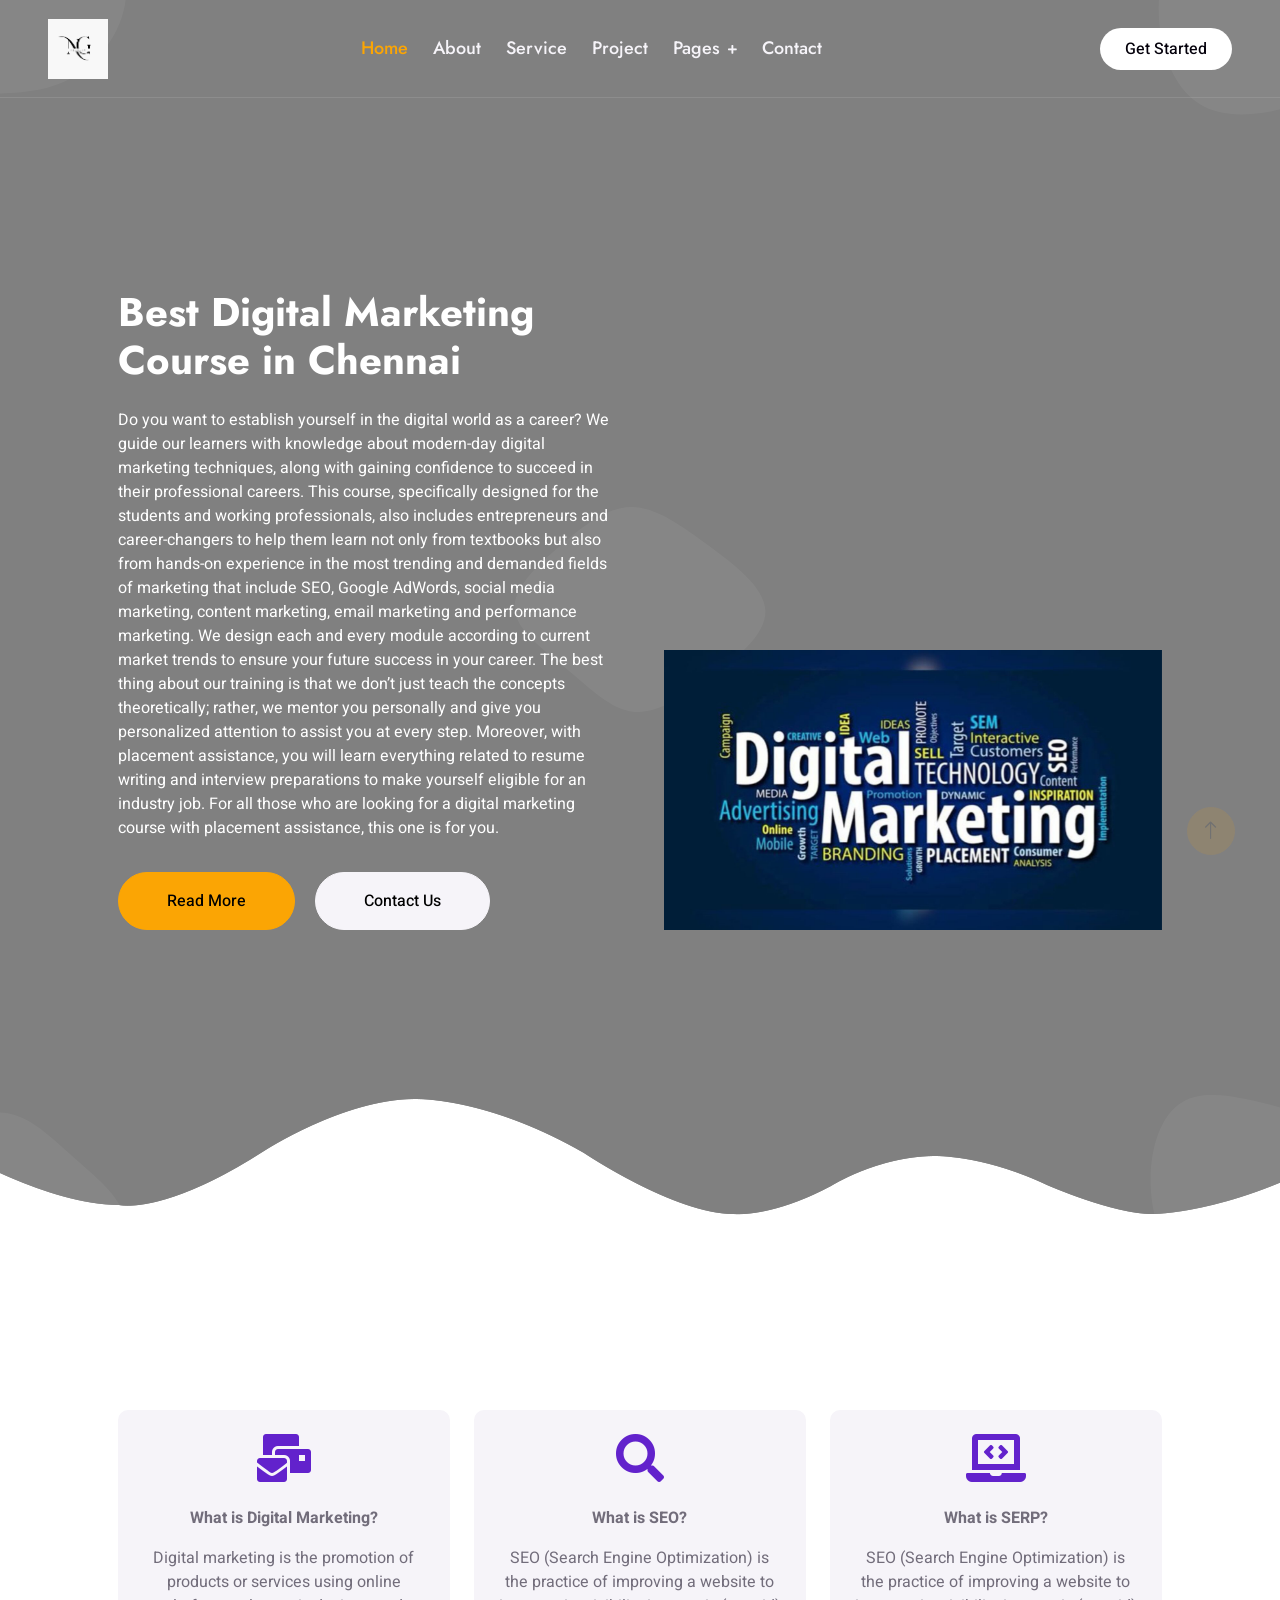
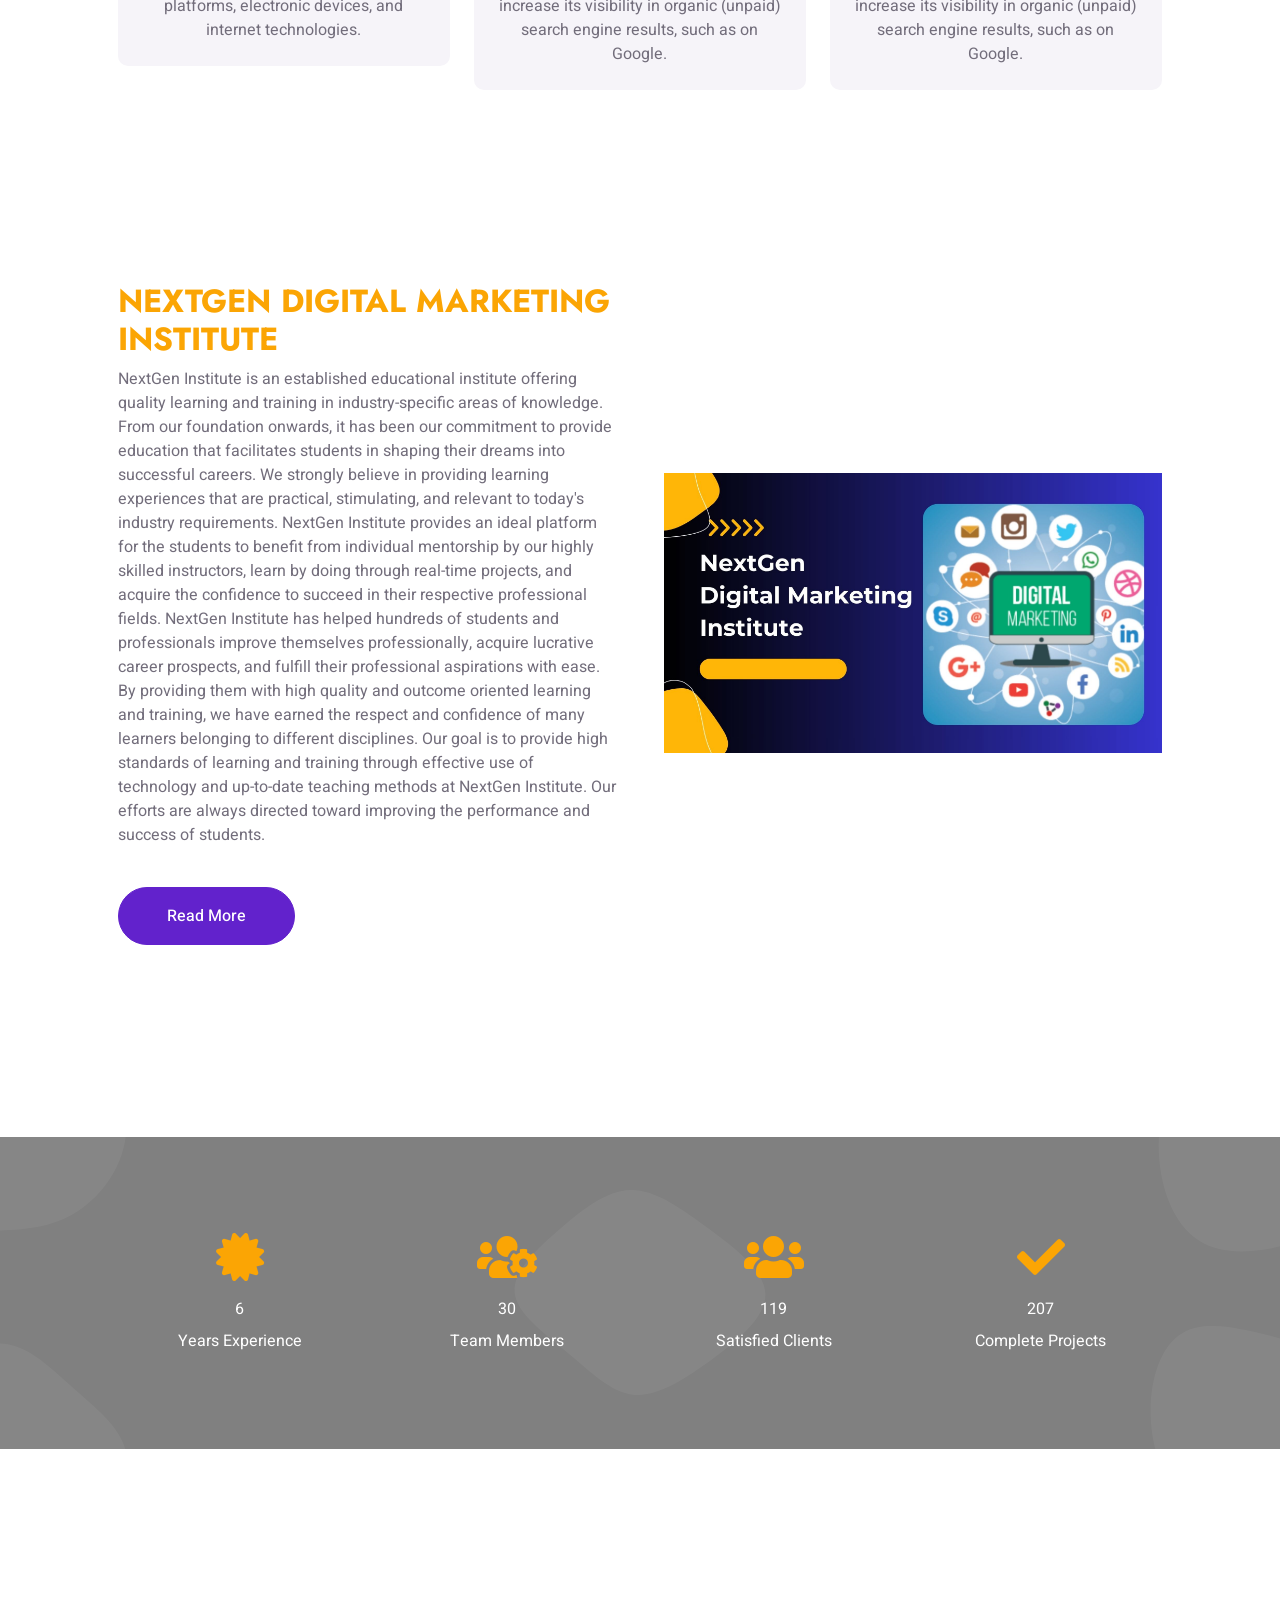
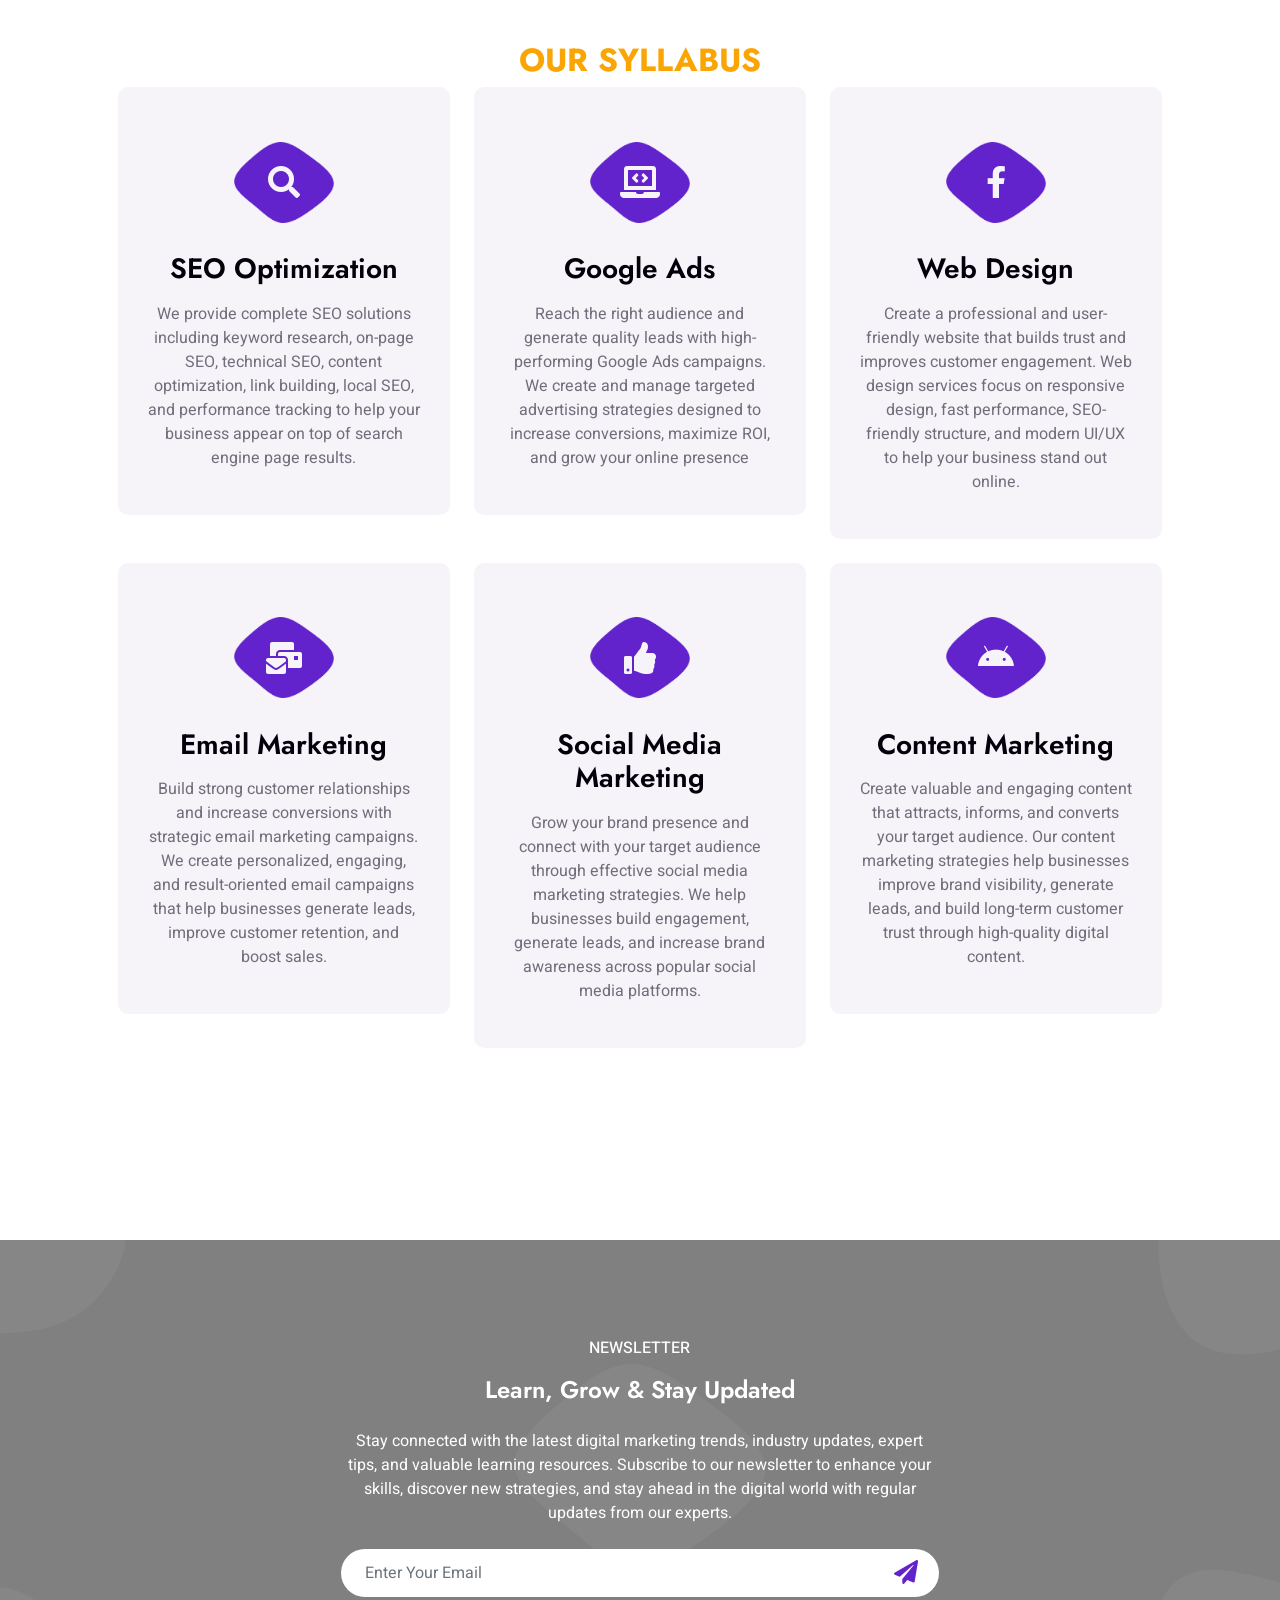
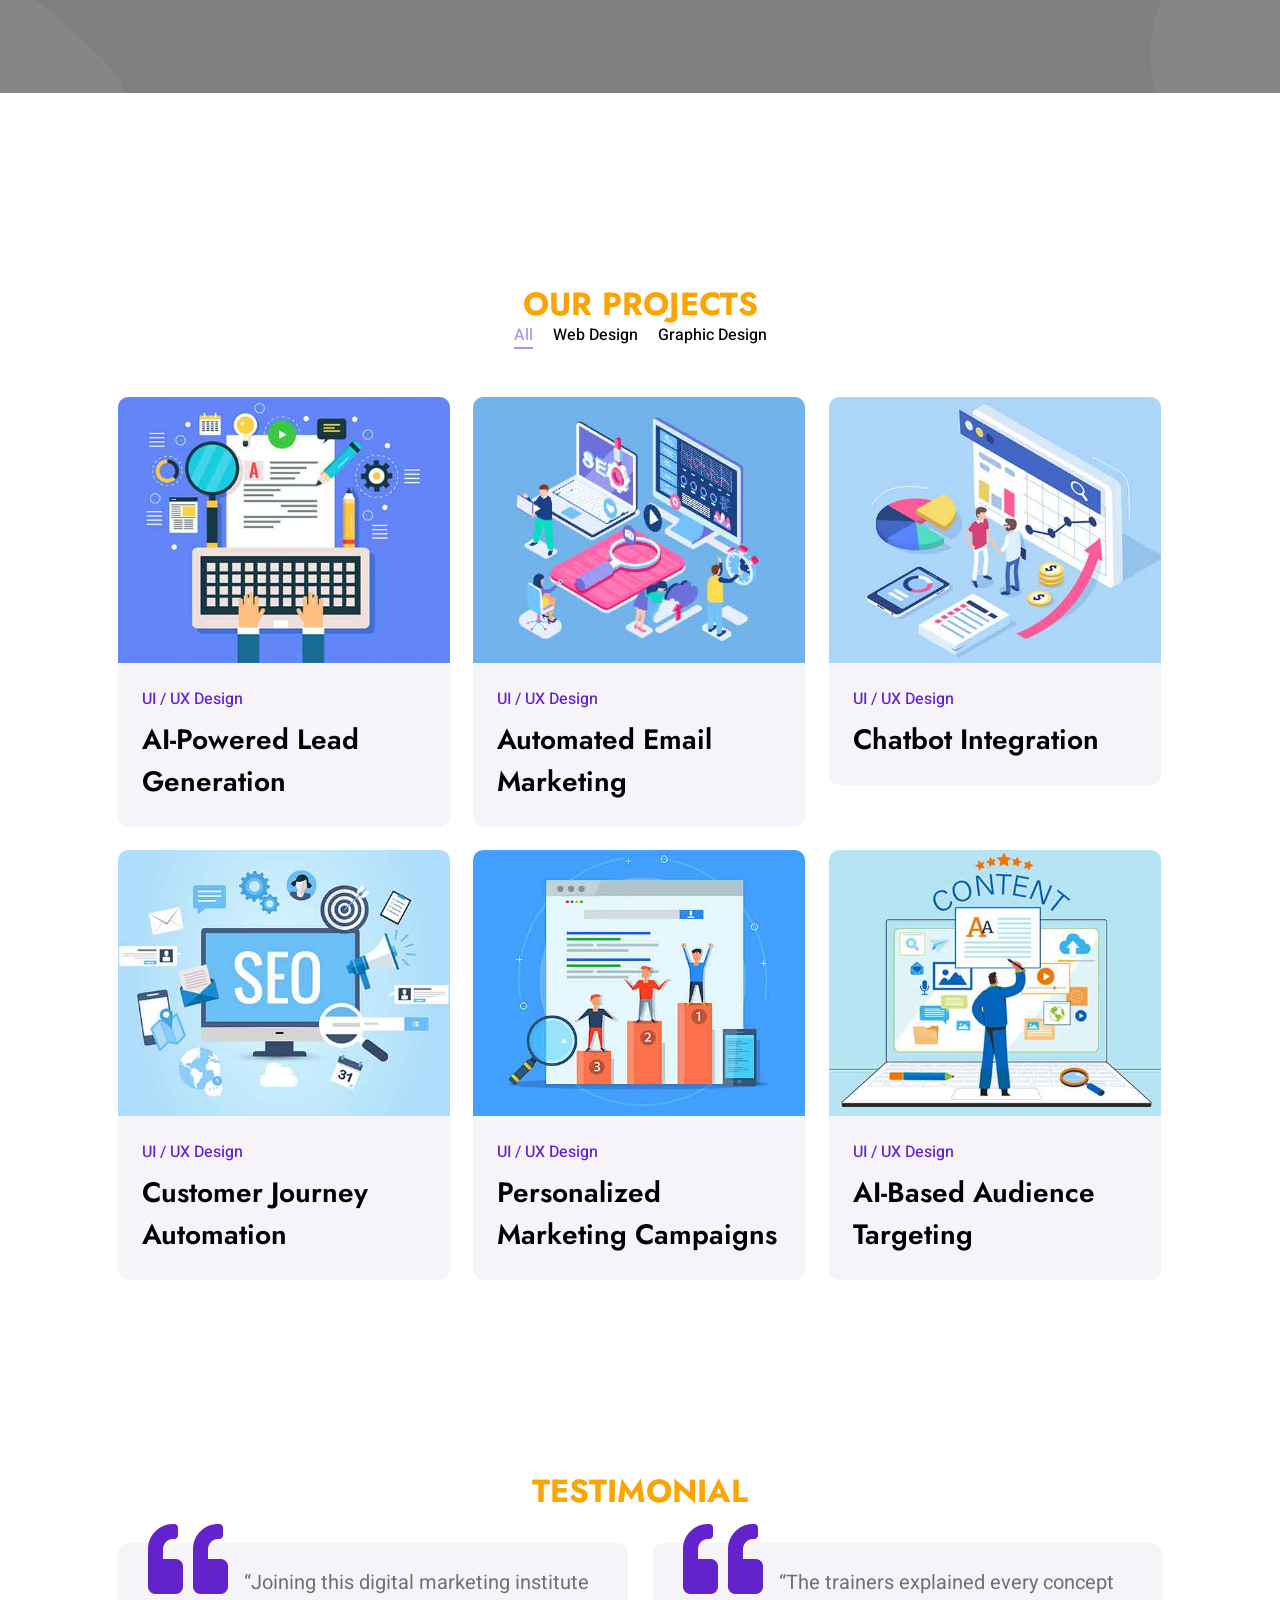
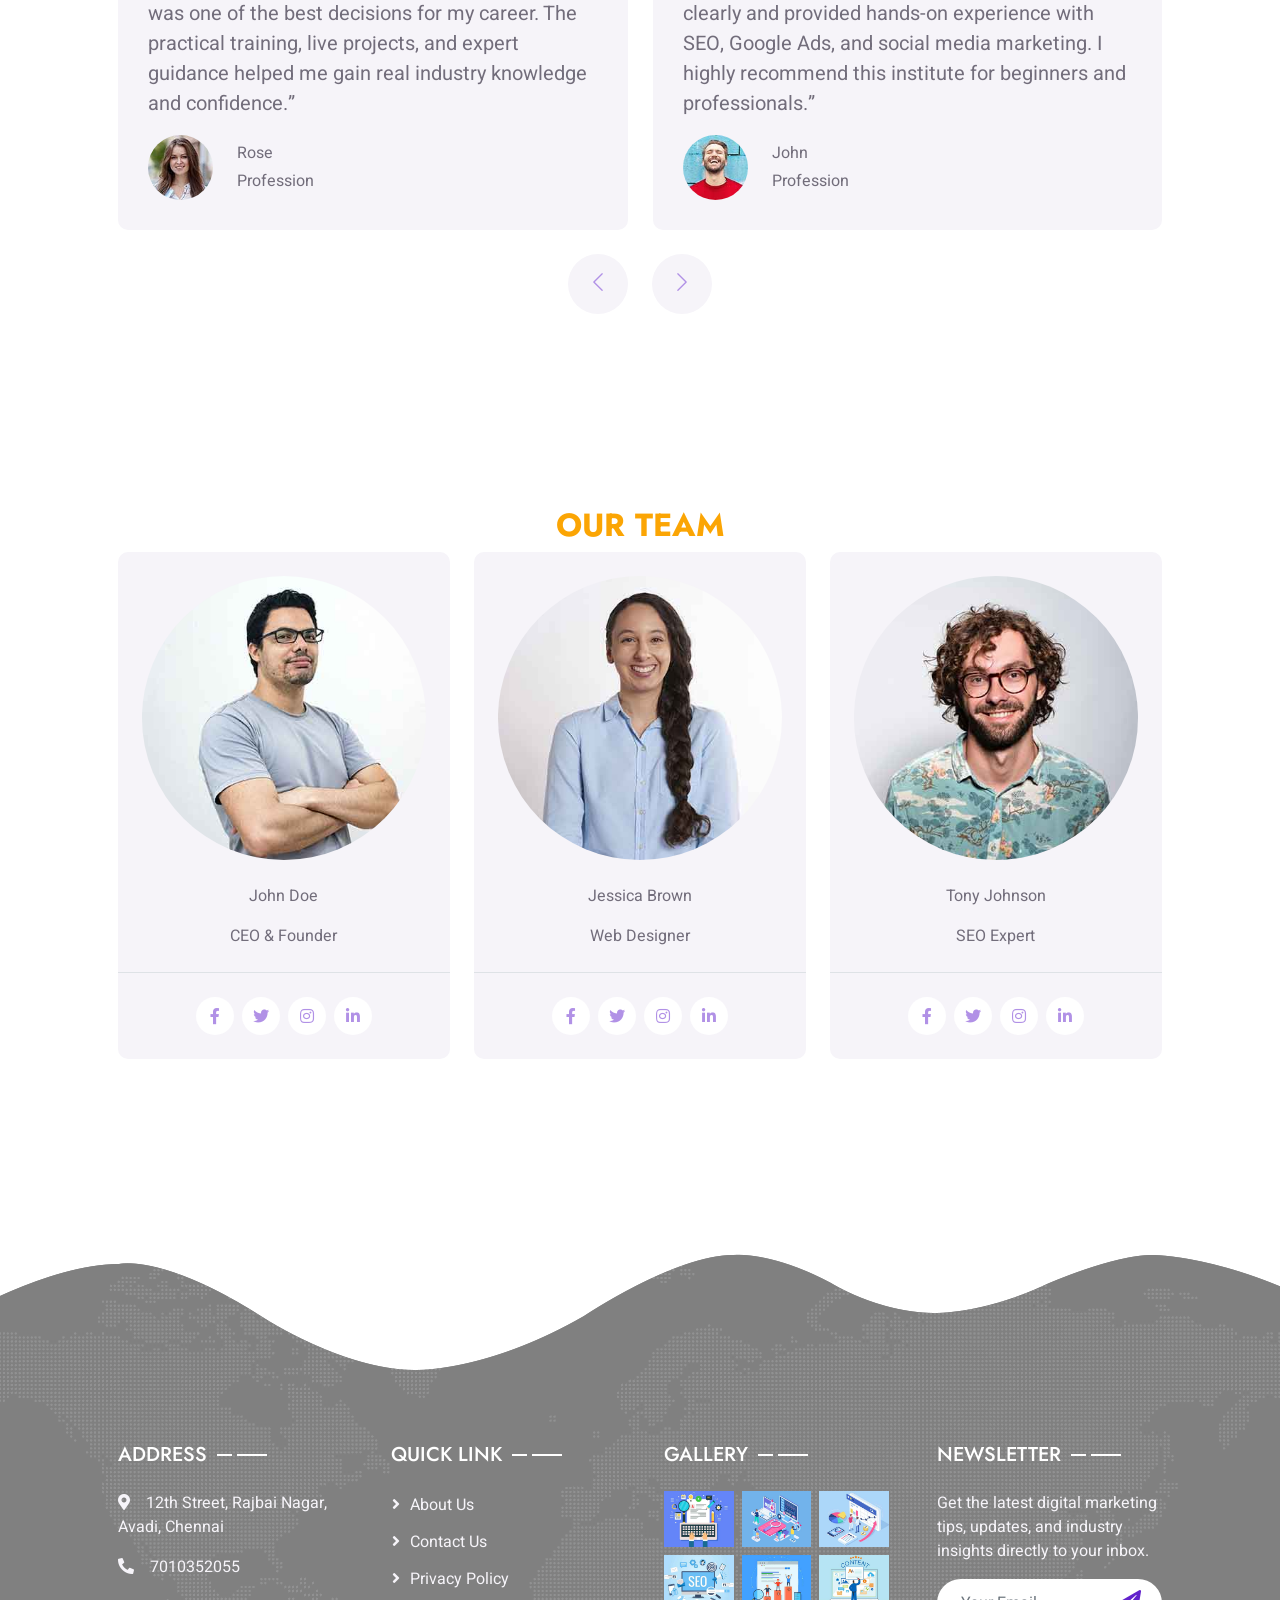
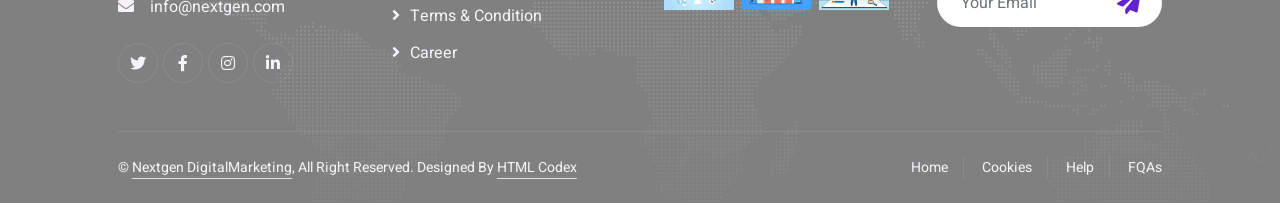
==== index.html @ b06962f9 "Update index.html" ====
<!DOCTYPE html>
<html lang="en">

<head>
    <meta charset="utf-8">
    <title>NextGen Digital Marketing Training Institute</title>
    <meta content="width=device-width, initial-scale=1.0" name="viewport">
    <!--<meta content="" name="keywords">-->
    <meta name="description" content="Join NextGen Digital Marketing Institute in Chennai for practical training, live projects, certifications, and placement support to build your career.">

	<meta name="google-site-verification" content="Ji6YyS8NKmokCwnPYlePQfkBua9a3Df9ov8vOIVLrZ8" />
	<!-- Google tag (gtag.js) -->
	<script async src="https://www.googletagmanager.com/gtag/js?id=AW-18070896135"></script>
	<script>
	  window.dataLayer = window.dataLayer || [];
	  function gtag(){dataLayer.push(arguments);}
	  gtag('js', new Date());
	
	  gtag('config', 'AW-18070896135');
	</script>

	<script src="https://analytics.ahrefs.com/analytics.js" data-key="PahCH8TxSr4bHfswUqhPcg" async></script>
	<!-- Google Tag Manager -->
	<script>(function(w,d,s,l,i){w[l]=w[l]||[];w[l].push({'gtm.start':
	new Date().getTime(),event:'gtm.js'});var f=d.getElementsByTagName(s)[0],
	j=d.createElement(s),dl=l!='dataLayer'?'&l='+l:'';j.async=true;j.src=
	'https://www.googletagmanager.com/gtm.js?id='+i+dl;f.parentNode.insertBefore(j,f);
	})(window,document,'script','dataLayer','GTM-K4K75SH2');</script>
	<!-- End Google Tag Manager -->
	<!-- Google tag (gtag.js) -->
	<script async src="https://www.googletagmanager.com/gtag/js?id=G-TN6G8SBXCW"></script>
	<script>
	  window.dataLayer = window.dataLayer || [];
	  function gtag(){dataLayer.push(arguments);}
	  gtag('js', new Date());
	
	  gtag('config', 'G-TN6G8SBXCW');
	</script>
	<script type="application/ld+json">
	{
	  "@context": "https://schema.org",
	  "@type": "LocalBusiness",
	  "name": "Hurix System",
	  "image": "https://image3.mouthshut.com/images/imagesp/925854885s.png",
	  "@id": "",
	  "url": "https://solutions.hurixsystems.com/auth/signin?callbackUrl=%2F",
	  "telephone": "984266814",
	  "address": {
	    "@type": "PostalAddress",
	    "streetAddress": "Tylor Road",
	    "addressLocality": "Chennai",
	    "postalCode": "600054",
	    "addressCountry": "IN"
	  },
	  "geo": {
	    "@type": "GeoCoordinates",
	    "latitude": 13.1115202,
	    "longitude": 80.1112784
	  },
	  "openingHoursSpecification": {
	    "@type": "OpeningHoursSpecification",
	    "dayOfWeek": [
	      "Monday",
	      "Tuesday",
	      "Wednesday",
	      "Thursday",
	      "Friday",
	      "Saturday",
	      "Sunday"
	    ],
	    "opens": "00:00",
	    "closes": "23:59"
	  },
	  "sameAs": "https://www.instagram.com/hurixdigital_life/" 
	}
	</script>
	<script type="application/ld+json">
	{
	  "@context": "https://schema.org",
	  "@type": "VideoObject",
	  "name": "Vanaja",
	  "description": "Our institute offers professional digital marketing training in Chennai. We teach students, entrepreneurs, job seekers and working professionals how to do well in the industry.",
	  "thumbnailUrl": "https://newdigitalmarketing.vercel.app/img/heropagedigitmarketing.jpg",
	  "uploadDate": "2026-05-30",
	  "contentUrl": "https://newdigitalmarketing.vercel.app/img/heropagedigitmarketing.jpg",
	  "embedUrl": "https://newdigitalmarketing.vercel.app/img/heropagedigitmarketing.jpg"
	}
	</script>
	<script type="application/ld+json">
	{
	  "@context": "https://schema.org/",
	  "@type": "Person",
	  "name": "Vanaja",
	  "url": "https://www.hurix.ai/",
	  "image": "https://www.facebook.com/vanaja.viswanathan",
	  "sameAs": "https://www.facebook.com/vanaja.viswanathan",
	  "jobTitle": "Digital Markerter",
	  "worksFor": {
	    "@type": "Organization",
	    "name": "Hurix System pvt ltd"
	  }  
	}
	</script>
	<script type="application/ld+json">
	{
	  "@context": "https://schema.org",
	  "@type": "Organization",
	  "name": "Hurix System pvt ltd",
	  "alternateName": "HMH",
	  "url": "https://www.hurix.com/",
	  "logo": "https://elearningindustry.com/directory/elearning-companies/hurix-systems-pvt-ltd",
	  "contactPoint": {
	    "@type": "ContactPoint",
	    "telephone": "9840266814",
	    "contactType": "customer service",
	    "contactOption": "TollFree",
	    "areaServed": "IN",
	    "availableLanguage": "en"
	  },
	  "sameAs": "https://www.instagram.com/hurixdigital_life/"
	}
	</script>
	<script type="application/ld+json">
	{
	  "@context": "https://schema.org",
	  "@type": "FAQPage",
	  "mainEntity": [{
	    "@type": "Question",
	    "name": "What is Digital Marketing?",
	    "acceptedAnswer": {
	      "@type": "Answer",
	      "text": "Digital marketing is the promotion of products or services using online platforms, electronic devices, and internet technologies."
	    }
	  },{
	    "@type": "Question",
	    "name": "What is SEO?",
	    "acceptedAnswer": {
	      "@type": "Answer",
	      "text": "SEO (Search Engine Optimization) is the practice of improving a website to increase its visibility in organic (unpaid) search engine results, such as on Google."
	    }
	  },{
	    "@type": "Question",
	    "name": "What is SERP?",
	    "acceptedAnswer": {
	      "@type": "Answer",
	      "text": "SEO (Search Engine Optimization) is the practice of improving a website to increase its visibility in organic (unpaid) search engine results, such as on Google."
	    }
	  }]
	}
	</script>
	<script type="application/ld+json">
	{
	  "@context": "https://schema.org/",
	  "@type": "JobPosting",
	  "title": "Digital Marketer",
	  "description": "We are looking for a Digital Marketing Executive with knowledge of Schema Markup and Technical SEO. The candidate will be responsible for implementing structured data to improve website visibility, search engine understanding, and rich search results.",
	  "identifier": {
	    "@type": "PropertyValue",
	    "name": "Hurix System",
	    "value": "CB1234"
	  },
	  "hiringOrganization" : {
	    "@type": "Organization",
	    "name": "Hurix System",
	    "sameAs": "https://www.hurix.com/",
	    "logo": "https://elearningindustry.com/directory/elearning-companies/hurix-systems-pvt-ltd"
	  },
	  "industry": "Epublishing",
	  "employmentType": "FULL_TIME",
	  "workHours": "9pm-6pm",
	  "datePosted": "2026-05-30",
	  "validThrough": "2026-06-30",
	  "jobLocation": {
	    "@type": "Place",
	    "address": {
	      "@type": "PostalAddress",
	      "streetAddress": "Kamaraj Street",
	      "addressLocality": "Chennai",
	      "postalCode": "600071",
	      "addressCountry": "IN"
	    }
	  },
	  "baseSalary": {
	    "@type": "MonetaryAmount",
	    "currency": "INR",
	    "value": {
	      "@type": "QuantitativeValue",
	      "minValue": 18000,
	      "maxValue": 25000,
	      "unitText": "MONTH"
	    }
	  },
	  "responsibilities": "Implement and manage Schema Markup on websites.",
	  "skills": "Knowledge of Schema Markup and Structured Data.",
	  "qualifications": "Bachelor's degree in Marketing, IT, or related field.",
	  "educationRequirements": "Bachelor's Degree in Marketing, Business Administration, Computer Science, Information Technology, or a related field."
	}
	</script>
	<script type="application/ld+json">
	{
	  "@context": "https://schema.org",
	  "@type": "NewsArticle",
	  "mainEntityOfPage": {
	    "@type": "WebPage",
	    "@id": "https://newdigitalmarketing.vercel.app/"
	  },
	  "headline": "",
	  "description": "Digital Marketing",
	  "image": "https://newdigitalmarketing.vercel.app/img/heropagedigitmarketing.jpg",  
	  "author": {
	    "@type": "Person",
	    "name": "Vanaja"
	  },  
	  "publisher": {
	    "@type": "Organization",
	    "name": "Vanaja",
	    "logo": {
	      "@type": "ImageObject",
	      "url": ""
	    }
	  },
	  "datePublished": "2026-05-25",
	  "dateModified": "2026-05-25"
	}
	</script>
	<script type="application/ld+json">
	{
	  "@context": "https://schema.org/", 
	  "@type": "BreadcrumbList", 
	  "itemListElement": [{
	    "@type": "ListItem", 
	    "position": 1, 
	    "name": "Home",
	    "item": "https://newdigitalmarketing.vercel.app/index.html"  
	  },{
	    "@type": "ListItem", 
	    "position": 2, 
	    "name": "Nextgen Digital Marketing",
	    "item": "https://newdigitalmarketing.vercel.app/about.html"  
	  }]
	}
	</script>
	<script type="application/ld+json">
	{
	  "@context": "https://schema.org",
	  "@type": "Event",
	  "name": "Free SEO workshop",
	  "description": "Workshop to learn  keyword research, on-page SEO, off-page SEO, and ranking strategies",
	  "image": "https://newdigitalmarketing.vercel.app/img/heropagedigitmarketing.jpg/img/heropagedigitmarketing.jpg",
	  "startDate": "2026-05-25",
	  "endDate": "2026-05-25",
	  "eventStatus": "https://schema.org/EventScheduled",
	  "eventAttendanceMode": "https://schema.org/OfflineEventAttendanceMode",
	  "location": {		
	    "@type": "Place",
	    "name": "NextGen Institute",
	    "address": {
	      "@type": "PostalAddress",
	      "streetAddress": "Rajbai",
	      "addressLocality": "Chennai",
	      "postalCode": "",
	      "addressCountry": ""
	    }
	  }
	}
	</script>
	    <!-- Favicon -->
    <link href="img/favicon.ico" rel="icon">

    <!-- Google Web Fonts -->
    <link rel="preconnect" href="https://fonts.googleapis.com">
    <link rel="preconnect" href="https://fonts.gstatic.com" crossorigin>
    <link href="https://fonts.googleapis.com/css2?family=Heebo:wght@400;500&family=Jost:wght@500;600;700&display=swap" rel="stylesheet"> 

    <!-- Icon Font Stylesheet -->
    <link href="https://cdnjs.cloudflare.com/ajax/libs/font-awesome/5.10.0/css/all.min.css" rel="stylesheet">
    <link href="https://cdn.jsdelivr.net/npm/bootstrap-icons@1.4.1/font/bootstrap-icons.css" rel="stylesheet">

    <!-- Libraries Stylesheet -->
    <link href="lib/animate/animate.min.css" rel="stylesheet">
    <link href="lib/owlcarousel/assets/owl.carousel.min.css" rel="stylesheet">
    <link href="lib/lightbox/css/lightbox.min.css" rel="stylesheet">

    <!-- Customized Bootstrap Stylesheet -->
    <link href="css/bootstrap.min.css" rel="stylesheet">

    <!-- Template Stylesheet -->
    <link href="css/style.css" rel="stylesheet">
</head>

<body>
	<!-- Google Tag Manager (noscript) -->
	<noscript><iframe src="https://www.googletagmanager.com/ns.html?id=GTM-K4K75SH2"
	height="0" width="0" style="display:none;visibility:hidden"></iframe></noscript>
	<!-- End Google Tag Manager (noscript) -->
    <div class="container-xxl bg-white p-0">
        <!-- Spinner Start -->
        <div id="spinner" class="show bg-white position-fixed translate-middle w-100 vh-100 top-50 start-50 d-flex align-items-center justify-content-center">
            <div class="spinner-grow text-primary" style="width: 3rem; height: 3rem;" role="status">
                <span class="sr-only">Loading...</span>
            </div>
        </div>
        <!-- Spinner End -->


        <!-- Navbar & Hero Start -->
        <div class="container-xxl position-relative p-0">
            <nav class="navbar navbar-expand-lg navbar-light px-4 px-lg-5 py-3 py-lg-0">
                <a href="" class="navbar-brand p-0">
                   <!-- <h1 class="m-0">NextGen</h1>-->
                    <img src="img/logo.png" alt="Logo">
                </a>
                <button class="navbar-toggler" type="button" data-bs-toggle="collapse" data-bs-target="#navbarCollapse">
                    <span class="fa fa-bars"></span>
                </button>
                <div class="collapse navbar-collapse" id="navbarCollapse">
                    <div class="navbar-nav mx-auto py-0">
                        <a href="index.html" class="nav-item nav-link active">Home</a>
                        <a href="about.html" class="nav-item nav-link">About</a>
                        <a href="service.html" class="nav-item nav-link">Service</a>
                        <a href="project.html" class="nav-item nav-link">Project</a>
                        <div class="nav-item dropdown">
                            <a href="#" class="nav-link dropdown-toggle" data-bs-toggle="dropdown">Pages</a>
                            <div class="dropdown-menu m-0">
                                <a href="team.html" class="dropdown-item">Our Team</a>
                                <a href="testimonial.html" class="dropdown-item">Testimonial</a>
                                <a href="404.html" class="dropdown-item">404 Page</a>
                            </div>
                        </div>
                        <a href="contact.html" class="nav-item nav-link">Contact</a>
                    </div>
                    <a href="" class="btn rounded-pill py-2 px-4 ms-3 d-none d-lg-block">Get Started</a>
                </div>
            </nav>

            <div class="container-xxl bg-primary hero-header">
                <div class="container px-lg-5">
                    <div class="row g-5 align-items-end">
                        <div class="col-lg-6 text-center text-lg-start">
                            <h1 class="text-white mb-4 animated slideInDown">Best Digital Marketing Course in Chennai</h1>
                            <p class="text-white pb-3 animated slideInDown">Do you want to establish yourself in the digital world as a career? We guide our learners with knowledge about modern-day digital marketing techniques, along with gaining confidence to succeed in their professional careers. This course, specifically designed for the students and working professionals, also includes entrepreneurs and career-changers to help them learn not only from textbooks but also from hands-on experience in the most trending and demanded fields of marketing that include SEO, Google AdWords, social media marketing, content marketing, email marketing and performance marketing. We design each and every module according to current market trends to ensure your future success in your career. The best thing about our training is that we don’t just teach the concepts theoretically; rather, we mentor you personally and give you personalized attention to assist you at every step. Moreover, with placement assistance, you will learn everything related to resume writing and interview preparations to make yourself eligible for an industry job. For all those who are looking for a digital marketing course with placement assistance, this one is for you.</p>
                            <a href="" class="btn btn-secondary py-sm-3 px-sm-5 rounded-pill me-3 animated slideInLeft">Read More</a>
                            <a href="contact.html" class="btn btn-light py-sm-3 px-sm-5 rounded-pill animated slideInRight">Contact Us</a>
                        </div>
                        <div class="col-lg-6 text-center text-lg-start">
                            <img class="img-fluid animated zoomIn" src="img/heropagedigitmarketing.jpg" alt="digital marketing strategies">
                        </div>
                    </div>
                </div>
            </div>
        </div>
        <!-- Navbar & Hero End -->


        <!-- Feature Start -->
        <div class="container-xxl py-5">
            <div class="container py-5 px-lg-5">
                <div class="row g-4">
                    <div class="col-lg-4 wow fadeInUp" data-wow-delay="0.1s">
                        <div class="feature-item bg-light rounded text-center p-4">
                            <i class="fa fa-3x fa-mail-bulk text-primary mb-4"></i>
                            <p class="mb-3"><b>What is Digital Marketing?</b></p>
                            <p class="m-0">Digital marketing is the promotion of products or services using online platforms, electronic devices, and internet technologies.</p>
                        </div>
                    </div>
                    <div class="col-lg-4 wow fadeInUp" data-wow-delay="0.3s">
                        <div class="feature-item bg-light rounded text-center p-4">
                            <i class="fa fa-3x fa-search text-primary mb-4"></i>
                            <p class="mb-3"><b>What is SEO?</b></p>
                            <p class="m-0">SEO (Search Engine Optimization) is the practice of improving a website to increase its visibility in organic (unpaid) search engine results, such as on Google.</p>
                        </div>
                    </div>
                    <div class="col-lg-4 wow fadeInUp" data-wow-delay="0.5s">
                        <div class="feature-item bg-light rounded text-center p-4">
                            <i class="fa fa-3x fa-laptop-code text-primary mb-4"></i>
                            <p class="mb-3"><b>What is SERP?</b></p>
                            <p class="m-0">SEO (Search Engine Optimization) is the practice of improving a website to increase its visibility in organic (unpaid) search engine results, such as on Google.</p>
                        </div>
                    </div>
                </div>
            </div>
        </div>
        <!-- Feature End -->


        <!-- About Start -->
        <div class="container-xxl py-5">
            <div class="container py-5 px-lg-5">
                <div class="row g-5 align-items-center">
                    <div class="col-lg-6 wow fadeInUp" data-wow-delay="0.1s">
                        <h2 class="section-title text-secondary">NextGen Digital Marketing Institute</h2>
                      	<!-- <h3 class="mb-5">Digital Marketing Course with Placement Assistance</h3>-->
                        <p class="mb-4">

NextGen Institute is an established educational institute offering quality learning and training in industry-specific areas of knowledge. From our foundation onwards, it has been our commitment to provide education that facilitates students in shaping their dreams into successful careers.

We strongly believe in providing learning experiences that are practical, stimulating, and relevant to today's industry requirements. NextGen Institute provides an ideal platform for the students to benefit from individual mentorship by our highly skilled instructors, learn by doing through real-time projects, and acquire the confidence to succeed in their respective professional fields.
NextGen Institute has helped hundreds of students and professionals improve themselves professionally, acquire lucrative career prospects, and fulfill their professional aspirations with ease. By providing them with high quality and outcome oriented learning and training, we have earned the respect and confidence of many learners belonging to different disciplines.

Our goal is to provide high standards of learning and training through effective use of technology and up-to-date teaching methods at NextGen Institute. Our efforts are always directed toward improving the performance and success of students.</p>
                        <!--<div class="skill mb-4">
                            <div class="d-flex justify-content-between">
                                <p class="mb-2">Digital Marketing</p>
                                <p class="mb-2">100%</p>
                            </div>
                            <div class="progress">
                                <div class="progress-bar bg-primary" role="progressbar" aria-valuenow="85" aria-valuemin="0" aria-valuemax="100"></div>
                            </div>
                        </div>
                        <div class="skill mb-4">
                            <div class="d-flex justify-content-between">
                                <p class="mb-2">SEO & Backlinks</p>
                                <p class="mb-2">95%</p>
                            </div>
                            <div class="progress">
                                <div class="progress-bar bg-secondary" role="progressbar" aria-valuenow="90" aria-valuemin="0" aria-valuemax="100"></div>
                            </div>
                        </div>
                        <div class="skill mb-4">
                            <div class="d-flex justify-content-between">
                                <p class="mb-2">Design & Development</p>
                                <p class="mb-2">90%</p>
                            </div>
                            <div class="progress">
                                <div class="progress-bar bg-dark" role="progressbar" aria-valuenow="95" aria-valuemin="0" aria-valuemax="100"></div>
                            </div>
                        </div>-->
                        <a href="" class="btn btn-primary py-sm-3 px-sm-5 rounded-pill mt-3">Read More</a>
                    </div>
                    <div class="col-lg-6">
                        <img class="img-fluid wow zoomIn" data-wow-delay="0.5s" src="img/nextgenaboutus.jpg">
                    </div>
                </div>
            </div>
        </div>
        <!-- About End -->


        <!-- Facts Start -->
        <div class="container-xxl bg-primary fact py-5 wow fadeInUp" data-wow-delay="0.1s">
            <div class="container py-5 px-lg-5">
                <div class="row g-4">
                    <div class="col-md-6 col-lg-3 text-center wow fadeIn" data-wow-delay="0.1s">
                        <i class="fa fa-certificate fa-3x text-secondary mb-3"></i>
                        <p class="text-white mb-2" data-toggle="counter-up">10</p>
                        <p class="text-white mb-0">Years Experience</p>
                    </div>
                    <div class="col-md-6 col-lg-3 text-center wow fadeIn" data-wow-delay="0.3s">
                        <i class="fa fa-users-cog fa-3x text-secondary mb-3"></i>
                        <p class="text-white mb-2" data-toggle="counter-up">50</p>
                        <p class="text-white mb-0">Team Members</p>
                    </div>
                    <div class="col-md-6 col-lg-3 text-center wow fadeIn" data-wow-delay="0.5s">
                        <i class="fa fa-users fa-3x text-secondary mb-3"></i>
                        <p class="text-white mb-2" data-toggle="counter-up">200</p>
                        <p class="text-white mb-0">Satisfied Clients</p>
                    </div>
                    <div class="col-md-6 col-lg-3 text-center wow fadeIn" data-wow-delay="0.7s">
                        <i class="fa fa-check fa-3x text-secondary mb-3"></i>
                        <p class="text-white mb-2" data-toggle="counter-up">350</p>
                        <p class="text-white mb-0">Complete Projects</p>
                    </div>
                </div>
            </div>
        </div>
        <!-- Facts End -->


        <!-- Service Start -->
        <div class="container-xxl py-5">
            <div class="container py-5 px-lg-5">
                <div class="wow fadeInUp" data-wow-delay="0.1s">
                    <h2 class="section-title text-secondary justify-content-center">Our Syllabus</h2>
                
                </div>
                <div class="row g-4">
                    <div class="col-lg-4 col-md-6 wow fadeInUp" data-wow-delay="0.1s">
                        <div class="service-item d-flex flex-column text-center rounded">
                            <div class="service-icon flex-shrink-0">
                                <i class="fa fa-search fa-2x"></i>
                            </div>
                            <h3 class="mb-3">SEO Optimization</h3>
                            <p class="m-0">We provide complete SEO solutions including keyword research, on-page SEO, technical SEO, content optimization, link building, local SEO, and performance tracking to help your business appear on top of search engine page results.</p>
                            <a class="btn btn-square" href=""><i class="fa fa-arrow-right"></i></a>
                        </div>
                    </div>
                    <div class="col-lg-4 col-md-6 wow fadeInUp" data-wow-delay="0.3s">
                        <div class="service-item d-flex flex-column text-center rounded">
                            <div class="service-icon flex-shrink-0">
                                <i class="fa fa-laptop-code fa-2x"></i>
                            </div>
                            <h3 class="mb-3">Google Ads</h3>
                            <p class="m-0">Reach the right audience and generate quality leads with high-performing Google Ads campaigns. We create and manage targeted advertising strategies designed to increase conversions, maximize ROI, and grow your online presence</p>
                            <a class="btn btn-square" href=""><i class="fa fa-arrow-right"></i></a>
                        </div>
                    </div>
                    <div class="col-lg-4 col-md-6 wow fadeInUp" data-wow-delay="0.5s">
                        <div class="service-item d-flex flex-column text-center rounded">
                            <div class="service-icon flex-shrink-0">
                                <i class="fab fa-facebook-f fa-2x"></i>
                            </div>
                            <h3 class="mb-3">Web Design</h3>
                            <p class="m-0">Create a professional and user-friendly website that builds trust and improves customer engagement. Web design services focus on responsive design, fast performance, SEO-friendly structure, and modern UI/UX to help your business stand out online.</p>
                            <a class="btn btn-square" href=""><i class="fa fa-arrow-right"></i></a>
                        </div>
                    </div>
                    <div class="col-lg-4 col-md-6 wow fadeInUp" data-wow-delay="0.1s">
                        <div class="service-item d-flex flex-column text-center rounded">
                            <div class="service-icon flex-shrink-0">
                                <i class="fa fa-mail-bulk fa-2x"></i>
                            </div>
                            <h3 class="mb-3">Email Marketing</h3>
                            <p class="m-0">Build strong customer relationships and increase conversions with strategic email marketing campaigns. We create personalized, engaging, and result-oriented email campaigns that help businesses generate leads, improve customer retention, and boost sales.</p>
                            <a class="btn btn-square" href=""><i class="fa fa-arrow-right"></i></a>
                        </div>
                    </div>
                    <div class="col-lg-4 col-md-6 wow fadeInUp" data-wow-delay="0.3s">
                        <div class="service-item d-flex flex-column text-center rounded">
                            <div class="service-icon flex-shrink-0">
                                <i class="fa fa-thumbs-up fa-2x"></i>
                            </div>
                            <h3 class="mb-3">Social Media Marketing</h3>
                            <p class="m-0">Grow your brand presence and connect with your target audience through effective social media marketing strategies. We help businesses build engagement, generate leads, and increase brand awareness across popular social media platforms.</p>
                            <a class="btn btn-square" href=""><i class="fa fa-arrow-right"></i></a>
                        </div>
                    </div>
                    <div class="col-lg-4 col-md-6 wow fadeInUp" data-wow-delay="0.5s">
                        <div class="service-item d-flex flex-column text-center rounded">
                            <div class="service-icon flex-shrink-0">
                                <i class="fab fa-android fa-2x"></i>
                            </div>
                            <h3 class="mb-3">Content Marketing</h3>
                            <p class="m-0">Create valuable and engaging content that attracts, informs, and converts your target audience. Our content marketing strategies help businesses improve brand visibility, generate leads, and build long-term customer trust through high-quality digital content.</p>
                            <a class="btn btn-square" href=""><i class="fa fa-arrow-right"></i></a>
                        </div>
                    </div>
                </div>
            </div>
        </div>
        <!-- Service End -->


        <!-- Newsletter Start -->
        <div class="container-xxl bg-primary newsletter py-5 wow fadeInUp" data-wow-delay="0.1s">
            <div class="container py-5 px-lg-5">
                <div class="row justify-content-center">
                    <div class="col-lg-7 text-center">
                        <p class="section-title text-white justify-content-center">Newsletter</p>
                        <h4 class="text-center text-white mb-4">Learn, Grow & Stay Updated</h4>
                        <p class="text-white mb-4">Stay connected with the latest digital marketing trends, industry updates, expert tips, and valuable learning resources. Subscribe to our newsletter to enhance your skills, discover new strategies, and stay ahead in the digital world with regular updates from our experts.</p>
                        <div class="position-relative w-100 mt-3">
                            <input class="form-control border-0 rounded-pill w-100 ps-4 pe-5" type="text" placeholder="Enter Your Email" style="height: 48px;">
                            <button type="button" class="btn shadow-none position-absolute top-0 end-0 mt-1 me-2"><i class="fa fa-paper-plane text-primary fs-4"></i></button>
                        </div>
                    </div>
                </div>
            </div>
        </div>
        <!-- Newsletter End -->


        <!-- Projects Start -->
        <div class="container-xxl py-5">
            <div class="container py-5 px-lg-5">
                <div class="wow fadeInUp" data-wow-delay="0.1s">
                    <h2 class="section-title text-secondary justify-content-center">Our Projects</h2>
                
                </div>
                <div class="row mt-n2 wow fadeInUp" data-wow-delay="0.3s">
                    <div class="col-12 text-center">
                        <ul class="list-inline mb-5" id="portfolio-flters">
                            <li class="mx-2 active" data-filter="*">All</li>
                            <li class="mx-2" data-filter=".first">Web Design</li>
                            <li class="mx-2" data-filter=".second">Graphic Design</li>
                        </ul>
                    </div>
                </div>
                <div class="row g-4 portfolio-container">
                    <div class="col-lg-4 col-md-6 portfolio-item first wow fadeInUp" data-wow-delay="0.1s">
                        <div class="rounded overflow-hidden">
                            <div class="position-relative overflow-hidden">
                                <img class="img-fluid w-100" src="img/portfolio-1.jpg" alt="">
                                <div class="portfolio-overlay">
                                    <a class="btn btn-square btn-outline-light mx-1" href="img/portfolio-1.jpg" data-lightbox="portfolio"><i class="fa fa-eye"></i></a>
                                    <a class="btn btn-square btn-outline-light mx-1" href=""><i class="fa fa-link"></i></a>
                                </div>
                            </div>
                            <div class="bg-light p-4">
                                <p class="text-primary fw-medium mb-2">UI / UX Design</p>
                                <h3 class="lh-base mb-0">AI-Powered Lead Generation</h3>
                            </div>
                        </div>
                    </div>
                    <div class="col-lg-4 col-md-6 portfolio-item second wow fadeInUp" data-wow-delay="0.3s">
                        <div class="rounded overflow-hidden">
                            <div class="position-relative overflow-hidden">
                                <img class="img-fluid w-100" src="img/portfolio-2.jpg" alt="">
                                <div class="portfolio-overlay">
                                    <a class="btn btn-square btn-outline-light mx-1" href="img/portfolio-2.jpg" data-lightbox="portfolio"><i class="fa fa-eye"></i></a>
                                    <a class="btn btn-square btn-outline-light mx-1" href=""><i class="fa fa-link"></i></a>
                                </div>
                            </div>
                            <div class="bg-light p-4">
                                <p class="text-primary fw-medium mb-2">UI / UX Design</p>
                                <h3 class="lh-base mb-0">Automated Email Marketing</h3>
                            </div>
                        </div>
                    </div>
                    <div class="col-lg-4 col-md-6 portfolio-item first wow fadeInUp" data-wow-delay="0.5s">
                        <div class="rounded overflow-hidden">
                            <div class="position-relative overflow-hidden">
                                <img class="img-fluid w-100" src="img/portfolio-3.jpg" alt="">
                                <div class="portfolio-overlay">
                                    <a class="btn btn-square btn-outline-light mx-1" href="img/portfolio-3.jpg" data-lightbox="portfolio"><i class="fa fa-eye"></i></a>
                                    <a class="btn btn-square btn-outline-light mx-1" href=""><i class="fa fa-link"></i></a>
                                </div>
                            </div>
                            <div class="bg-light p-4">
                                <p class="text-primary fw-medium mb-2">UI / UX Design</p>
                                <h3 class="lh-base mb-0">Chatbot Integration</h3>
                            </div>
                        </div>
                    </div>
                    <div class="col-lg-4 col-md-6 portfolio-item second wow fadeInUp" data-wow-delay="0.1s">
                        <div class="rounded overflow-hidden">
                            <div class="position-relative overflow-hidden">
                                <img class="img-fluid w-100" src="img/portfolio-4.jpg" alt="">
                                <div class="portfolio-overlay">
                                    <a class="btn btn-square btn-outline-light mx-1" href="img/portfolio-4.jpg" data-lightbox="portfolio"><i class="fa fa-eye"></i></a>
                                    <a class="btn btn-square btn-outline-light mx-1" href=""><i class="fa fa-link"></i></a>
                                </div>
                            </div>
                            <div class="bg-light p-4">
                                <p class="text-primary fw-medium mb-2">UI / UX Design</p>
                                <h3 class="lh-base mb-0">Customer Journey Automation</h3>
                            </div>
                        </div>
                    </div>
                    <div class="col-lg-4 col-md-6 portfolio-item first wow fadeInUp" data-wow-delay="0.3s">
                        <div class="rounded overflow-hidden">
                            <div class="position-relative overflow-hidden">
                                <img class="img-fluid w-100" src="img/portfolio-5.jpg" alt="">
                                <div class="portfolio-overlay">
                                    <a class="btn btn-square btn-outline-light mx-1" href="img/portfolio-5.jpg" data-lightbox="portfolio"><i class="fa fa-eye"></i></a>
                                    <a class="btn btn-square btn-outline-light mx-1" href=""><i class="fa fa-link"></i></a>
                                </div>
                            </div>
                            <div class="bg-light p-4">
                                <p class="text-primary fw-medium mb-2">UI / UX Design</p>
                                <h3 class="lh-base mb-0">Personalized Marketing Campaigns</h3>
                            </div>
                        </div>
                    </div>
                    <div class="col-lg-4 col-md-6 portfolio-item second wow fadeInUp" data-wow-delay="0.5s">
                        <div class="rounded overflow-hidden">
                            <div class="position-relative overflow-hidden">
                                <img class="img-fluid w-100" src="img/portfolio-6.jpg" alt="">
                                <div class="portfolio-overlay">
                                    <a class="btn btn-square btn-outline-light mx-1" href="img/portfolio-6.jpg" data-lightbox="portfolio"><i class="fa fa-eye"></i></a>
                                    <a class="btn btn-square btn-outline-light mx-1" href=""><i class="fa fa-link"></i></a>
                                </div>
                            </div>
                            <div class="bg-light p-4">
                                <p class="text-primary fw-medium mb-2">UI / UX Design</p>
                                <h3 class="lh-base mb-0">AI-Based Audience Targeting</h3>
                            </div>
                        </div>
                    </div>
                </div>
            </div>
        </div>
        <!-- Projects End -->


        <!-- Testimonial Start -->
        <div class="container-xxl py-5 wow fadeInUp" data-wow-delay="0.1s">
            <div class="container py-5 px-lg-5">
                <h2 class="section-title text-secondary justify-content-center">Testimonial</h2>
                
                <div class="owl-carousel testimonial-carousel">
                    <div class="testimonial-item bg-light rounded my-4">
                        <p class="fs-5"><i class="fa fa-quote-left fa-4x text-primary mt-n4 me-3"></i>“Joining this digital marketing institute was one of the best decisions for my career. The practical training, live projects, and expert guidance helped me gain real industry knowledge and confidence.”</p>
                        <div class="d-flex align-items-center">
                            <img class="img-fluid flex-shrink-0 rounded-circle" src="img/testimonial-1.jpg" style="width: 65px; height: 65px;">
                            <div class="ps-4">
                                <p class="mb-1">Rose</p>
                                <span>Profession</span>
                            </div>
                        </div>
                    </div>
                    <div class="testimonial-item bg-light rounded my-4">
                        <p class="fs-5"><i class="fa fa-quote-left fa-4x text-primary mt-n4 me-3"></i>“The trainers explained every concept clearly and provided hands-on experience with SEO, Google Ads, and social media marketing. I highly recommend this institute for beginners and professionals.”</p>
                        <div class="d-flex align-items-center">
                            <img class="img-fluid flex-shrink-0 rounded-circle" src="img/testimonial-2.jpg" style="width: 65px; height: 65px;">
                            <div class="ps-4">
                                <p class="mb-1">John</p>
                                <span>Profession</span>
                            </div>
                        </div>
                    </div>
                    <div class="testimonial-item bg-light rounded my-4">
                        <p class="fs-5"><i class="fa fa-quote-left fa-4x text-primary mt-n4 me-3"></i>“I learned advanced digital marketing strategies with real-time projects and placement support. The learning environment was professional, friendly, and highly informative.”</p>
                        <div class="d-flex align-items-center">
                            <img class="img-fluid flex-shrink-0 rounded-circle" src="img/testimonial-3.jpg" style="width: 65px; height: 65px;">
                            <div class="ps-4">
                                <p class="mb-1">Brono</p>
                                <span>Profession</span>
                            </div>
                        </div>
                    </div>
                </div>
            </div>
        </div>
        <!-- Testimonial End -->


        <!-- Team Start -->
        <div class="container-xxl py-5">
            <div class="container py-5 px-lg-5">
                <div class="wow fadeInUp" data-wow-delay="0.1s">
                    <h2 class="section-title text-secondary justify-content-center">Our Team</h2>
                    
                </div>
                <div class="row g-4">
                    <div class="col-lg-4 col-md-6 wow fadeInUp" data-wow-delay="0.1s">
                        <div class="team-item bg-light rounded">
                            <div class="text-center border-bottom p-4">
                                <img class="img-fluid rounded-circle mb-4" src="img/team-1.jpg" alt="">
                                <p>John Doe</p>
                                <span>CEO & Founder</span>
                            </div>
                            <div class="d-flex justify-content-center p-4">
                                <a class="btn btn-square mx-1" href=""><i class="fab fa-facebook-f"></i></a>
                                <a class="btn btn-square mx-1" href=""><i class="fab fa-twitter"></i></a>
                                <a class="btn btn-square mx-1" href=""><i class="fab fa-instagram"></i></a>
                                <a class="btn btn-square mx-1" href=""><i class="fab fa-linkedin-in"></i></a>
                            </div>
                        </div>
                    </div>
                    <div class="col-lg-4 col-md-6 wow fadeInUp" data-wow-delay="0.3s">
                        <div class="team-item bg-light rounded">
                            <div class="text-center border-bottom p-4">
                                <img class="img-fluid rounded-circle mb-4" src="img/team-2.jpg" alt="">
                                <p>Jessica Brown</p>
                                <span>Web Designer</span>
                            </div>
                            <div class="d-flex justify-content-center p-4">
                                <a class="btn btn-square mx-1" href=""><i class="fab fa-facebook-f"></i></a>
                                <a class="btn btn-square mx-1" href=""><i class="fab fa-twitter"></i></a>
                                <a class="btn btn-square mx-1" href=""><i class="fab fa-instagram"></i></a>
                                <a class="btn btn-square mx-1" href=""><i class="fab fa-linkedin-in"></i></a>
                            </div>
                        </div>
                    </div>
                    <div class="col-lg-4 col-md-6 wow fadeInUp" data-wow-delay="0.5s">
                        <div class="team-item bg-light rounded">
                            <div class="text-center border-bottom p-4">
                                <img class="img-fluid rounded-circle mb-4" src="img/team-3.jpg" alt="">
                                <p>Tony Johnson</p>
                                <span>SEO Expert</span>
                            </div>
                            <div class="d-flex justify-content-center p-4">
                                <a class="btn btn-square mx-1" href=""><i class="fab fa-facebook-f"></i></a>
                                <a class="btn btn-square mx-1" href=""><i class="fab fa-twitter"></i></a>
                                <a class="btn btn-square mx-1" href=""><i class="fab fa-instagram"></i></a>
                                <a class="btn btn-square mx-1" href=""><i class="fab fa-linkedin-in"></i></a>
                            </div>
                        </div>
                    </div>
                </div>
            </div>
        </div>
        <!-- Team End -->
        

        <!-- Footer Start -->
        <div class="container-fluid bg-primary text-light footer wow fadeIn" data-wow-delay="0.1s">
            <div class="container py-5 px-lg-5">
                <div class="row g-5">
                    <div class="col-md-6 col-lg-3">
                        <p class="section-title text-white h5 mb-4">Address<span></span></p>
                        <p><i class="fa fa-map-marker-alt me-3"></i>12th Street, Rajbai Nagar, Avadi, Chennai</p>
                        <p><i class="fa fa-phone-alt me-3"></i>7010352055</p>
                        <p><i class="fa fa-envelope me-3"></i>info@nextgen.com</p>
                        <div class="d-flex pt-2">
                            <a class="btn btn-outline-light btn-social" href=""><i class="fab fa-twitter"></i></a>
                            <a class="btn btn-outline-light btn-social" href=""><i class="fab fa-facebook-f"></i></a>
                            <a class="btn btn-outline-light btn-social" href=""><i class="fab fa-instagram"></i></a>
                            <a class="btn btn-outline-light btn-social" href=""><i class="fab fa-linkedin-in"></i></a>
                        </div>
                    </div>
                    <div class="col-md-6 col-lg-3">
                        <p class="section-title text-white h5 mb-4">Quick Link<span></span></p>
                        <a class="btn btn-link" href="">About Us</a>
                        <a class="btn btn-link" href="">Contact Us</a>
                        <a class="btn btn-link" href="">Privacy Policy</a>
                        <a class="btn btn-link" href="">Terms & Condition</a>
                        <a class="btn btn-link" href="">Career</a>
                    </div>
                    <div class="col-md-6 col-lg-3">
                        <p class="section-title text-white h5 mb-4">Gallery<span></span></p>
                        <div class="row g-2">
                            <div class="col-4">
                                <img class="img-fluid" src="img/portfolio-1.jpg" alt="Image">
                            </div>
                            <div class="col-4">
                                <img class="img-fluid" src="img/portfolio-2.jpg" alt="Image">
                            </div>
                            <div class="col-4">
                                <img class="img-fluid" src="img/portfolio-3.jpg" alt="Image">
                            </div>
                            <div class="col-4">
                                <img class="img-fluid" src="img/portfolio-4.jpg" alt="Image">
                            </div>
                            <div class="col-4">
                                <img class="img-fluid" src="img/portfolio-5.jpg" alt="Image">
                            </div>
                            <div class="col-4">
                                <img class="img-fluid" src="img/portfolio-6.jpg" alt="Image">
                            </div>
                        </div>
                    </div>
                    <div class="col-md-6 col-lg-3">
                        <p class="section-title text-white h5 mb-4">Newsletter<span></span></p>
                        <p>Get the latest digital marketing tips, updates, and industry insights directly to your inbox.</p>
                        <div class="position-relative w-100 mt-3">
                            <input class="form-control border-0 rounded-pill w-100 ps-4 pe-5" type="text" placeholder="Your Email" style="height: 48px;">
                            <button type="button" class="btn shadow-none position-absolute top-0 end-0 mt-1 me-2"><i class="fa fa-paper-plane text-primary fs-4"></i></button>
                        </div>
                    </div>
                </div>
            </div>
            <div class="container px-lg-5">
                <div class="copyright">
                    <div class="row">
                        <div class="
							
							col-md-6 text-center text-md-start mb-3 mb-md-0">
                            &copy; <a class="border-bottom" href="#">Nextgen DigitalMarketing</a>, All Right Reserved. 
							
							<!--/*** This template is free as long as you keep the footer author’s credit link/attribution link/backlink. If you'd like to use the template without the footer author’s credit link/attribution link/backlink, you can purchase the Credit Removal License from "https://htmlcodex.com/credit-removal". Thank you for your support. ***/-->
							Designed By <a class="border-bottom" href="https://htmlcodex.com">HTML Codex</a>
                        </div>
                        <div class="col-md-6 text-center text-md-end">
                            <div class="footer-menu">
                                <a href="">Home</a>
                                <a href="">Cookies</a>
                                <a href="">Help</a>
                                <a href="">FQAs</a>
                            </div>
                        </div>
                    </div>
                </div>
            </div>
        </div>
        <!-- Footer End -->


        <!-- Back to Top -->
        <a href="#" class="btn btn-lg btn-secondary btn-lg-square back-to-top"><i class="bi bi-arrow-up"></i></a>
    </div>

    <!-- JavaScript Libraries -->
    <script src="https://code.jquery.com/jquery-3.4.1.min.js"></script>
    <script src="https://cdn.jsdelivr.net/npm/bootstrap@5.0.0/dist/js/bootstrap.bundle.min.js"></script>
    <script src="lib/wow/wow.min.js"></script>
    <script src="lib/easing/easing.min.js"></script>
    <script src="lib/waypoints/waypoints.min.js"></script>
    <script src="lib/counterup/counterup.min.js"></script>
    <script src="lib/owlcarousel/owl.carousel.min.js"></script>
    <script src="lib/isotope/isotope.pkgd.min.js"></script>
    <script src="lib/lightbox/js/lightbox.min.js"></script>

    <!-- Template Javascript -->
    <script src="js/main.js"></script>
</body>

</html>
---- css/style.css ----
/********** Template CSS **********/
:root {
    --primary: #b191e6;
    --secondary: #FBA504;
    --light: #F6F4F9;
    --dark: #04000B;
}


/*** Spinner ***/
#spinner {
    opacity: 0;
    visibility: hidden;
    transition: opacity .5s ease-out, visibility 0s linear .5s;
    z-index: 99999;
}

#spinner.show {
    transition: opacity .5s ease-out, visibility 0s linear 0s;
    visibility: visible;
    opacity: 1;
}

.back-to-top {
    position: fixed;
    display: none;
    right: 45px;
    bottom: 45px;
    z-index: 99;
}


/*** Heading ***/
h1,
h2,
.fw-bold {
    font-weight: 700 !important;
}

h3,
h4,
.fw-semi-bold {
    font-weight: 600 !important;
}

h5,
h6,
.fw-medium {
    font-weight: 500 !important;
}


/*** Button ***/
.btn {
    font-weight: 500;
    transition: .5s;
}

.btn:hover {
    box-shadow: 0 0 10px rgba(0, 0, 0, .5);
}

.btn-square {
    width: 38px;
    height: 38px;
}

.btn-sm-square {
    width: 32px;
    height: 32px;
}

.btn-lg-square {
    width: 48px;
    height: 48px;
}

.btn-square,
.btn-sm-square,
.btn-lg-square {
    padding: 0;
    display: flex;
    align-items: center;
    justify-content: center;
    font-weight: normal;
    border-radius: 50px;
}


/*** Navbar ***/
.navbar .dropdown-toggle::after {
    border: none;
    content: "\f067";
    font-family: "Font Awesome 5 Free";
    font-size: 10px;
    font-weight: bold;
    vertical-align: middle;
    margin-left: 8px;
}

.navbar-light .navbar-nav .nav-link {
    position: relative;
    margin-right: 25px;
    padding: 35px 0;
    font-family: 'Jost', sans-serif;
    font-size: 18px;
    font-weight: 500;
    color: var(--light) !important;
    outline: none;
    transition: .5s;
}

.sticky-top.navbar-light .navbar-nav .nav-link {
    padding: 20px 0;
    color: var(--dark) !important;
}

.navbar-light .navbar-nav .nav-link:hover,
.navbar-light .navbar-nav .nav-link.active {
    color: var(--secondary) !important;
}

.navbar-light .navbar-brand h1 {
    color: #FFFFFF;
}

.navbar-light .navbar-brand img {
    max-height: 60px;
    transition: .5s;
}

.sticky-top.navbar-light .navbar-brand img {
    max-height: 45px;
}

@media (max-width: 991.98px) {
    .sticky-top.navbar-light {
        position: relative;
        background: #FFFFFF;
    }

    .navbar-light .navbar-collapse {
        margin-top: 15px;
        border-top: 1px solid #DDDDDD;
    }

    .navbar-light .navbar-nav .nav-link,
    .sticky-top.navbar-light .navbar-nav .nav-link {
        padding: 10px 0;
        margin-left: 0;
        color: var(--dark) !important;
    }

    .navbar-light .navbar-brand h1 {
        color: var(--primary);
    }

    .navbar-light .navbar-brand img {
        max-height: 45px;
    }
}

@media (min-width: 992px) {
    .navbar-light {
        position: absolute;
        width: 100%;
        top: 0;
        left: 0;
        border-bottom: 1px solid rgba(256, 256, 256, .1);
        z-index: 999;
    }
    
    .sticky-top.navbar-light {
        position: fixed;
        background: #FFFFFF;
    }

    .sticky-top.navbar-light .navbar-brand h1 {
        color: var(--primary);
    }

    .navbar-light .navbar-nav .nav-item .dropdown-menu {
        display: block;
        border: none;
        margin-top: 0;
        top: 150%;
        opacity: 0;
        visibility: hidden;
        transition: .5s;
    }

    .navbar-light .navbar-nav .nav-item:hover .dropdown-menu {
        top: 100%;
        visibility: visible;
        transition: .5s;
        opacity: 1;
    }

    .navbar-light .btn {
        color: var(--dark);
        background: #FFFFFF;
    }

    .sticky-top.navbar-light .btn {
        color: var(--dark);
        background: var(--secondary);
    }
}


/*** Hero Header ***/
.hero-header {
    margin-bottom: 6rem;
    padding: 18rem 0;
    background:
        url(../img/blob-top-left.png),
        url(../img/blob-top-right.png),
        url(../img/blob-bottom-left.png),
        url(../img/blob-bottom-right.png),
        url(../img/blob-center.png),
        url(../img/bg-bottom.png);
    background-position:
        left 0px top 0px,
        right 0px top 0px,
        left 0px bottom 0px,
        right 0px bottom 0px,
        center center,
        center bottom;
    background-repeat: no-repeat;
}

@media (max-width: 991.98px) {
    .hero-header {
        padding: 6rem 0 9rem 0;
    }
}


/*** Section Title ***/
.section-title {
    position: relative;
    display: flex;
    align-items: center;
    font-weight: 500;
    text-transform: uppercase;
}

.section-title span:first-child,
.section-title span:last-child {
    position: relative;
    display: inline-block;
    margin-right: 30px;
    width: 30px;
    height: 2px;
}

.section-title span:last-child {
    margin-right: 0;
    margin-left: 30px;
}

.section-title span:first-child::after,
.section-title span:last-child::after {
    position: absolute;
    content: "";
    width: 15px;
    height: 2px;
    top: 0;
    right: -20px;
}

.section-title span:last-child::after {
    right: auto;
    left: -20px;
}

.section-title.text-primary span:first-child,
.section-title.text-primary span:last-child,
.section-title.text-primary span:first-child::after,
.section-title.text-primary span:last-child::after {
    background: var(--primary);
}

.section-title.text-secondary span:first-child,
.section-title.text-secondary span:last-child,
.section-title.text-secondary span:first-child::after,
.section-title.text-secondary span:last-child::after {
    background: var(--secondary);
}

.section-title.text-white span:first-child,
.section-title.text-white span:last-child,
.section-title.text-white span:first-child::after,
.section-title.text-white span:last-child::after {
    background: #FFFFFF;
}


/*** Feature ***/
.feature-item {
    transition: .5s;
}

.feature-item:hover {
    margin-top: -15px;
}


/*** About ***/
.progress {
    height: 5px;
}

.progress .progress-bar {
    width: 0px;
    transition: 3s;
}


/*** Fact ***/
.fact {
    margin: 6rem 0;
    background:
        url(../img/blob-top-left.png),
        url(../img/blob-top-right.png),
        url(../img/blob-bottom-left.png),
        url(../img/blob-bottom-right.png),
        url(../img/blob-center.png);
    background-position:
        left 0px top 0px,
        right 0px top 0px,
        left 0px bottom 0px,
        right 0px bottom 0px,
        center center;
    background-repeat: no-repeat;
}


/*** Service ***/
.service-item {
    position: relative;
    padding: 45px 30px;
    background: var(--light);
    overflow: hidden;
    transition: .5s;
}

.service-item:hover {
    margin-top: -15px;
    padding-bottom: 60px;
    background: var(--primary);
}

.service-item .service-icon {
    margin: 0 auto 20px auto;
    width: 100px;
    height: 100px;
    display: flex;
    align-items: center;
    justify-content: center;
    color: var(--light);
    background: url(../img/blob-primary.png) center center no-repeat;
    background-size: contain;
    transition: .5s;
}

.service-item:hover .service-icon {
    color: var(--dark);
    background: url(../img/blob-secondary.png) center center no-repeat;
    background-size: contain;
}

.service-item h5,
.service-item p {
    transition: .5s;
}

.service-item:hover h5,
.service-item:hover p {
    color: #FFFFFF;
}

.service-item a.btn {
    position: absolute;
    bottom: -40px;
    left: 50%;
    transform: translateX(-50%);
    color: var(--primary);
    background: #FFFFFF;
    border-radius: 40px 40px 0 0;
    transition: .5s;
    z-index: 1;
}

.service-item a.btn:hover {
    color: var(--dark);
    background: var(--secondary);
}

.service-item:hover a.btn {
    bottom: 0;
}


/*** Project Portfolio ***/
#portfolio-flters li {
    display: inline-block;
    font-weight: 500;
    color: var(--dark);
    cursor: pointer;
    transition: .5s;
    border-bottom: 2px solid transparent;
}

#portfolio-flters li:hover,
#portfolio-flters li.active {
    color: var(--primary);
    border-color: var(--primary);
}

.portfolio-item img {
    transition: .5s;
}

.portfolio-item:hover img {
    transform: scale(1.1);
}

.portfolio-item .portfolio-overlay {
    position: absolute;
    display: flex;
    align-items: center;
    justify-content: center;
    width: 100%;
    height: 100%;
    top: 0;
    left: 0;
    background: rgba(98, 34, 204, .9);
    transition: .5s;
    opacity: 0;
}

.portfolio-item:hover .portfolio-overlay {
    opacity: 1;
}


/*** Newsletter ***/
.newsletter {
    margin: 6rem 0;
    background:
        url(../img/blob-top-left.png),
        url(../img/blob-top-right.png),
        url(../img/blob-bottom-left.png),
        url(../img/blob-bottom-right.png),
        url(../img/blob-center.png);
    background-position:
        left 0px top 0px,
        right 0px top 0px,
        left 0px bottom 0px,
        right 0px bottom 0px,
        center center;
    background-repeat: no-repeat;
}


/*** Testimonial ***/
.testimonial-carousel .testimonial-item {
    padding: 0 30px 30px 30px;
}

.testimonial-carousel .owl-nav {
    display: flex;
    justify-content: center;
}

.testimonial-carousel .owl-nav .owl-prev,
.testimonial-carousel .owl-nav .owl-next {
    margin: 0 12px;
    width: 60px;
    height: 60px;
    display: flex;
    align-items: center;
    justify-content: center;
    color: var(--primary);
    background: var(--light);
    border-radius: 60px;
    font-size: 22px;
    transition: .5s;
}

.testimonial-carousel .owl-nav .owl-prev:hover,
.testimonial-carousel .owl-nav .owl-next:hover {
    color: #FFFFFF;
    background: var(--primary);
    box-shadow: 0 0 10px rgba(0, 0, 0, .5);
}


/*** Team ***/
.team-item .btn {
    color: var(--primary);
    background: #FFFFFF;
}

.team-item .btn:hover {
    color: #FFFFFF;
    background: var(--primary);
}


/*** Footer ***/
.footer {
    margin-top: 6rem;
    padding-top: 9rem;
    background:
        url(../img/bg-top.png),
        url(../img/map.png);
    background-position:
        center top,
        center center;
    background-repeat: no-repeat;
}

.footer .btn.btn-social {
    margin-right: 5px;
    width: 40px;
    height: 40px;
    display: flex;
    align-items: center;
    justify-content: center;
    color: var(--light);
    border: 1px solid rgba(256, 256, 256, .1);
    border-radius: 40px;
    transition: .3s;
}

.footer .btn.btn-social:hover {
    color: var(--primary);
}

.footer .btn.btn-link {
    display: block;
    margin-bottom: 10px;
    padding: 0;
    text-align: left;
    color: var(--light);
    font-weight: normal;
    transition: .3s;
}

.footer .btn.btn-link::before {
    position: relative;
    content: "\f105";
    font-family: "Font Awesome 5 Free";
    font-weight: 900;
    margin-right: 10px;
}

.footer .btn.btn-link:hover {
    letter-spacing: 1px;
    box-shadow: none;
    color: var(--secondary);
}

.footer .copyright {
    padding: 25px 0;
    font-size: 14px;
    border-top: 1px solid rgba(256, 256, 256, .1);
}

.footer .copyright a {
    color: var(--light);
}

.footer .footer-menu a {
    margin-right: 15px;
    padding-right: 15px;
    border-right: 1px solid rgba(255, 255, 255, .1);
}

.footer .footer-menu a:last-child {
    margin-right: 0;
    padding-right: 0;
    border-right: none;
}

.footer .copyright a:hover,
.footer .footer-menu a:hover {
    color: var(--secondary);
}
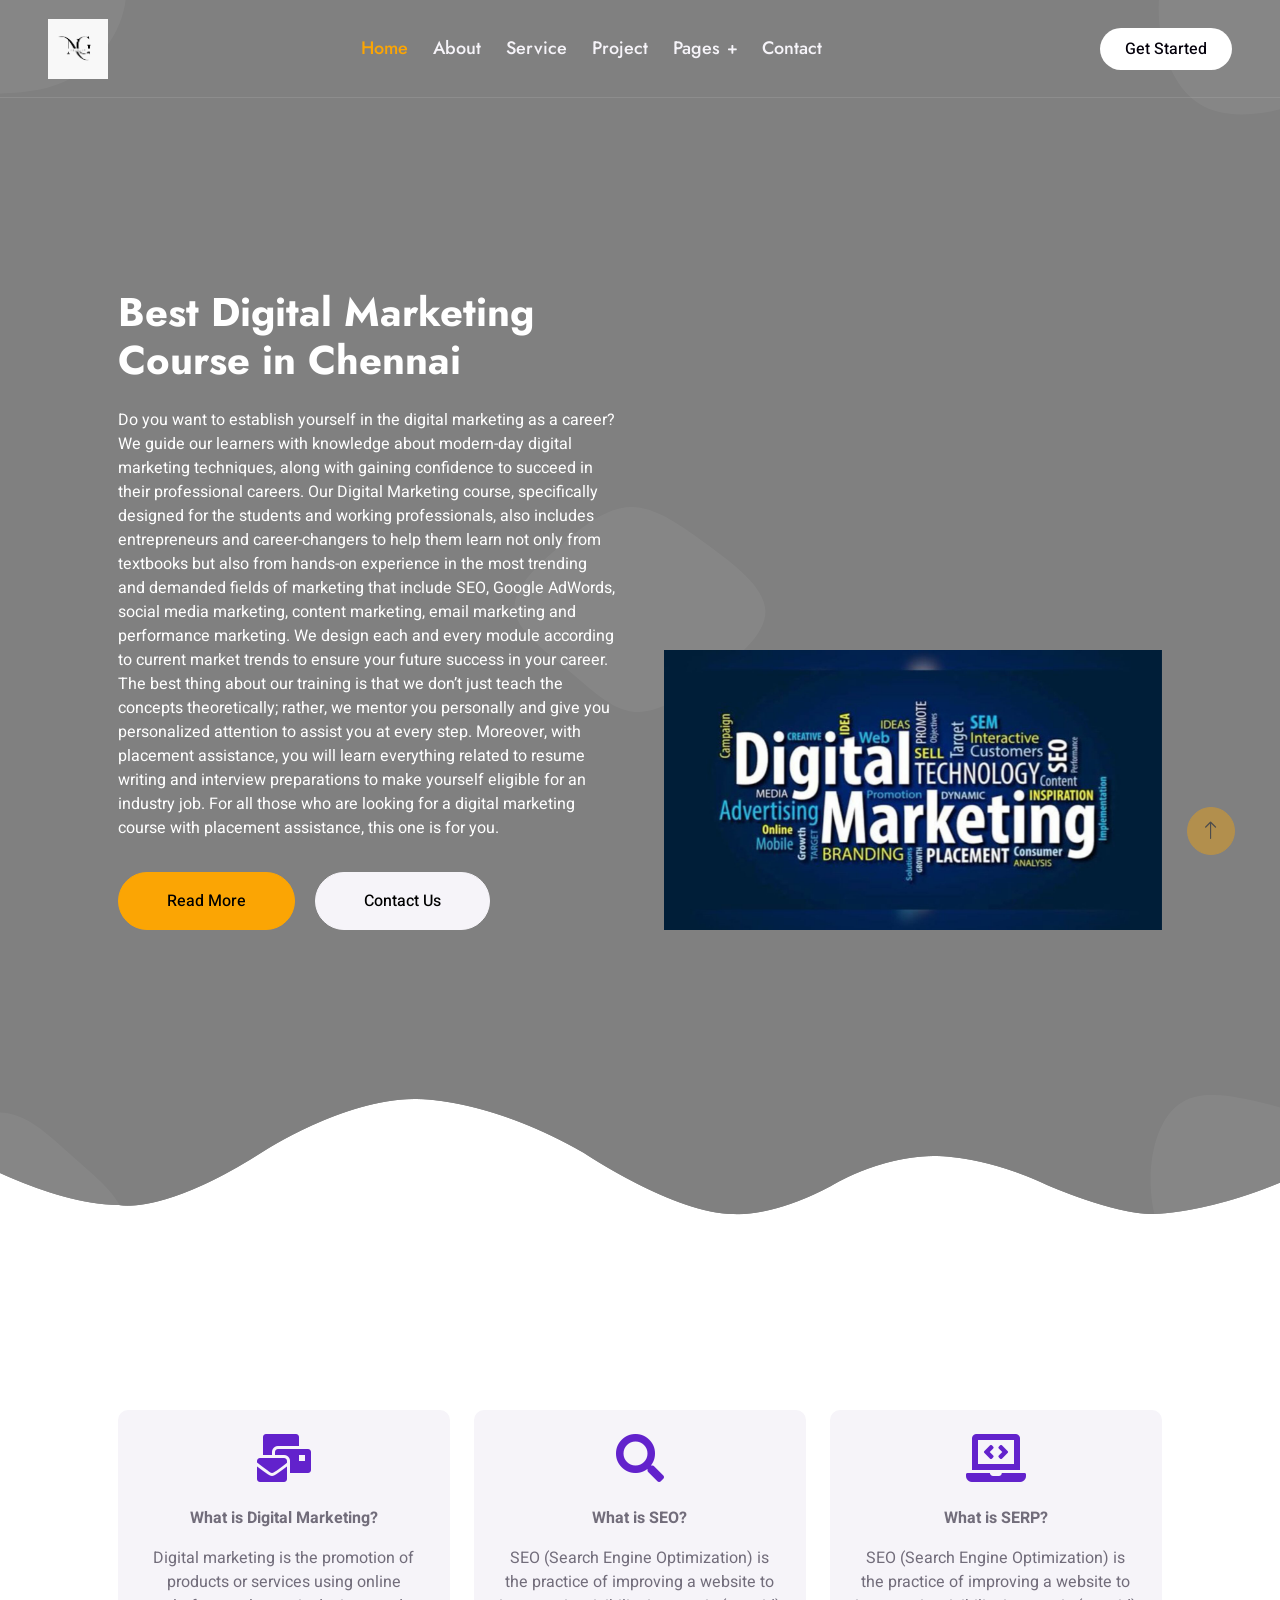
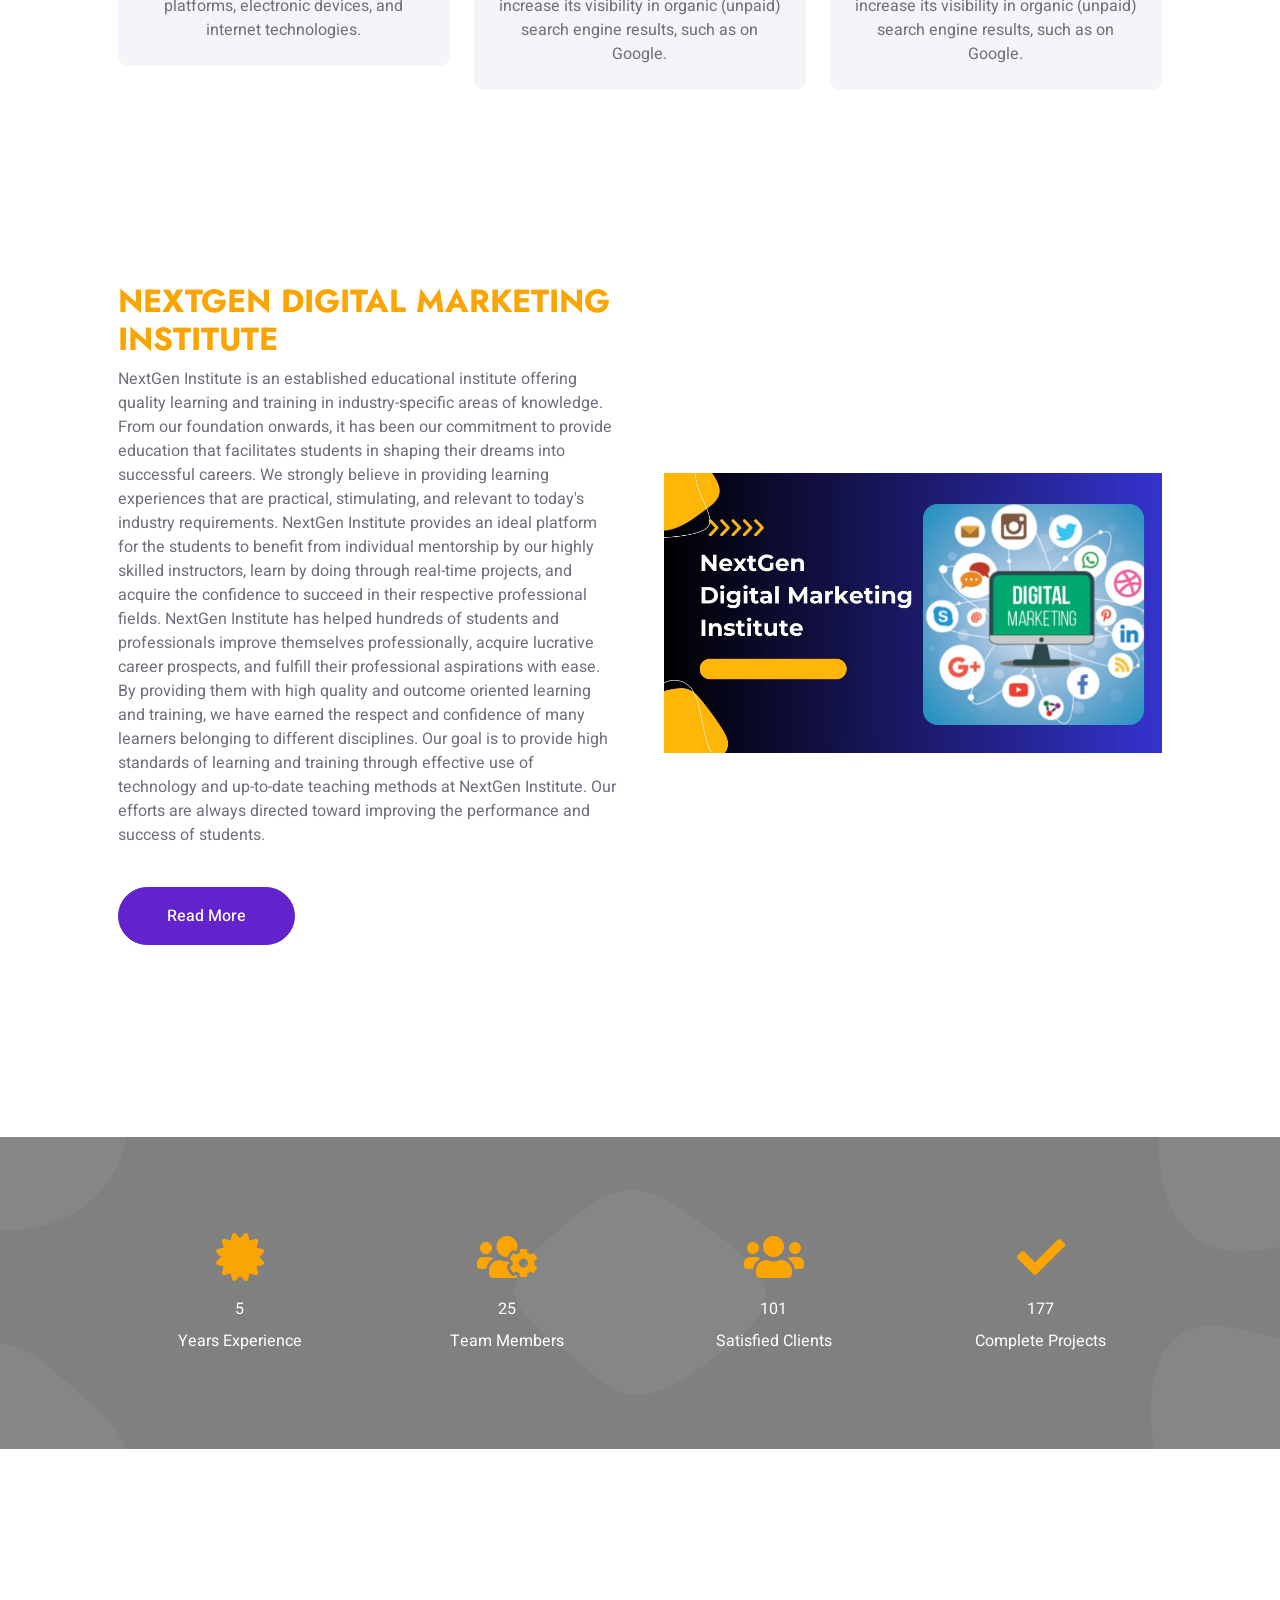
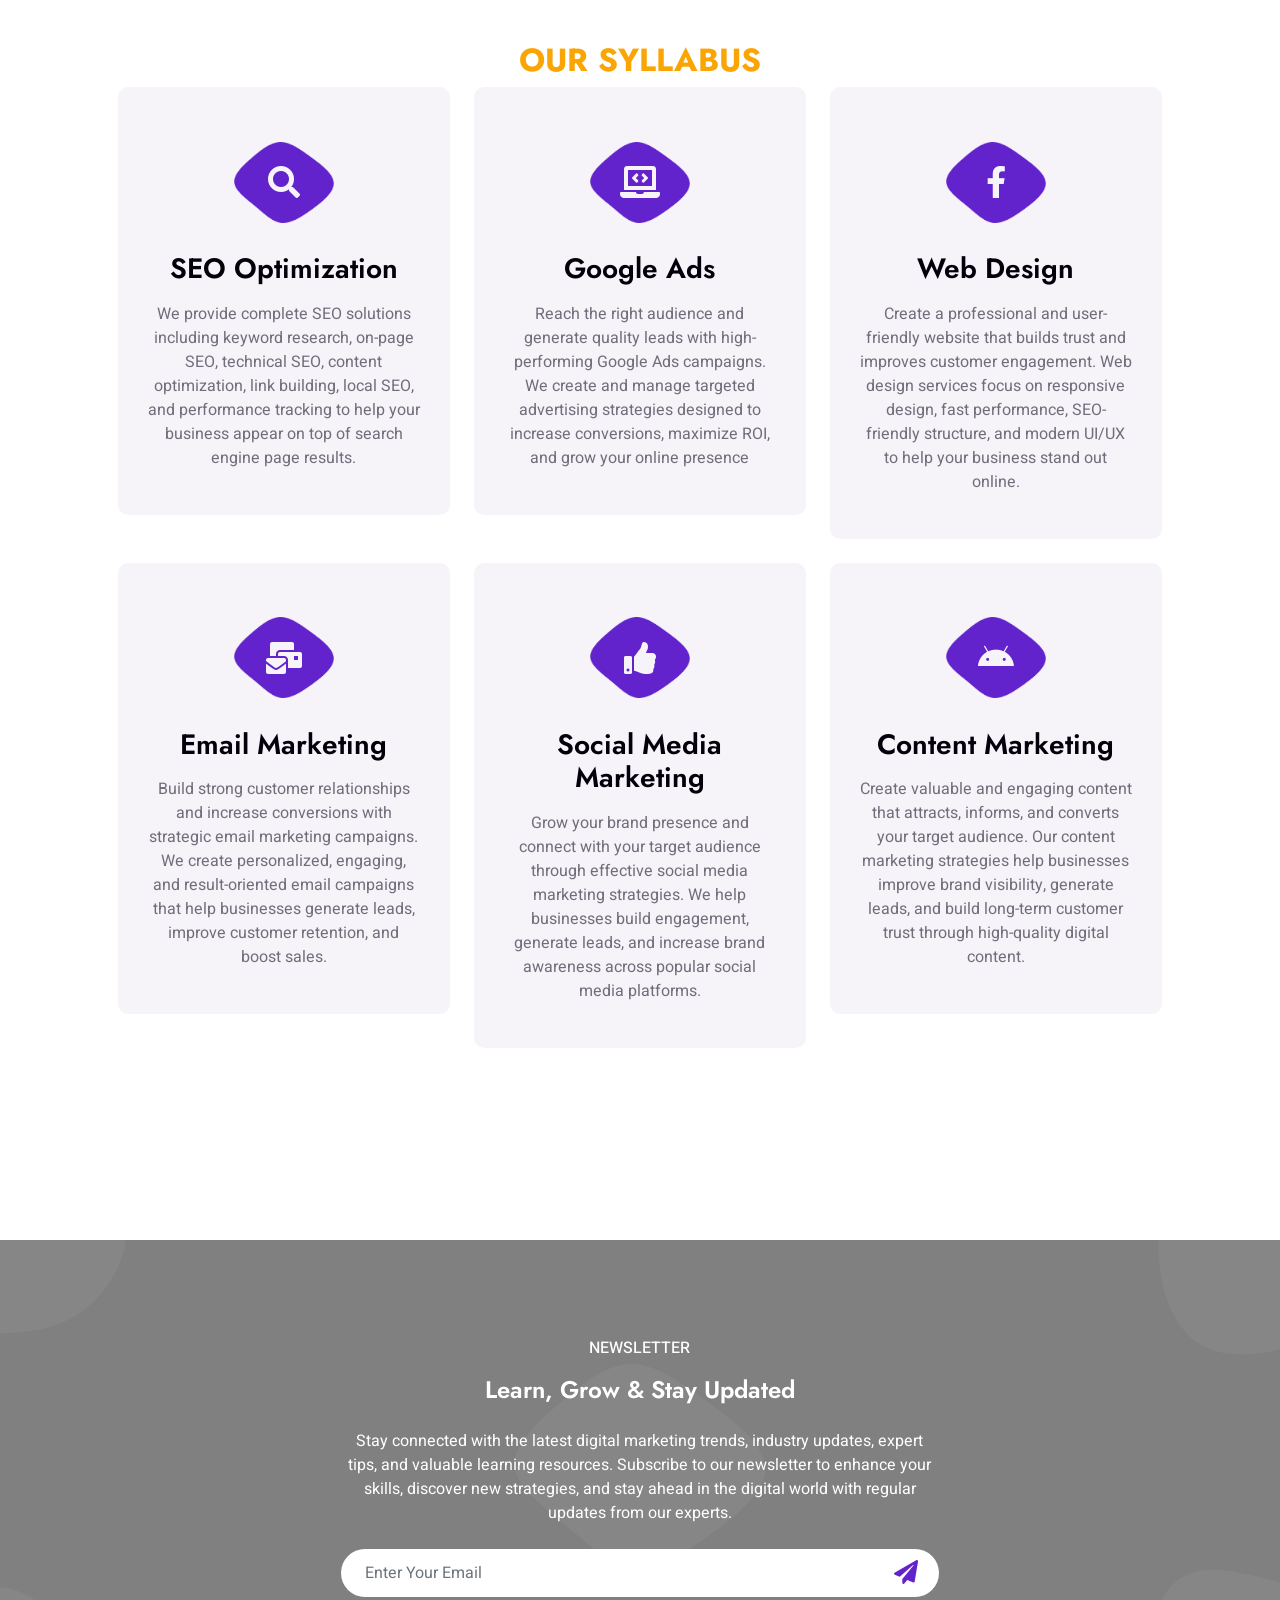
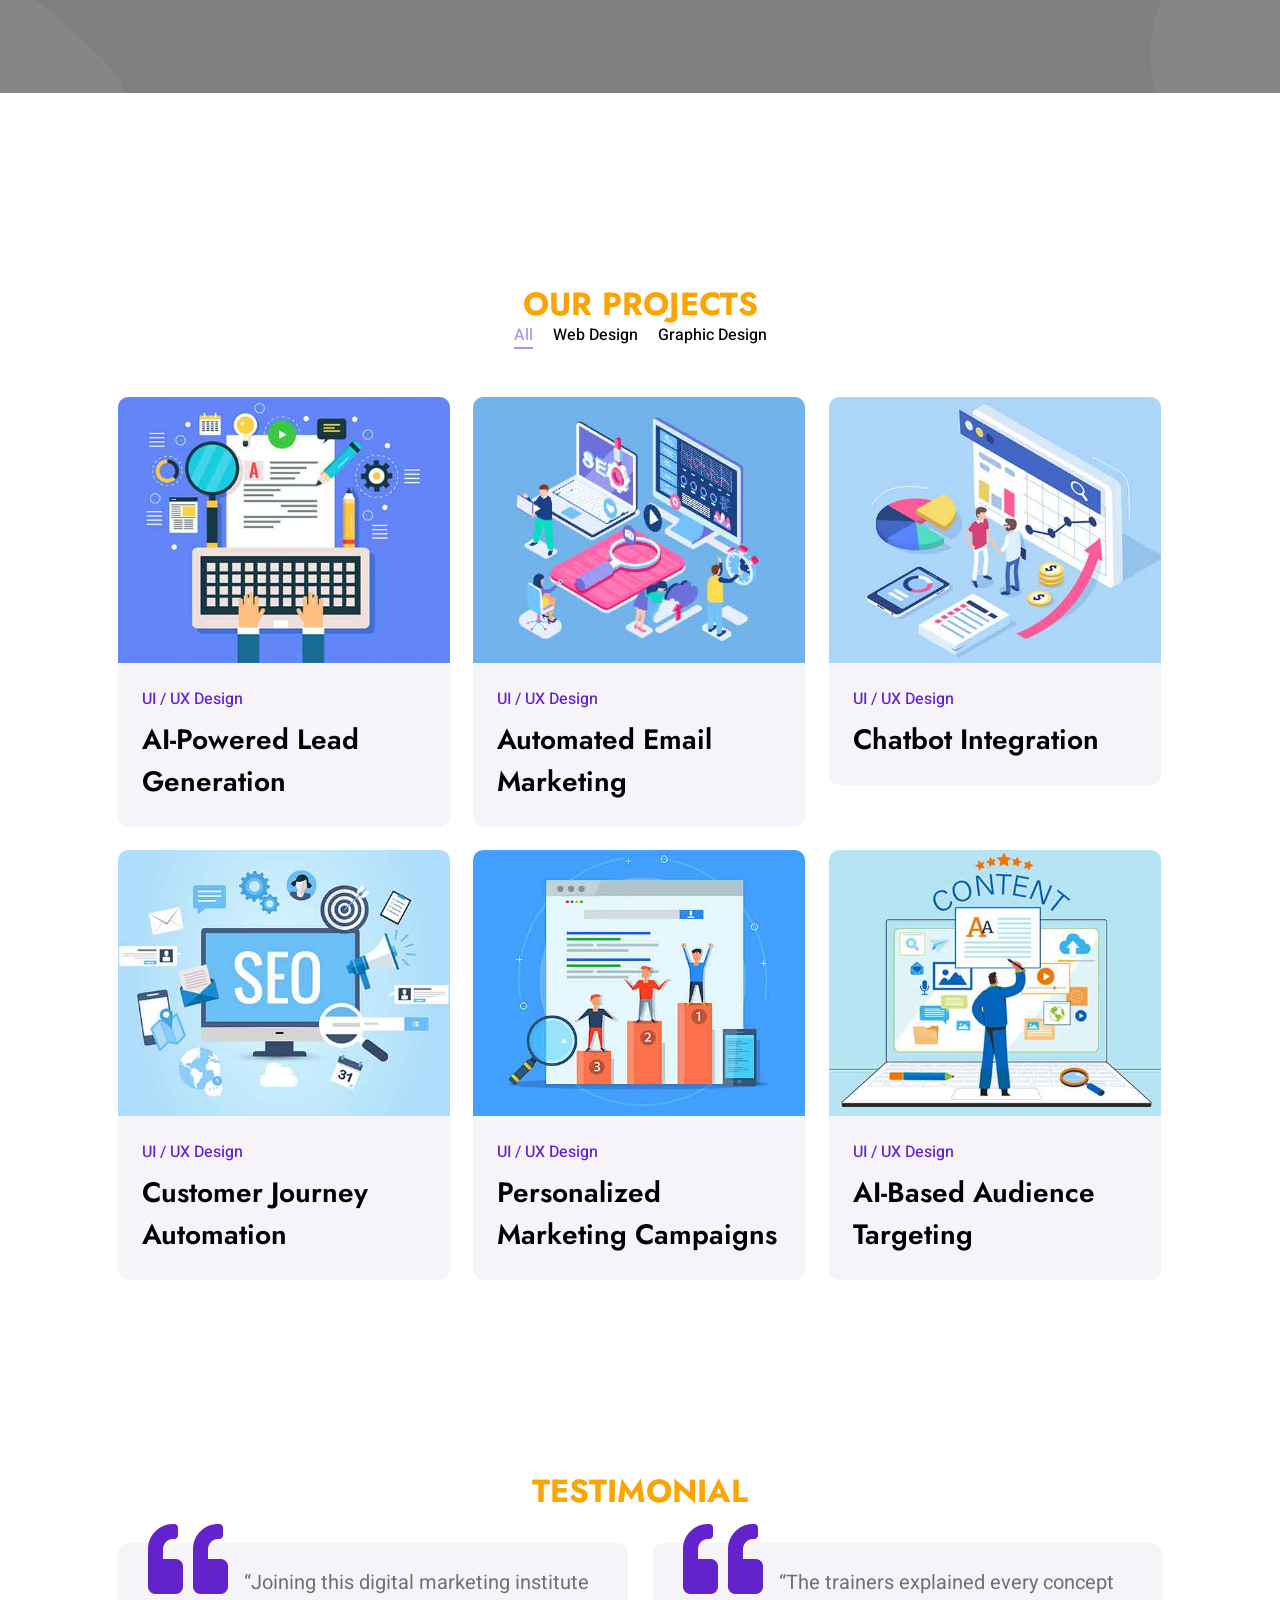
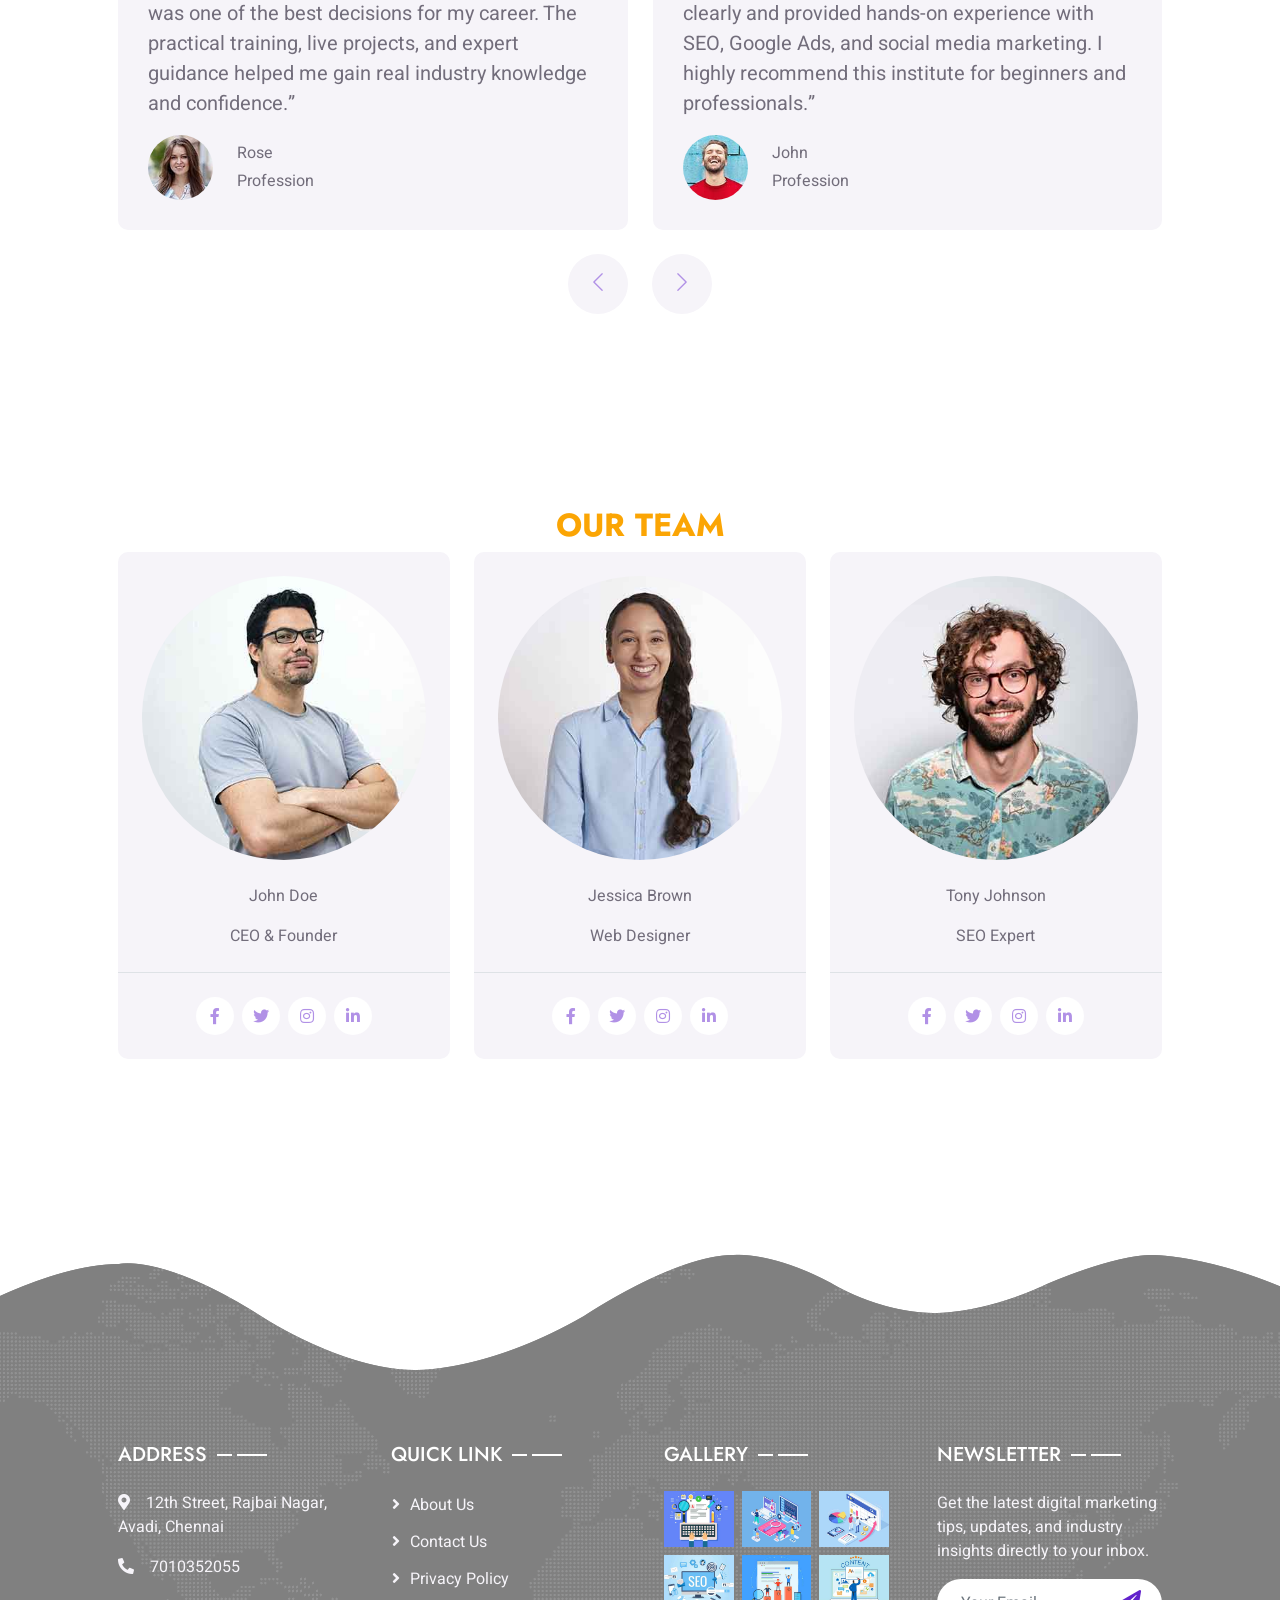
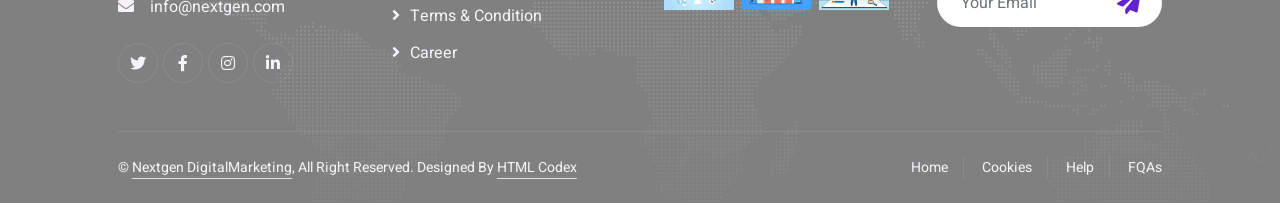
==== commit ab9e1798: "Update index.html" ====
--- a/index.html
+++ b/index.html
@@ -338,7 +338,7 @@
                     <div class="row g-5 align-items-end">
                         <div class="col-lg-6 text-center text-lg-start">
                             <h1 class="text-white mb-4 animated slideInDown">Best Digital Marketing Course in Chennai</h1>
-                            <p class="text-white pb-3 animated slideInDown">Do you want to establish yourself in the digital world as a career? We guide our learners with knowledge about modern-day digital marketing techniques, along with gaining confidence to succeed in their professional careers. This course, specifically designed for the students and working professionals, also includes entrepreneurs and career-changers to help them learn not only from textbooks but also from hands-on experience in the most trending and demanded fields of marketing that include SEO, Google AdWords, social media marketing, content marketing, email marketing and performance marketing. We design each and every module according to current market trends to ensure your future success in your career. The best thing about our training is that we don’t just teach the concepts theoretically; rather, we mentor you personally and give you personalized attention to assist you at every step. Moreover, with placement assistance, you will learn everything related to resume writing and interview preparations to make yourself eligible for an industry job. For all those who are looking for a digital marketing course with placement assistance, this one is for you.</p>
+                            <p class="text-white pb-3 animated slideInDown">Do you want to establish yourself in the digital marketing as a career? We guide our learners with knowledge about modern-day digital marketing techniques, along with gaining confidence to succeed in their professional careers. Our Digital Marketing course, specifically designed for the students and working professionals, also includes entrepreneurs and career-changers to help them learn not only from textbooks but also from hands-on experience in the most trending and demanded fields of marketing that include SEO, Google AdWords, social media marketing, content marketing, email marketing and performance marketing. We design each and every module according to current market trends to ensure your future success in your career. The best thing about our training is that we don’t just teach the concepts theoretically; rather, we mentor you personally and give you personalized attention to assist you at every step. Moreover, with placement assistance, you will learn everything related to resume writing and interview preparations to make yourself eligible for an industry job. For all those who are looking for a digital marketing course with placement assistance, this one is for you.</p>
                             <a href="" class="btn btn-secondary py-sm-3 px-sm-5 rounded-pill me-3 animated slideInLeft">Read More</a>
                             <a href="contact.html" class="btn btn-light py-sm-3 px-sm-5 rounded-pill animated slideInRight">Contact Us</a>
                         </div>
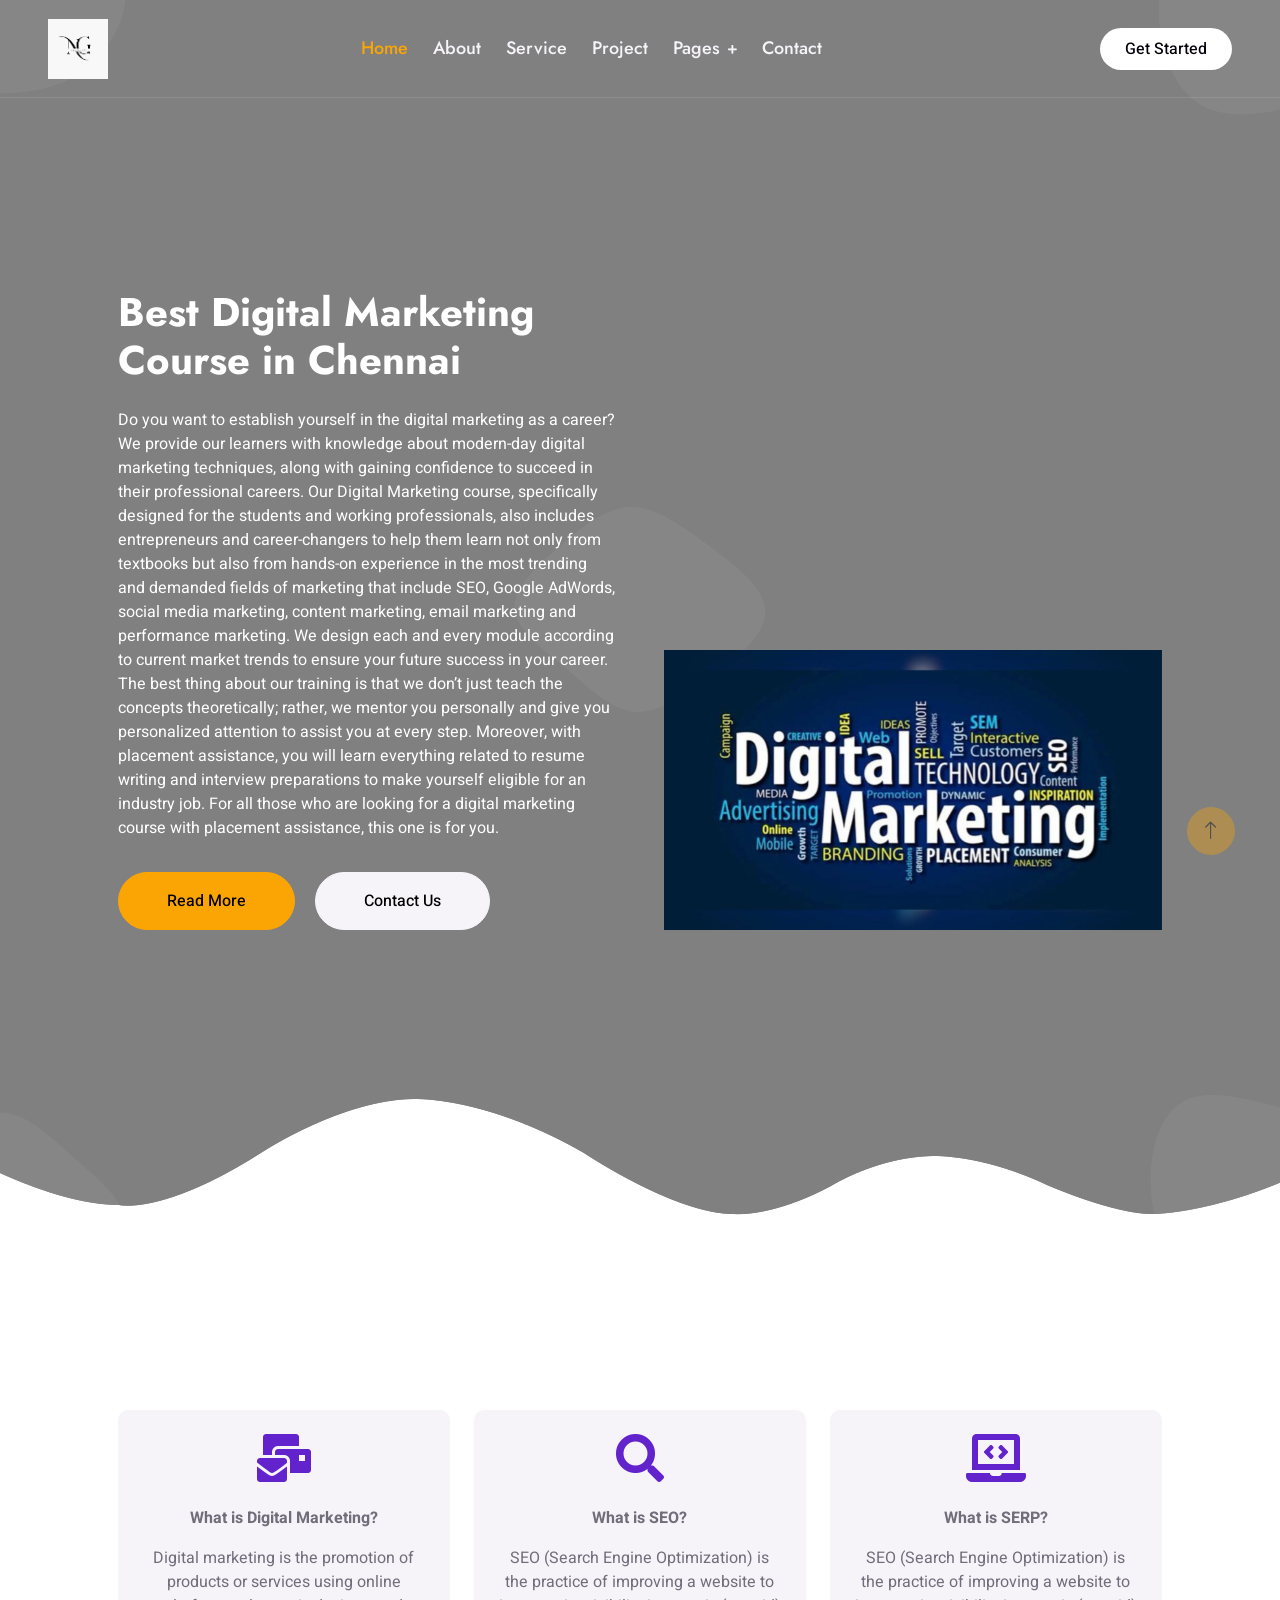
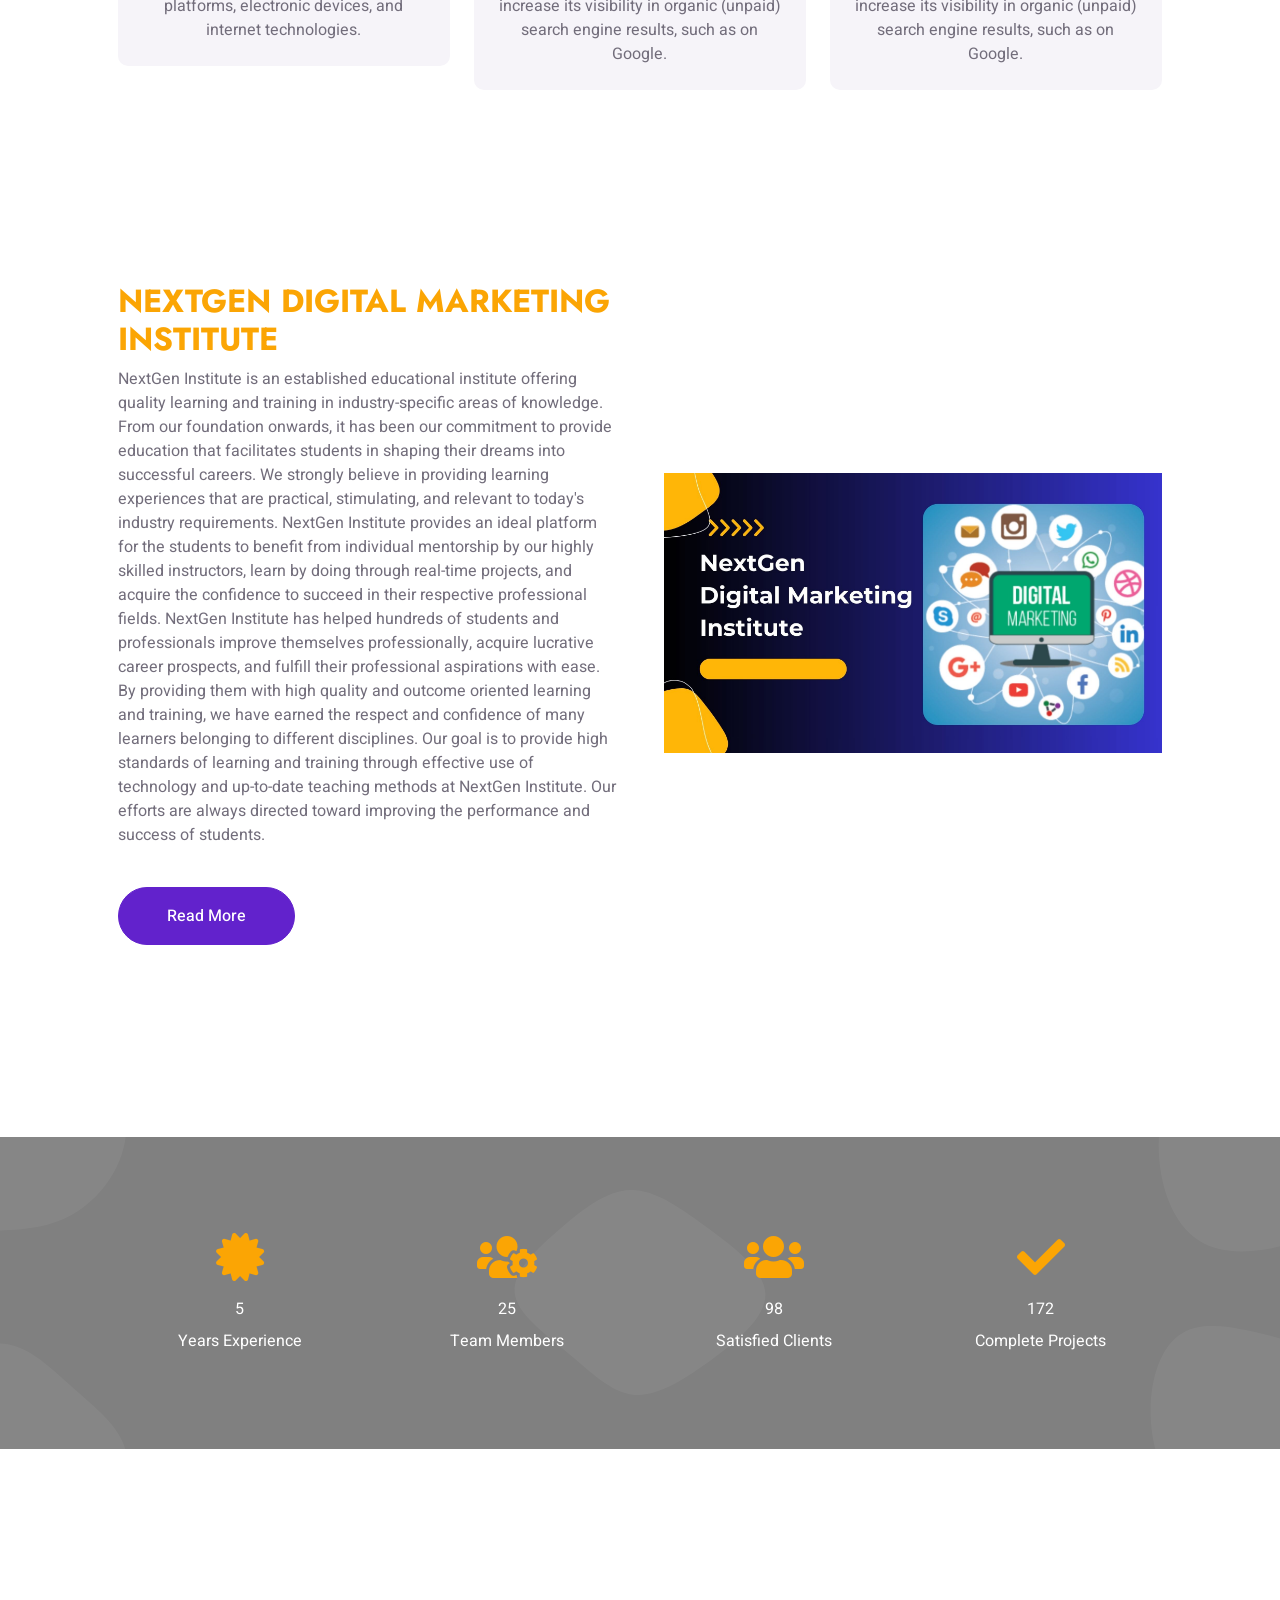
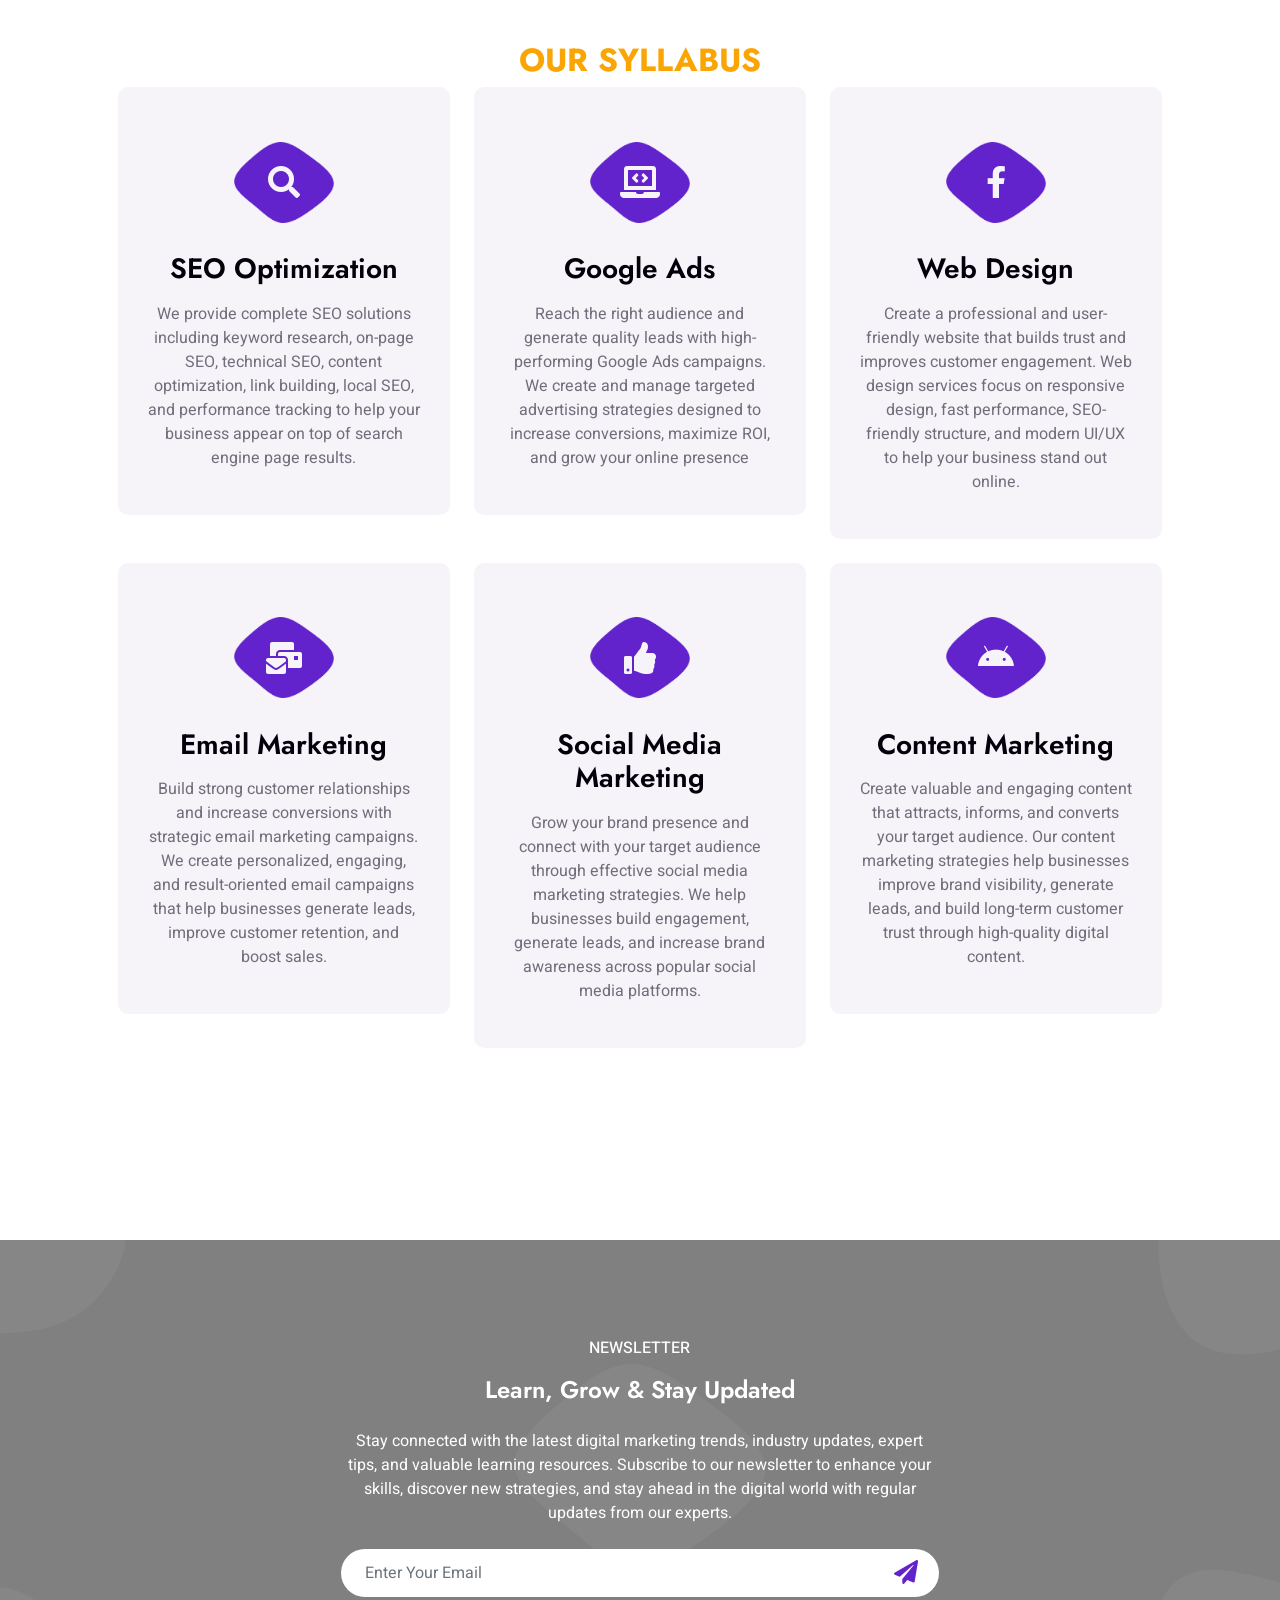
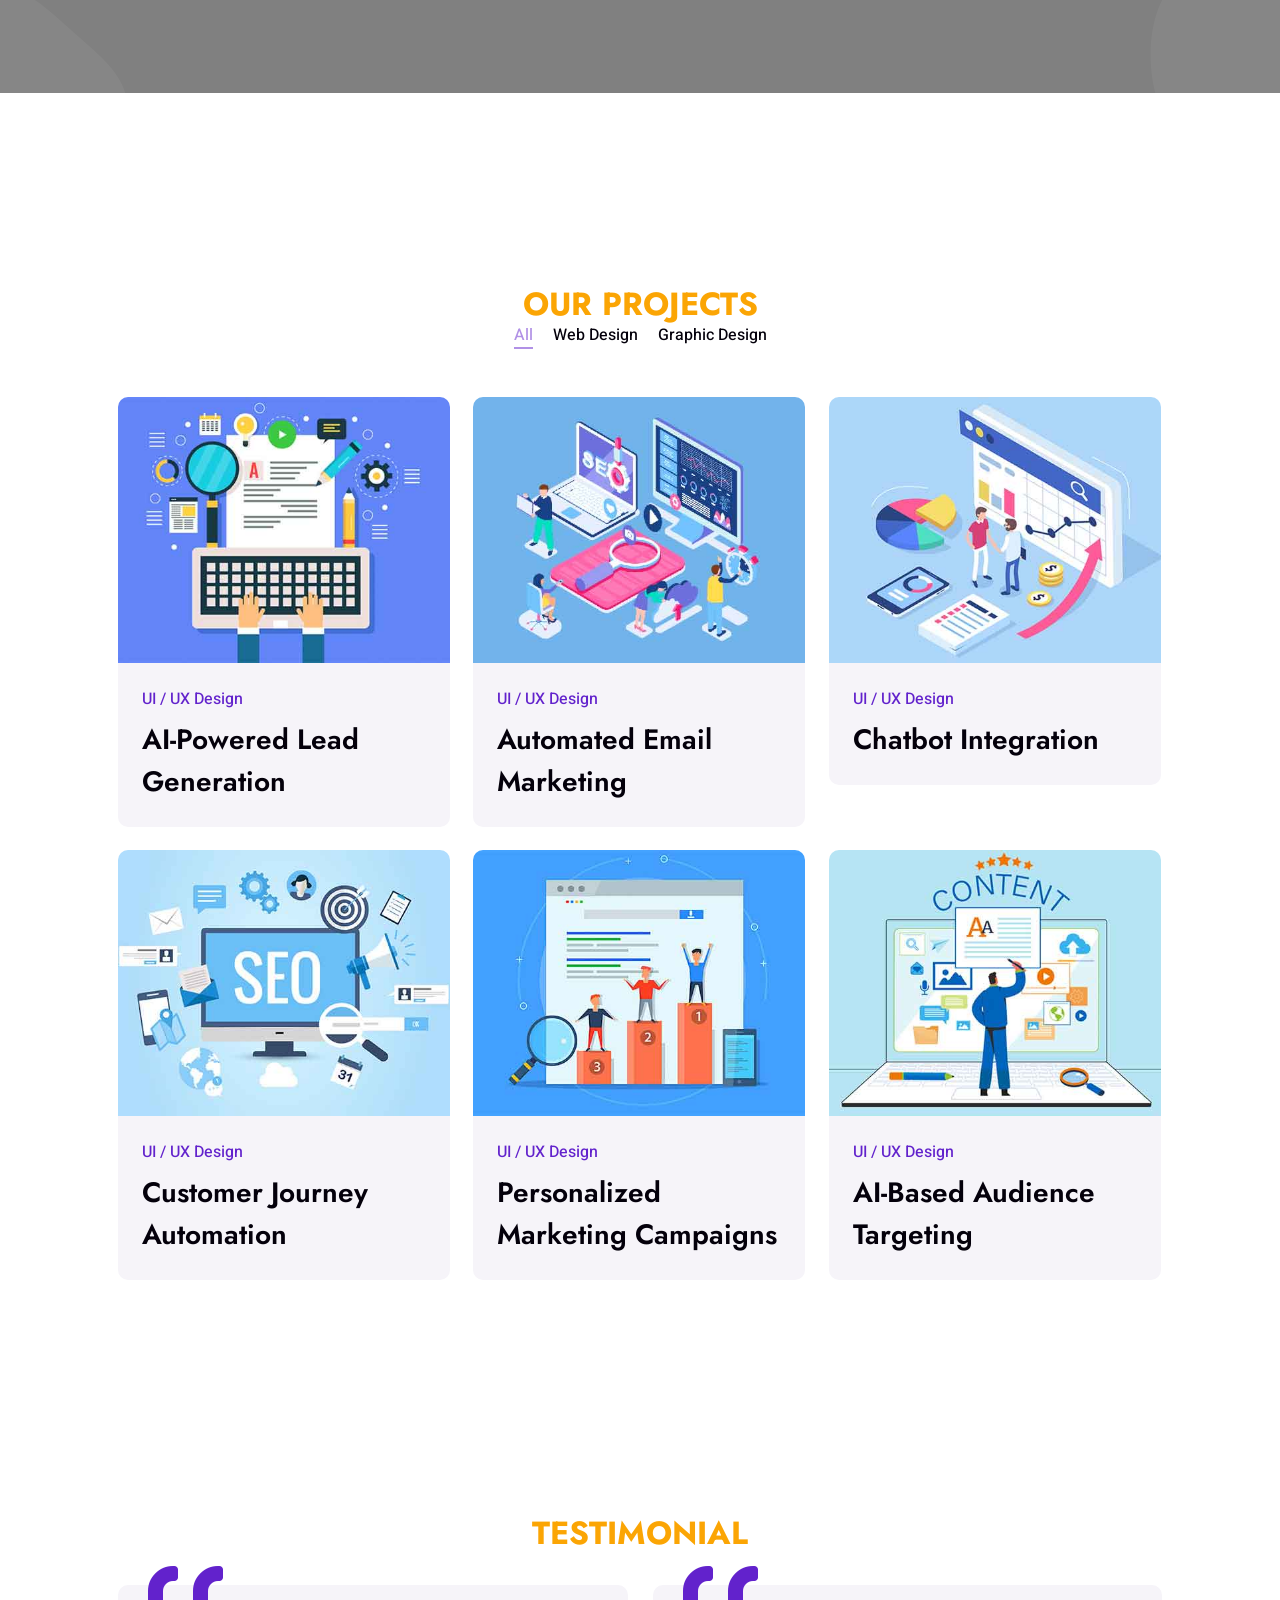
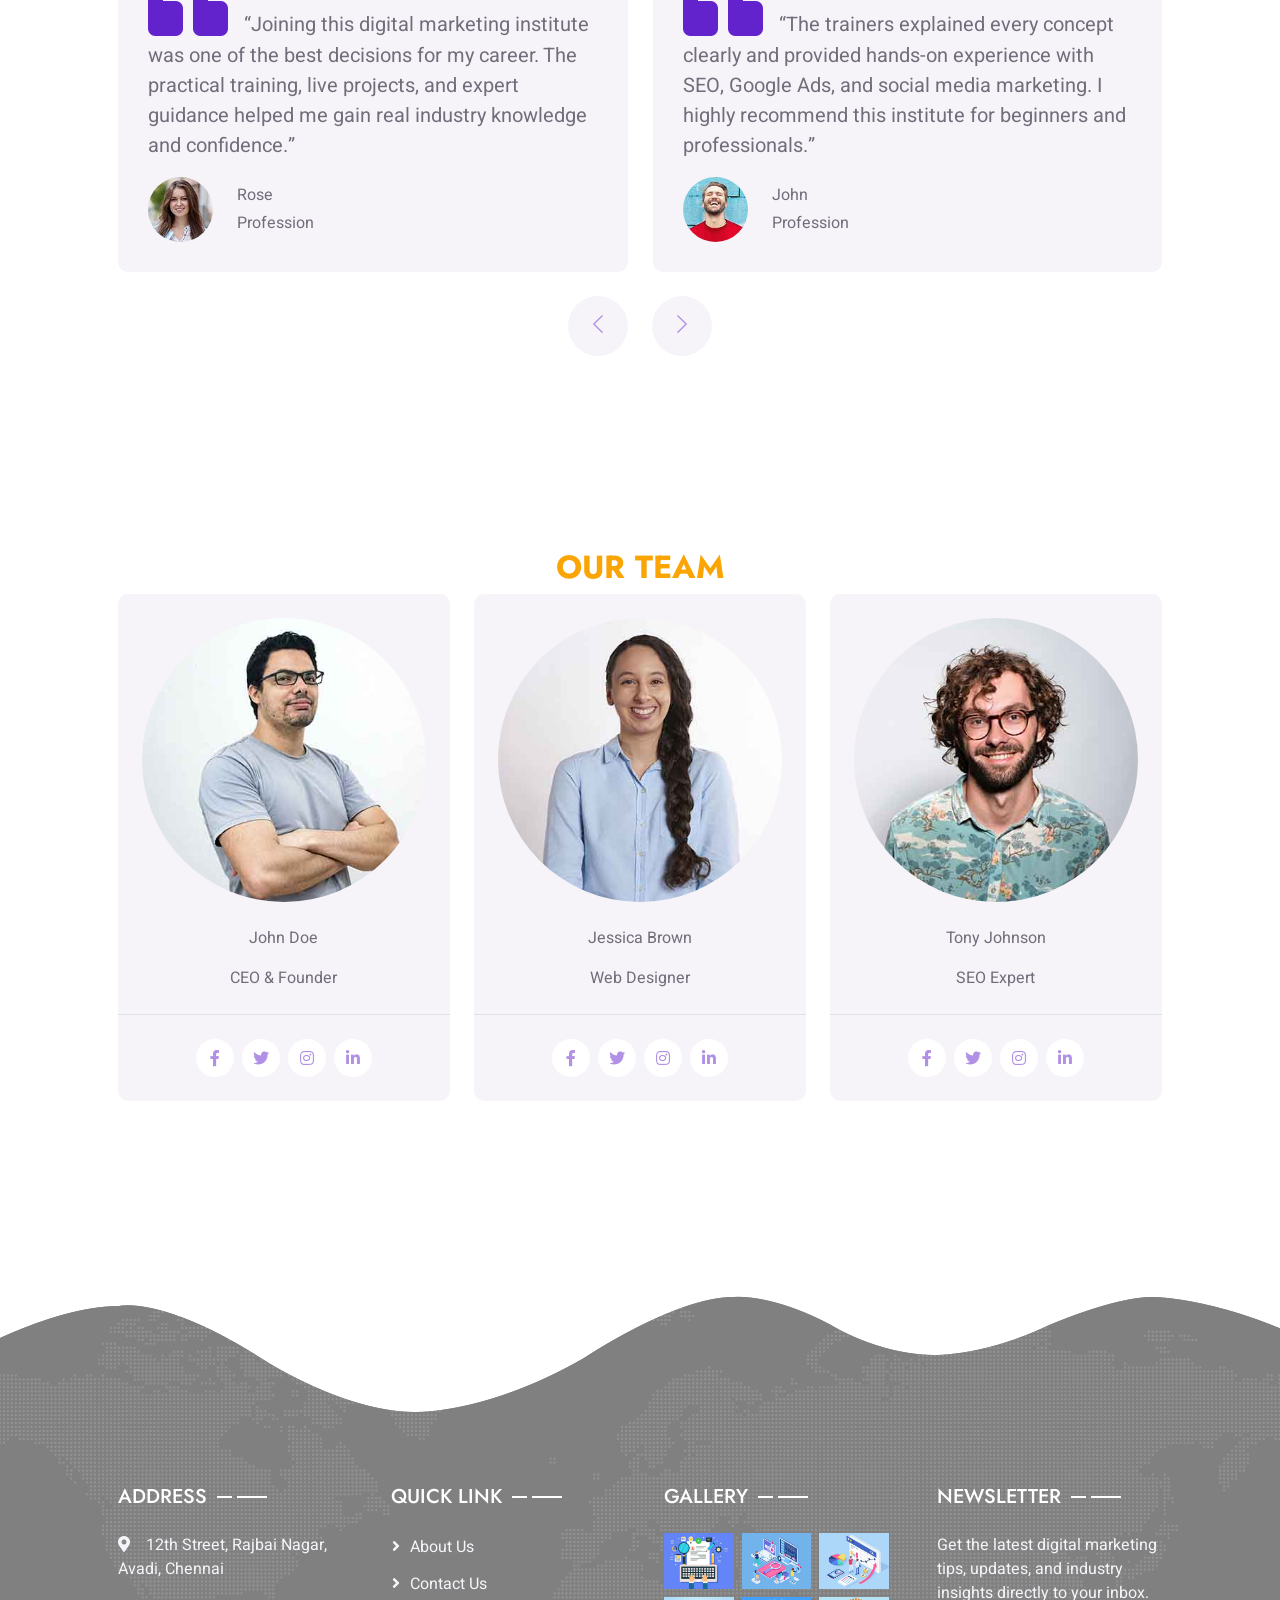
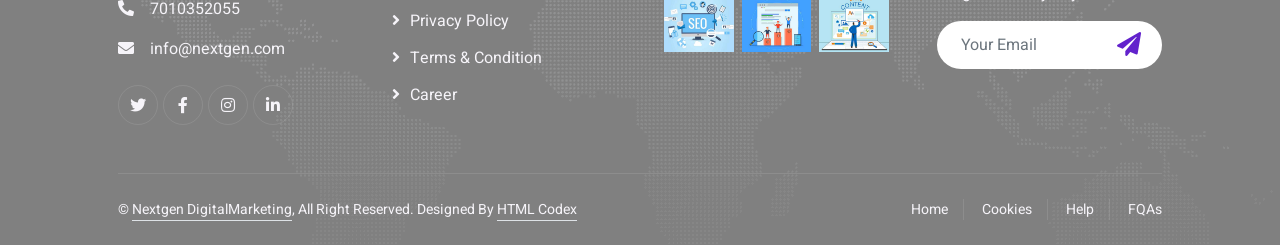
==== commit fdef15df: "Update index.html" ====
--- a/index.html
+++ b/index.html
@@ -338,7 +338,7 @@
                     <div class="row g-5 align-items-end">
                         <div class="col-lg-6 text-center text-lg-start">
                             <h1 class="text-white mb-4 animated slideInDown">Best Digital Marketing Course in Chennai</h1>
-                            <p class="text-white pb-3 animated slideInDown">Do you want to establish yourself in the digital marketing as a career? We guide our learners with knowledge about modern-day digital marketing techniques, along with gaining confidence to succeed in their professional careers. Our Digital Marketing course, specifically designed for the students and working professionals, also includes entrepreneurs and career-changers to help them learn not only from textbooks but also from hands-on experience in the most trending and demanded fields of marketing that include SEO, Google AdWords, social media marketing, content marketing, email marketing and performance marketing. We design each and every module according to current market trends to ensure your future success in your career. The best thing about our training is that we don’t just teach the concepts theoretically; rather, we mentor you personally and give you personalized attention to assist you at every step. Moreover, with placement assistance, you will learn everything related to resume writing and interview preparations to make yourself eligible for an industry job. For all those who are looking for a digital marketing course with placement assistance, this one is for you.</p>
+                            <p class="text-white pb-3 animated slideInDown">Do you want to establish yourself in the digital marketing as a career? We provide our learners with knowledge about modern-day digital marketing techniques, along with gaining confidence to succeed in their professional careers. Our Digital Marketing course, specifically designed for the students and working professionals, also includes entrepreneurs and career-changers to help them learn not only from textbooks but also from hands-on experience in the most trending and demanded fields of marketing that include SEO, Google AdWords, social media marketing, content marketing, email marketing and performance marketing. We design each and every module according to current market trends to ensure your future success in your career. The best thing about our training is that we don’t just teach the concepts theoretically; rather, we mentor you personally and give you personalized attention to assist you at every step. Moreover, with placement assistance, you will learn everything related to resume writing and interview preparations to make yourself eligible for an industry job. For all those who are looking for a digital marketing course with placement assistance, this one is for you.</p>
                             <a href="" class="btn btn-secondary py-sm-3 px-sm-5 rounded-pill me-3 animated slideInLeft">Read More</a>
                             <a href="contact.html" class="btn btn-light py-sm-3 px-sm-5 rounded-pill animated slideInRight">Contact Us</a>
                         </div>
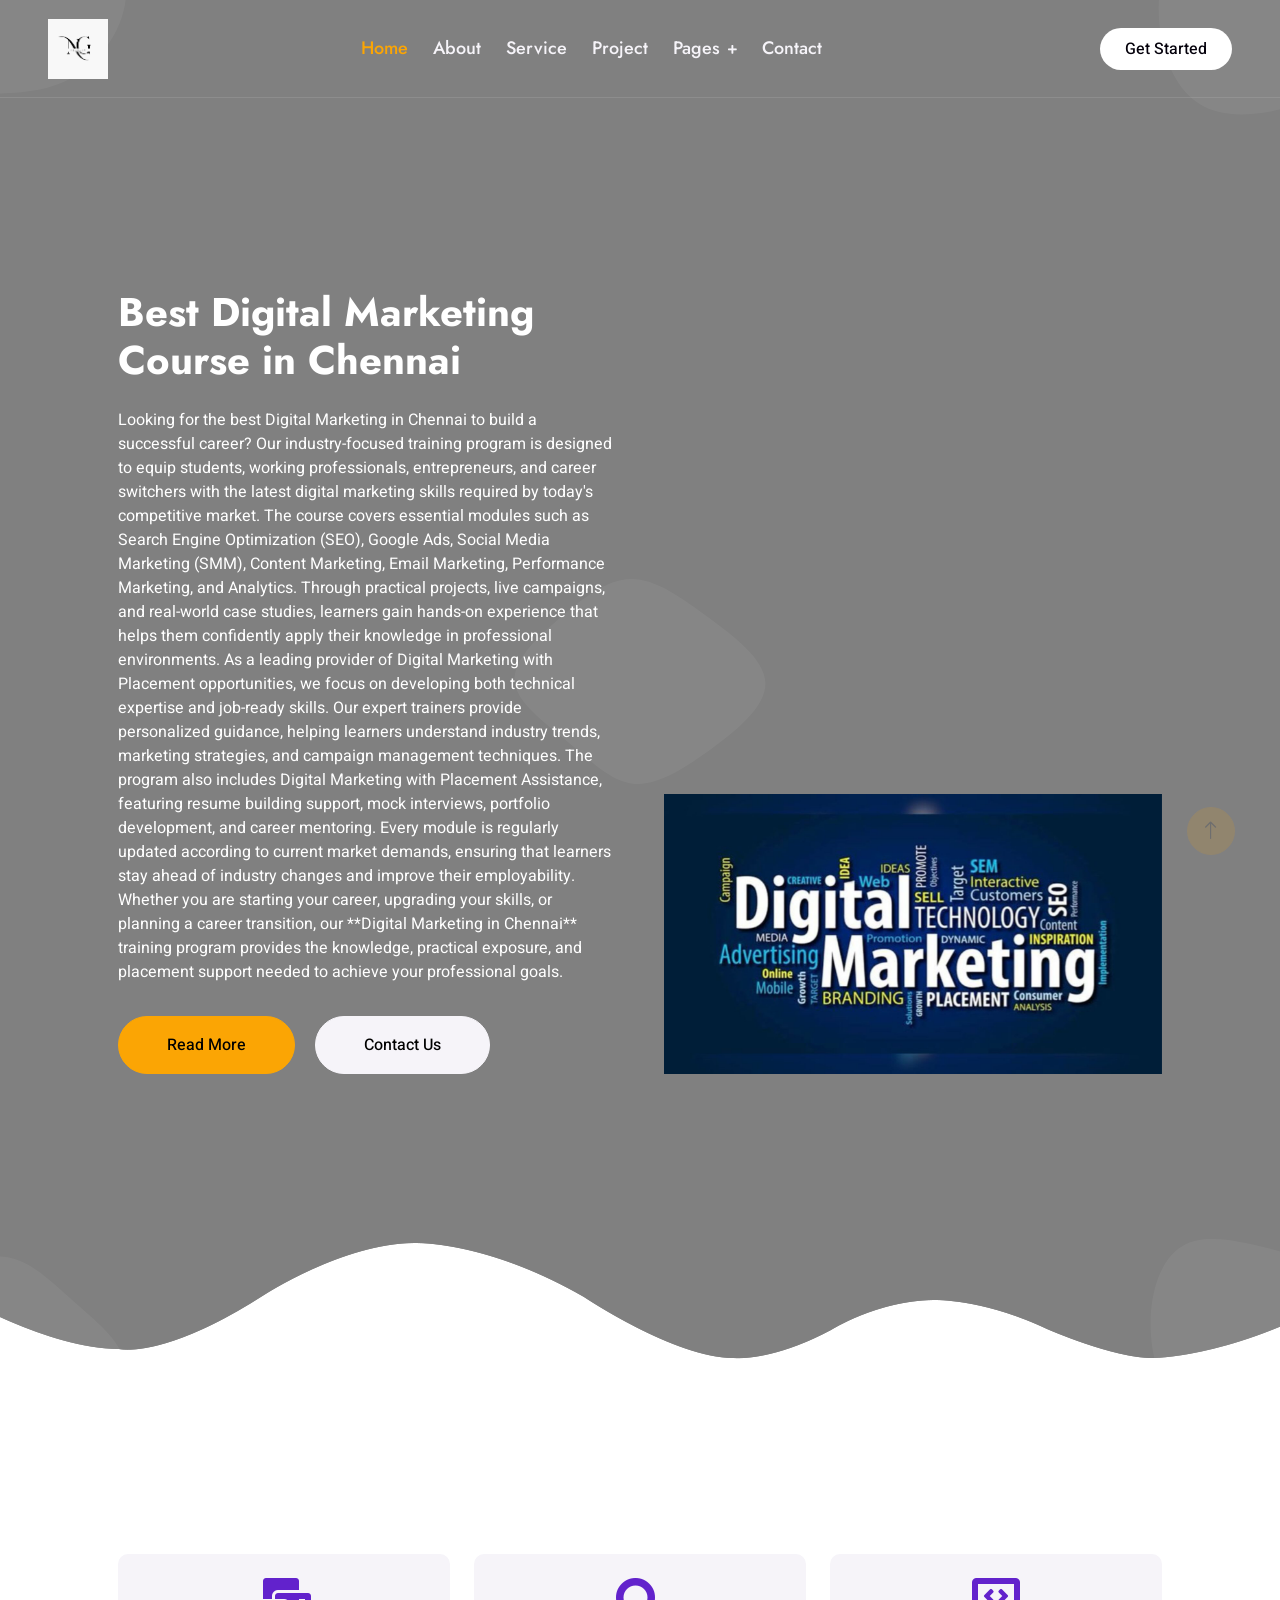
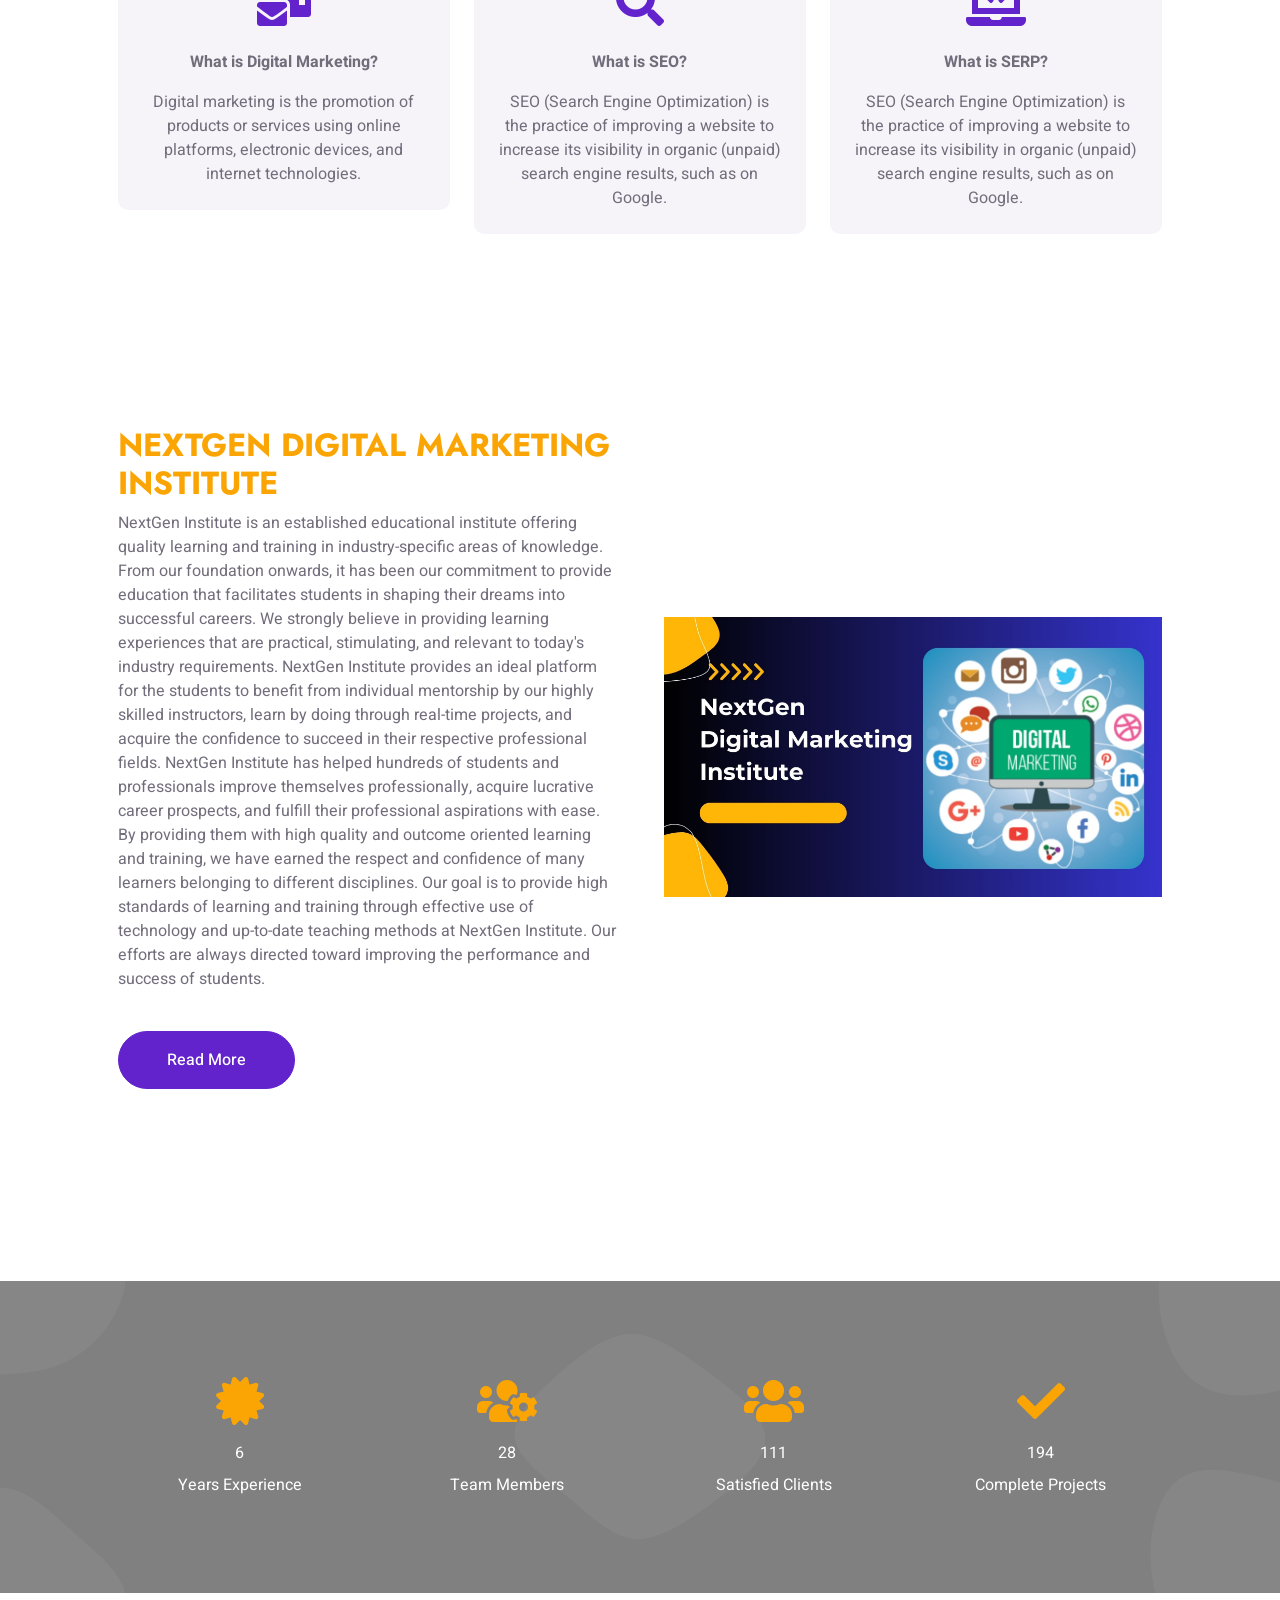
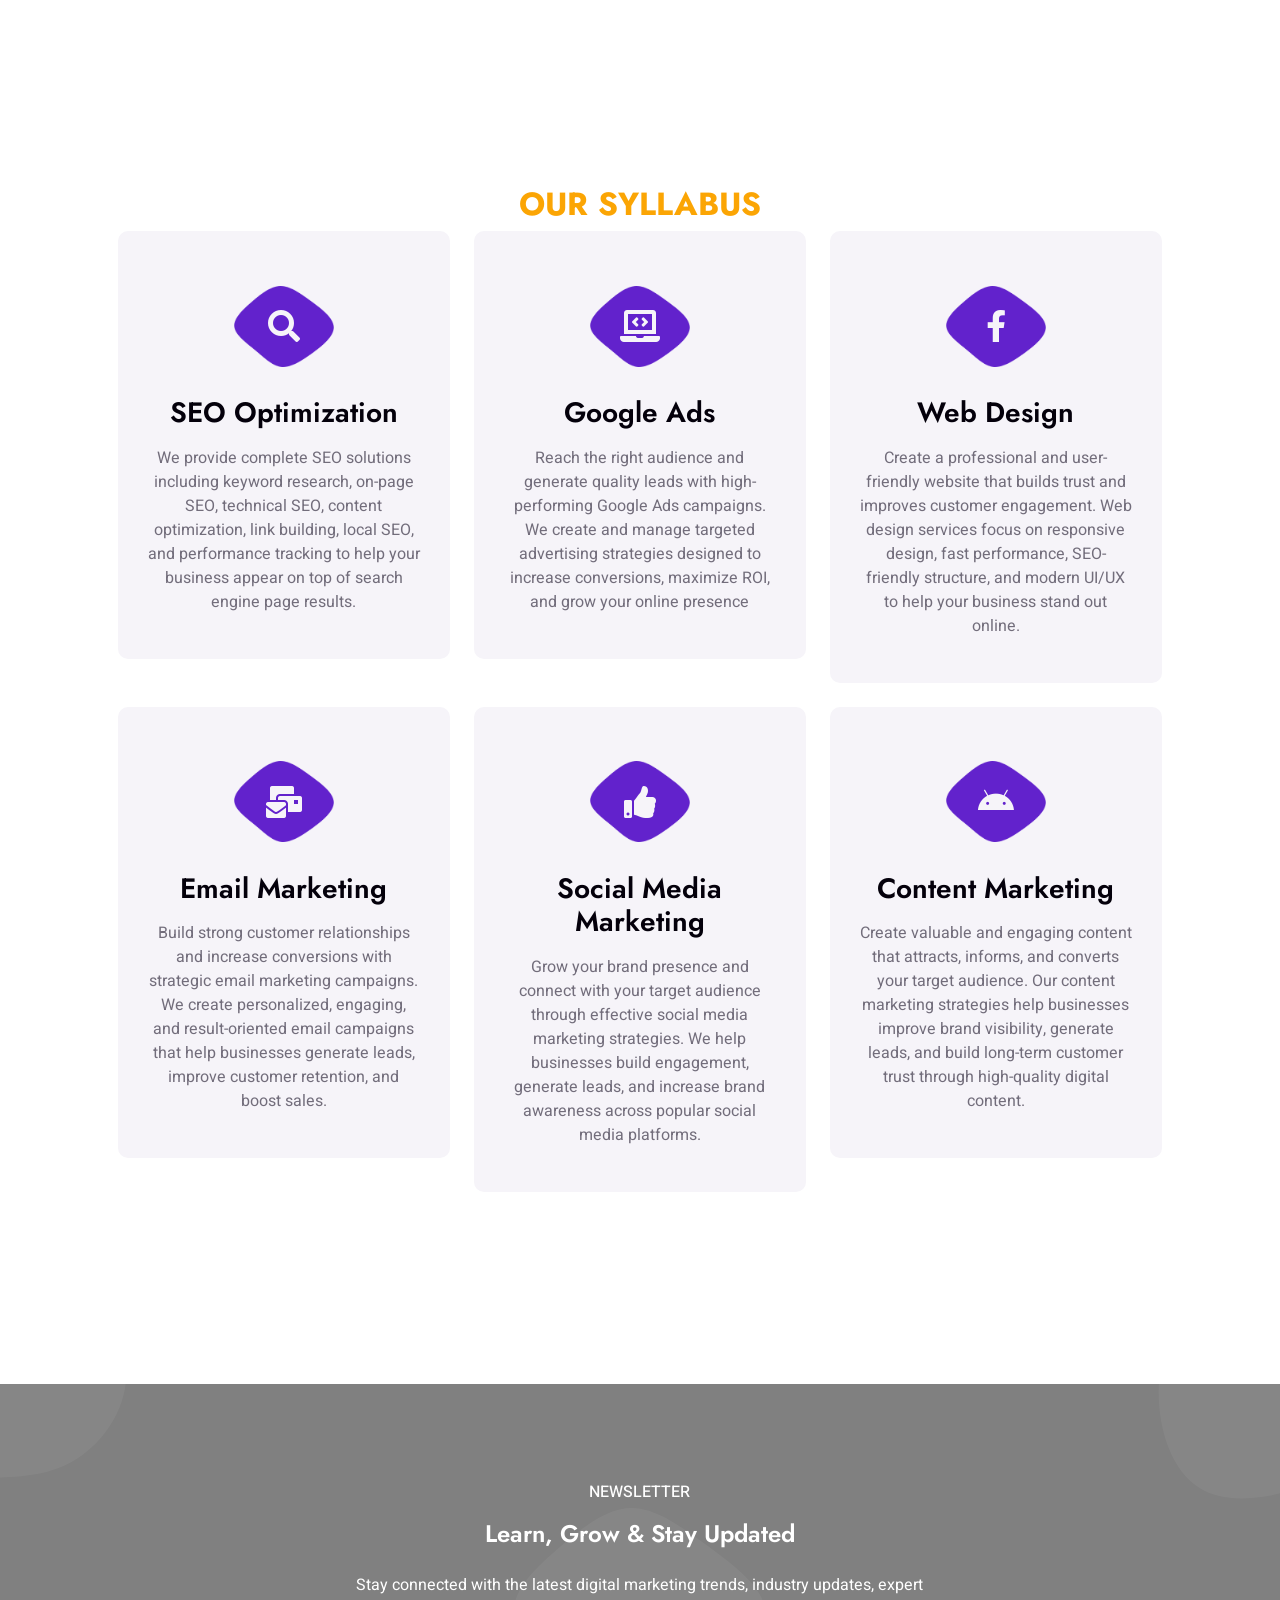
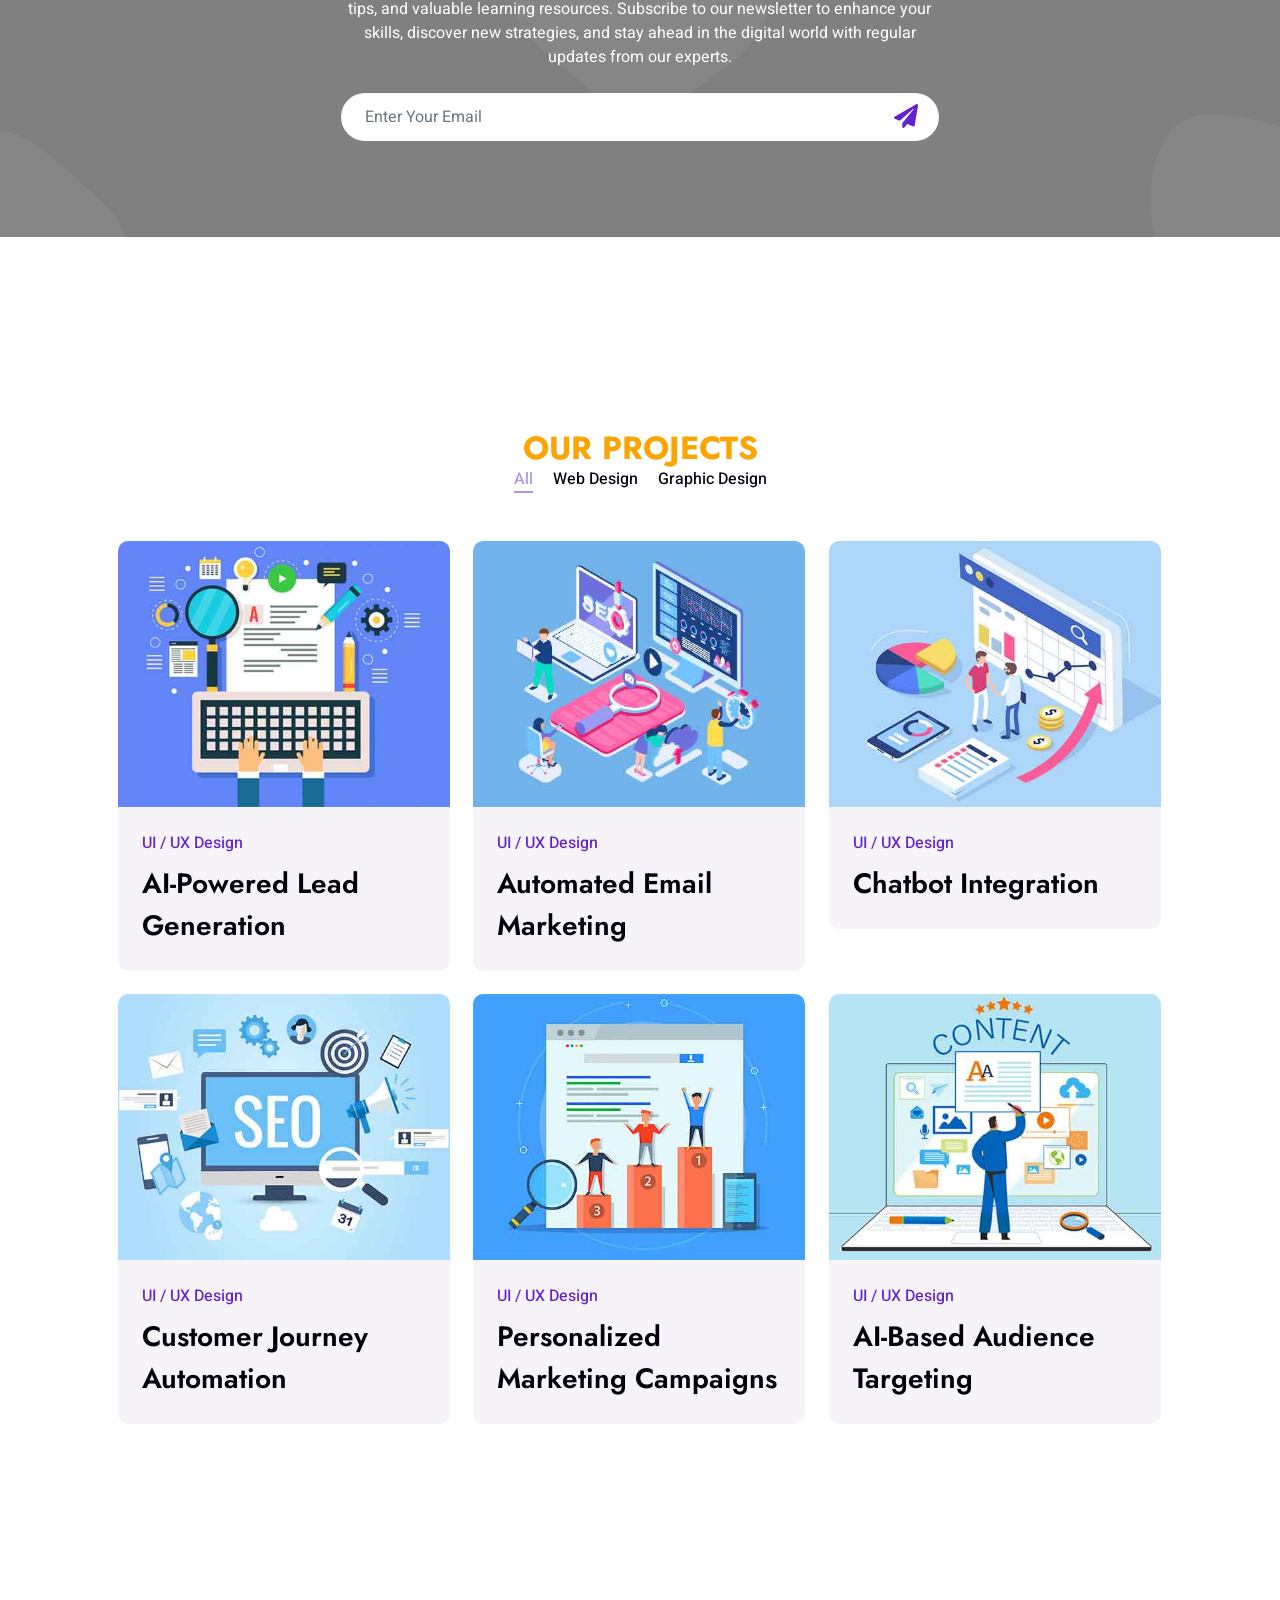
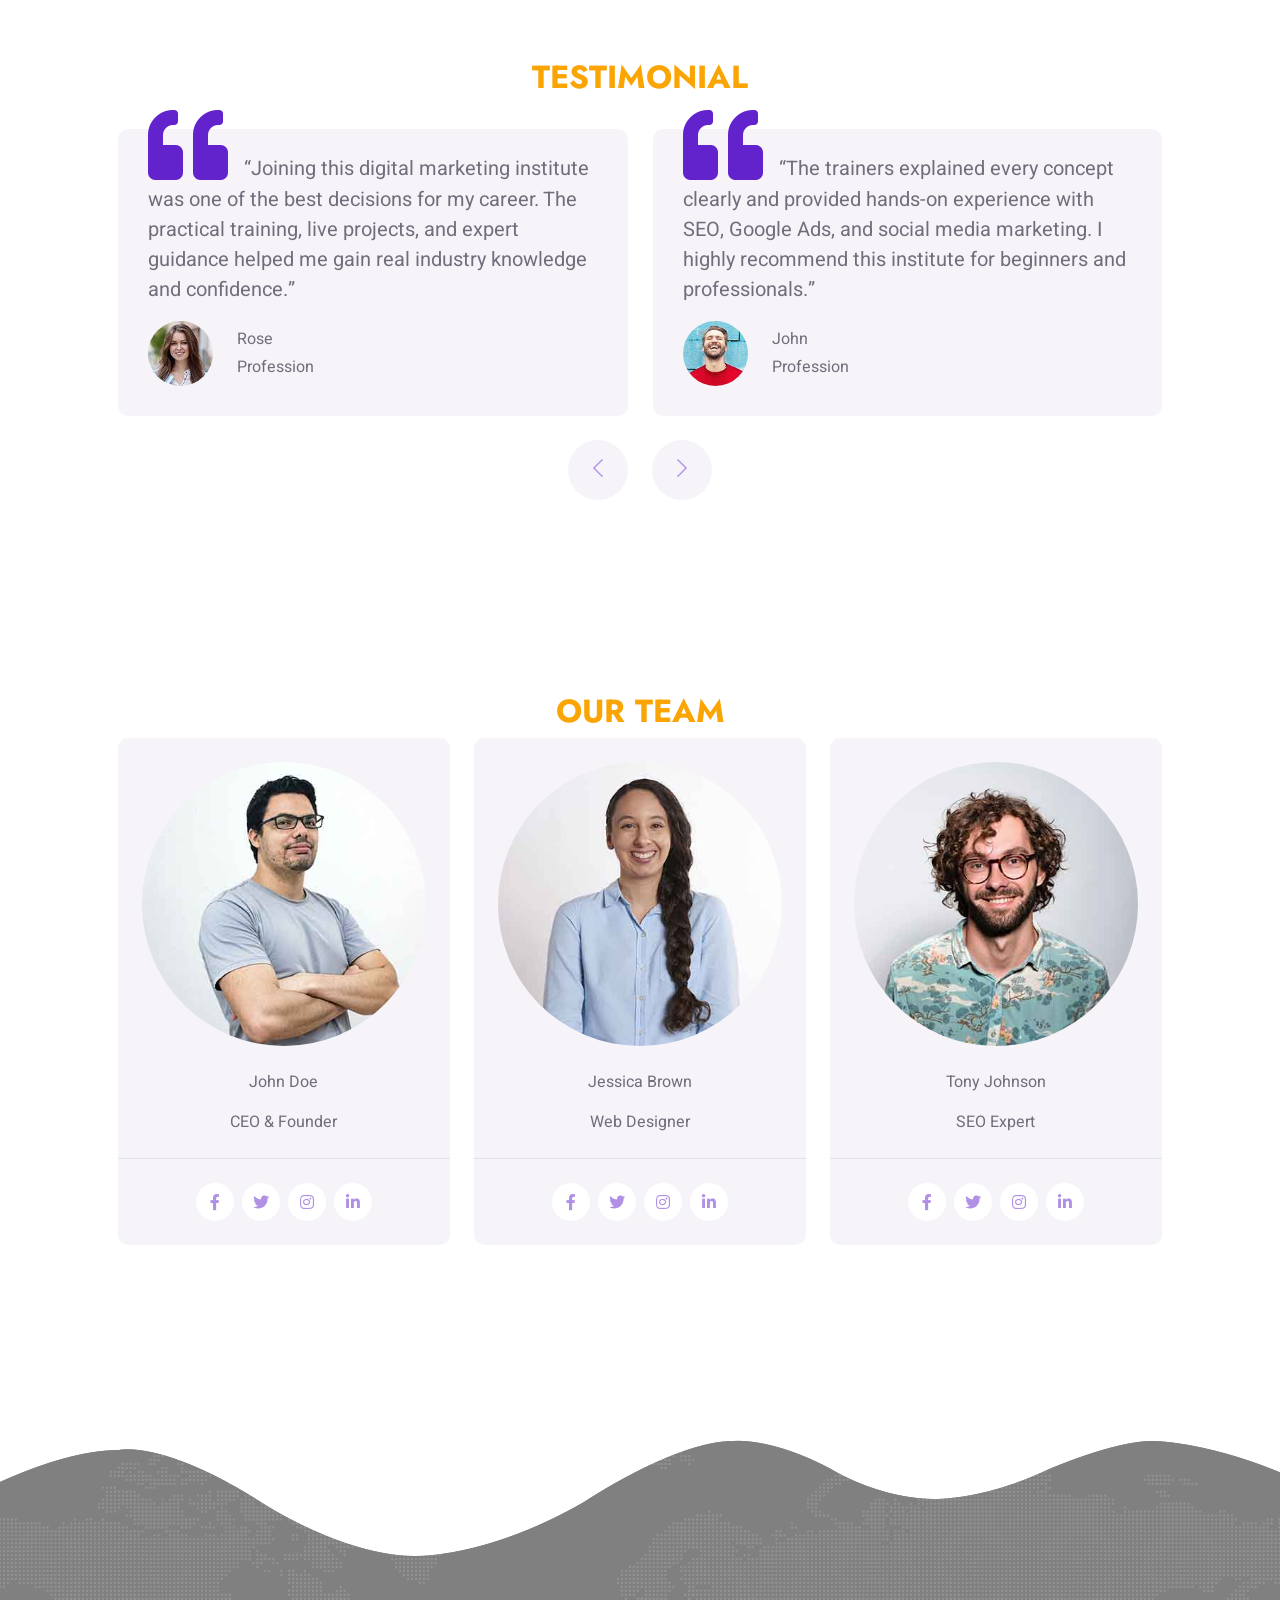
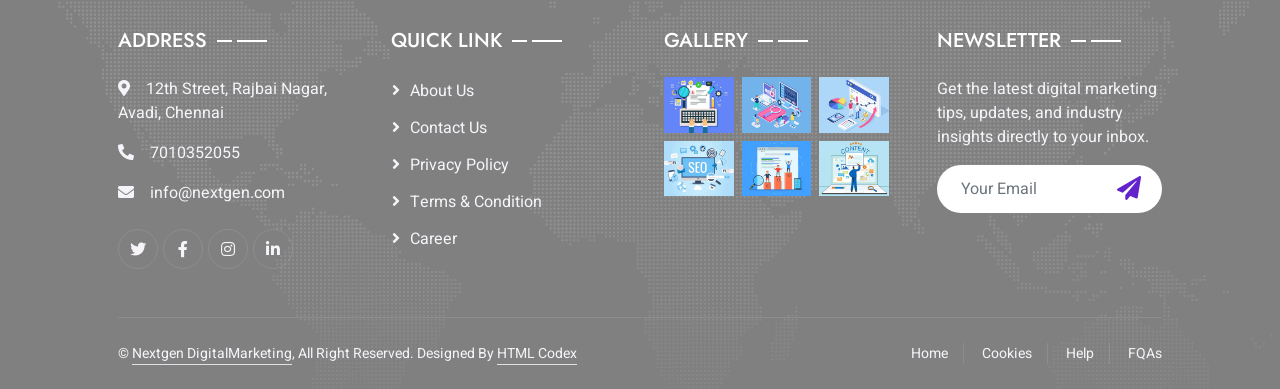
==== commit 46b04a58: "Update index.html" ====
--- a/index.html
+++ b/index.html
@@ -338,7 +338,15 @@
                     <div class="row g-5 align-items-end">
                         <div class="col-lg-6 text-center text-lg-start">
                             <h1 class="text-white mb-4 animated slideInDown">Best Digital Marketing Course in Chennai</h1>
-                            <p class="text-white pb-3 animated slideInDown">Do you want to establish yourself in the digital marketing as a career? We provide our learners with knowledge about modern-day digital marketing techniques, along with gaining confidence to succeed in their professional careers. Our Digital Marketing course, specifically designed for the students and working professionals, also includes entrepreneurs and career-changers to help them learn not only from textbooks but also from hands-on experience in the most trending and demanded fields of marketing that include SEO, Google AdWords, social media marketing, content marketing, email marketing and performance marketing. We design each and every module according to current market trends to ensure your future success in your career. The best thing about our training is that we don’t just teach the concepts theoretically; rather, we mentor you personally and give you personalized attention to assist you at every step. Moreover, with placement assistance, you will learn everything related to resume writing and interview preparations to make yourself eligible for an industry job. For all those who are looking for a digital marketing course with placement assistance, this one is for you.</p>
+                            <p class="text-white pb-3 animated slideInDown">Looking for the best Digital Marketing in Chennai to build a successful career? Our industry-focused training program is designed to equip students, working professionals, entrepreneurs, and career switchers with the latest digital marketing skills required by today's competitive market.
+
+The course covers essential modules such as Search Engine Optimization (SEO), Google Ads, Social Media Marketing (SMM), Content Marketing, Email Marketing, Performance Marketing, and Analytics. Through practical projects, live campaigns, and real-world case studies, learners gain hands-on experience that helps them confidently apply their knowledge in professional environments.
+
+As a leading provider of Digital Marketing with Placement opportunities, we focus on developing both technical expertise and job-ready skills. Our expert trainers provide personalized guidance, helping learners understand industry trends, marketing strategies, and campaign management techniques.
+
+The program also includes Digital Marketing with Placement Assistance, featuring resume building support, mock interviews, portfolio development, and career mentoring. Every module is regularly updated according to current market demands, ensuring that learners stay ahead of industry changes and improve their employability.
+
+Whether you are starting your career, upgrading your skills, or planning a career transition, our **Digital Marketing in Chennai** training program provides the knowledge, practical exposure, and placement support needed to achieve your professional goals.</p>
                             <a href="" class="btn btn-secondary py-sm-3 px-sm-5 rounded-pill me-3 animated slideInLeft">Read More</a>
                             <a href="contact.html" class="btn btn-light py-sm-3 px-sm-5 rounded-pill animated slideInRight">Contact Us</a>
                         </div>
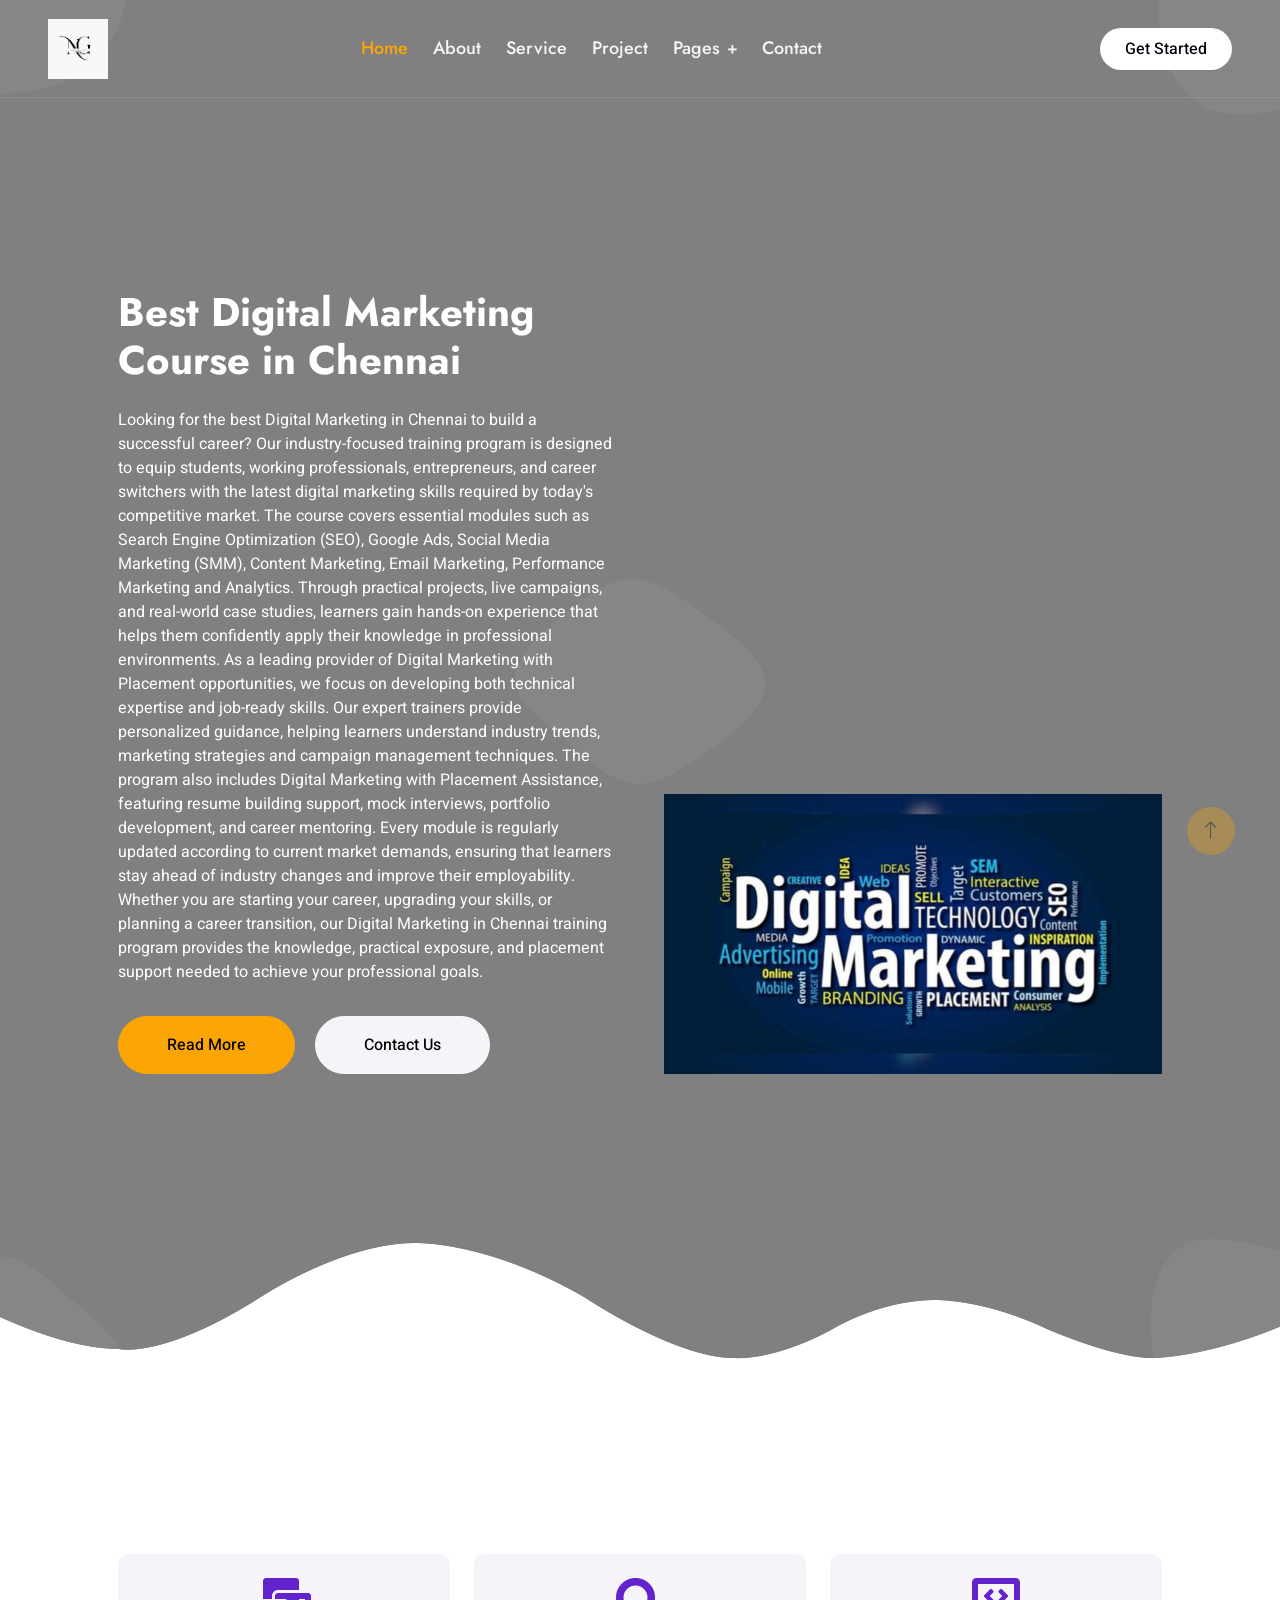
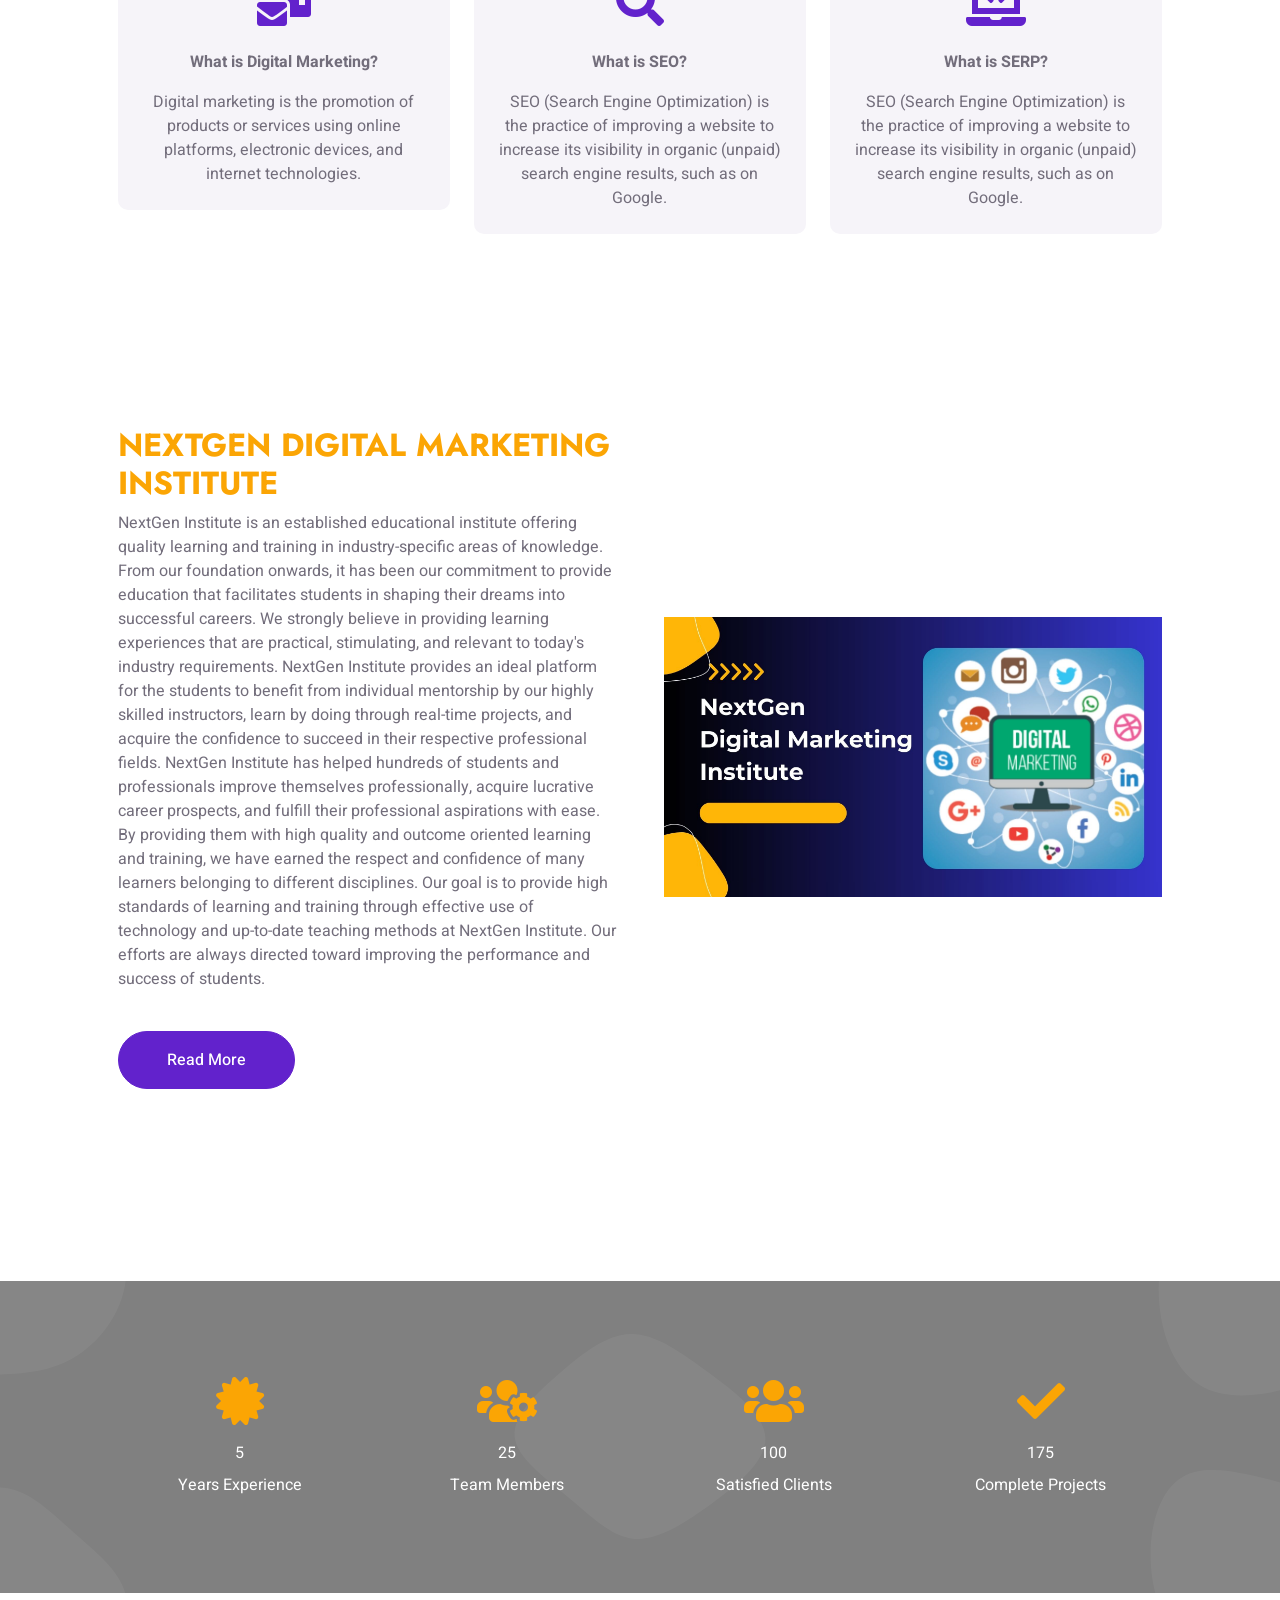
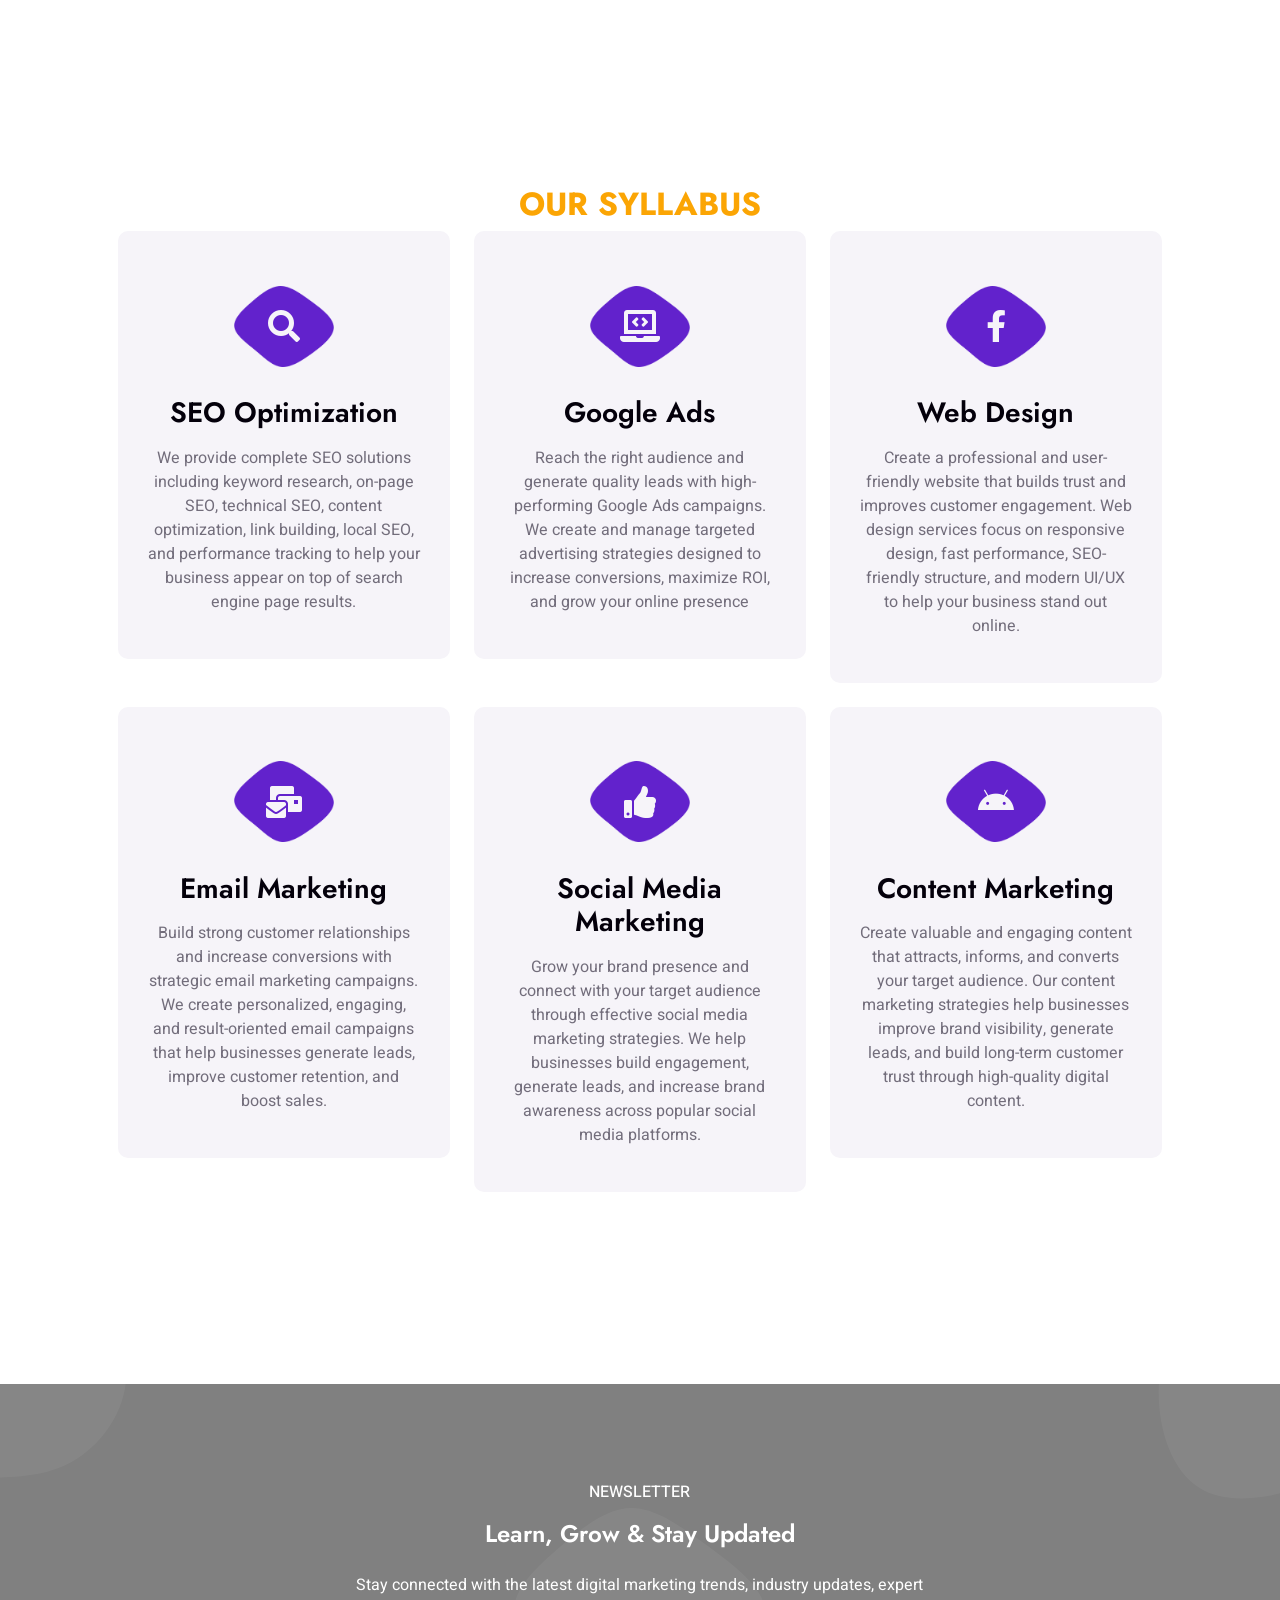
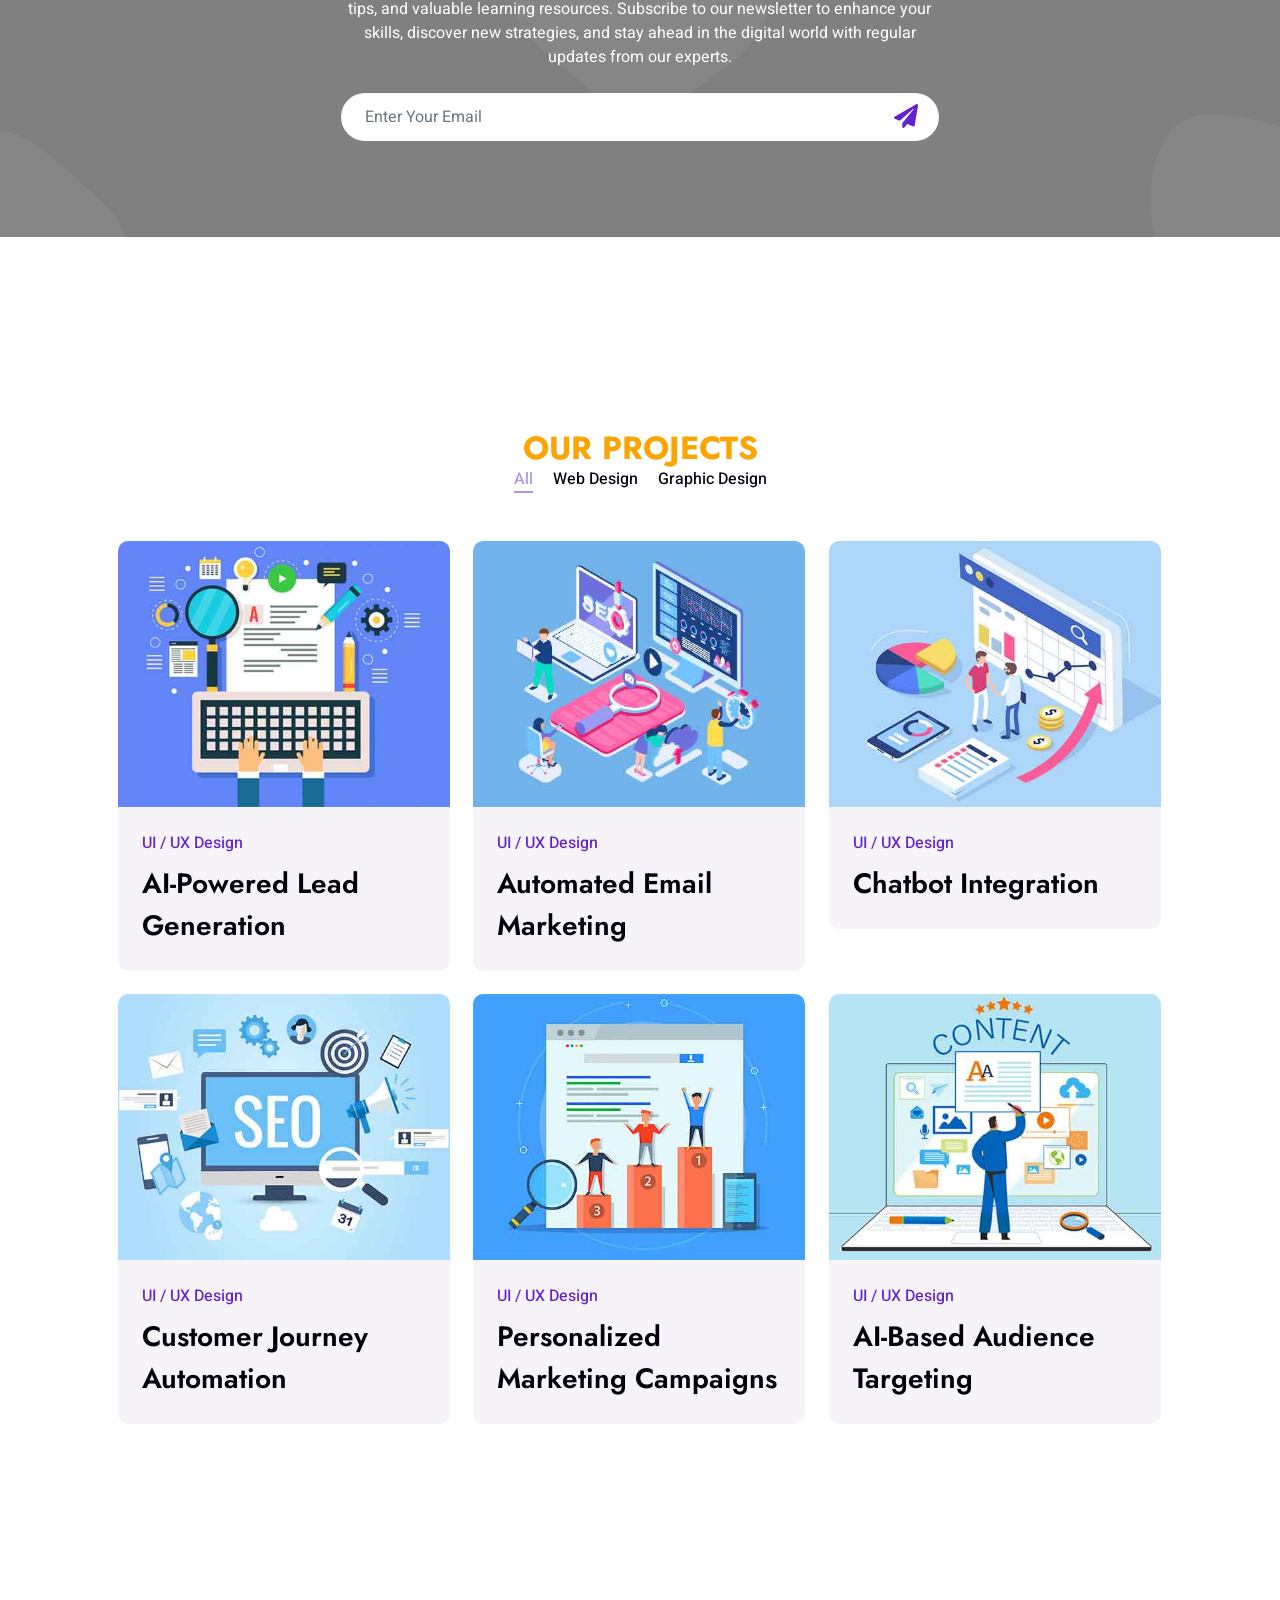
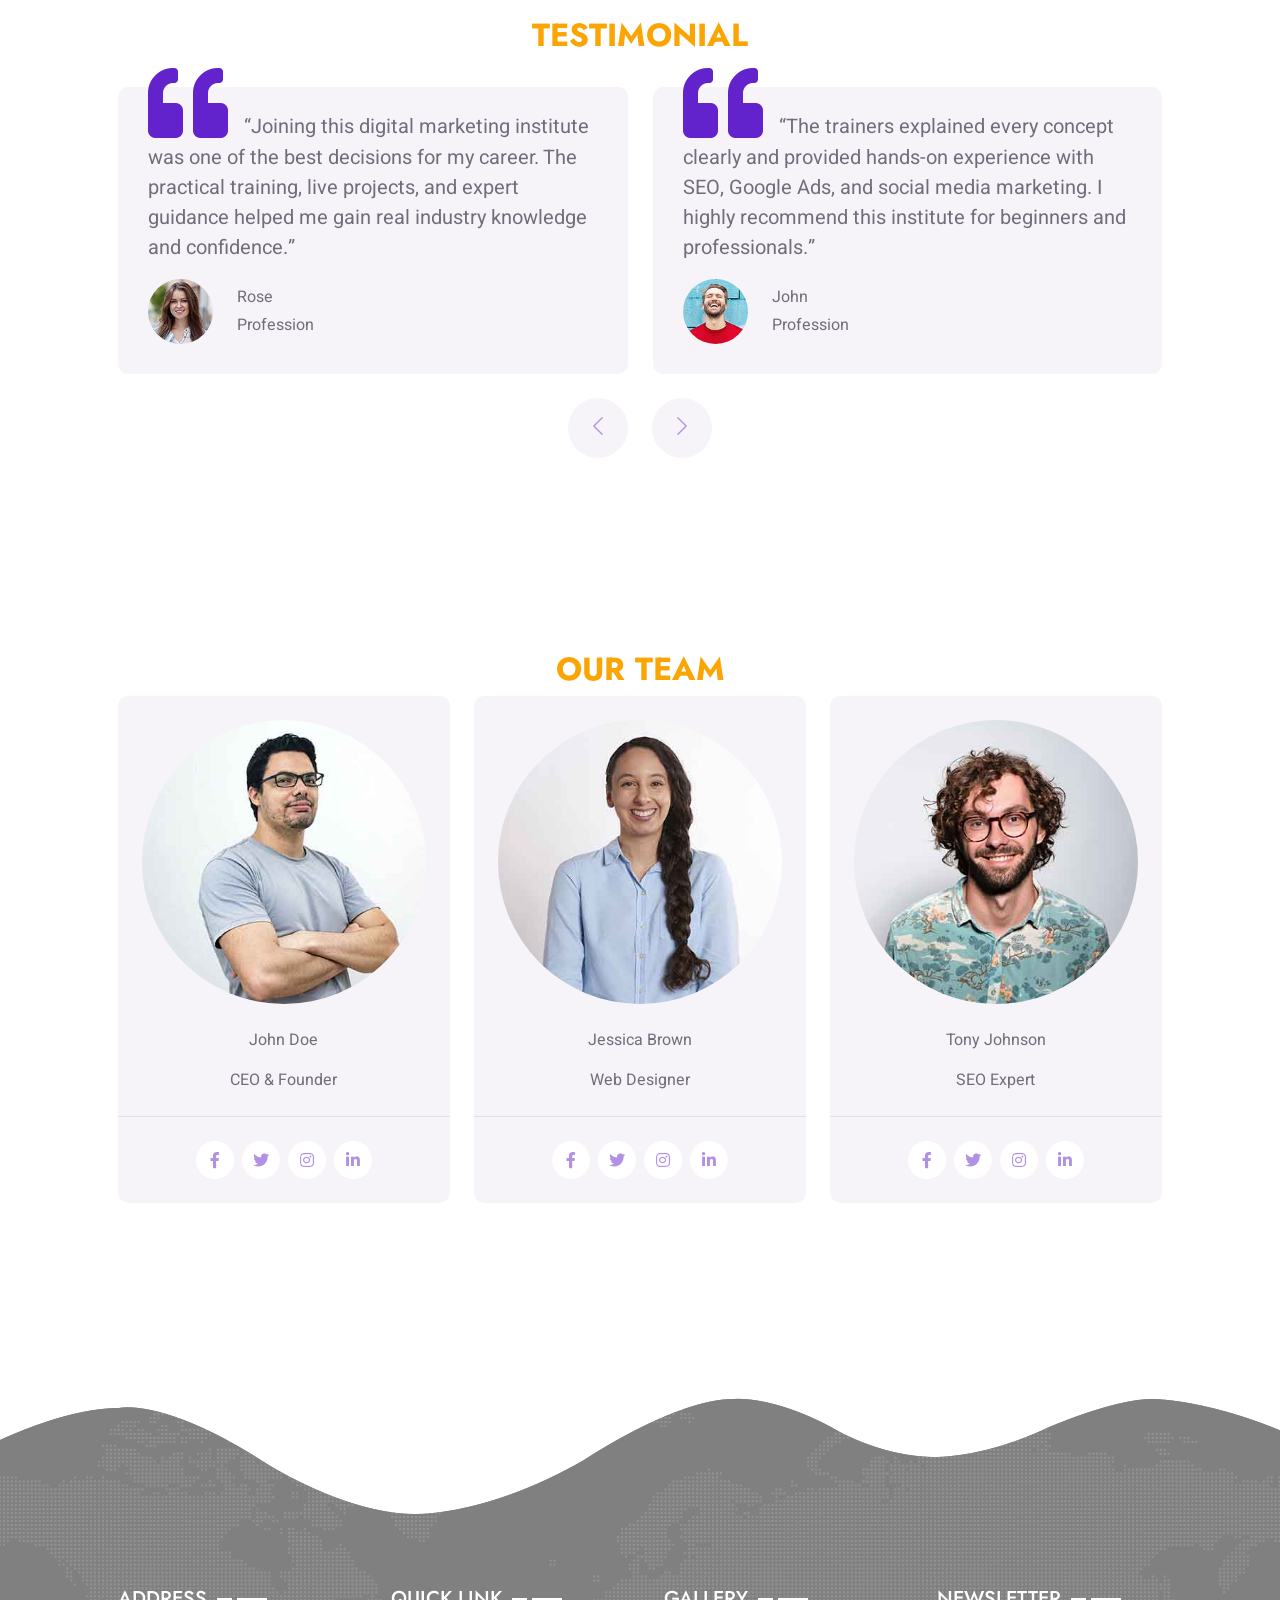
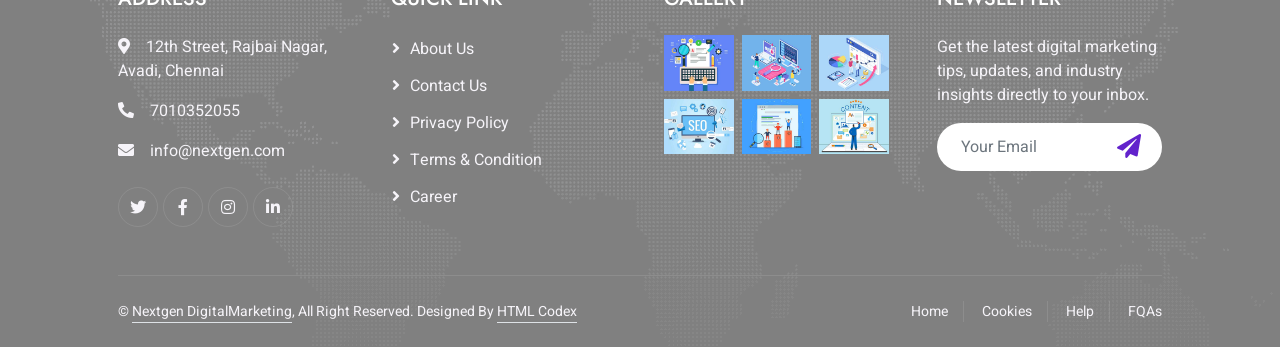
==== commit 47047a04: "Update index.html" ====
--- a/index.html
+++ b/index.html
@@ -340,13 +340,13 @@
                             <h1 class="text-white mb-4 animated slideInDown">Best Digital Marketing Course in Chennai</h1>
                             <p class="text-white pb-3 animated slideInDown">Looking for the best Digital Marketing in Chennai to build a successful career? Our industry-focused training program is designed to equip students, working professionals, entrepreneurs, and career switchers with the latest digital marketing skills required by today's competitive market.
 
-The course covers essential modules such as Search Engine Optimization (SEO), Google Ads, Social Media Marketing (SMM), Content Marketing, Email Marketing, Performance Marketing, and Analytics. Through practical projects, live campaigns, and real-world case studies, learners gain hands-on experience that helps them confidently apply their knowledge in professional environments.
-
-As a leading provider of Digital Marketing with Placement opportunities, we focus on developing both technical expertise and job-ready skills. Our expert trainers provide personalized guidance, helping learners understand industry trends, marketing strategies, and campaign management techniques.
+The course covers essential modules such as Search Engine Optimization (SEO), Google Ads, Social Media Marketing (SMM), Content Marketing, Email Marketing, Performance Marketing and Analytics. Through practical projects, live campaigns, and real-world case studies, learners gain hands-on experience that helps them confidently apply their knowledge in professional environments.
+
+As a leading provider of Digital Marketing with Placement opportunities, we focus on developing both technical expertise and job-ready skills. Our expert trainers provide personalized guidance, helping learners understand industry trends, marketing strategies and campaign management techniques.
 
 The program also includes Digital Marketing with Placement Assistance, featuring resume building support, mock interviews, portfolio development, and career mentoring. Every module is regularly updated according to current market demands, ensuring that learners stay ahead of industry changes and improve their employability.
 
-Whether you are starting your career, upgrading your skills, or planning a career transition, our **Digital Marketing in Chennai** training program provides the knowledge, practical exposure, and placement support needed to achieve your professional goals.</p>
+Whether you are starting your career, upgrading your skills, or planning a career transition, our Digital Marketing in Chennai training program provides the knowledge, practical exposure, and placement support needed to achieve your professional goals.</p>
                             <a href="" class="btn btn-secondary py-sm-3 px-sm-5 rounded-pill me-3 animated slideInLeft">Read More</a>
                             <a href="contact.html" class="btn btn-light py-sm-3 px-sm-5 rounded-pill animated slideInRight">Contact Us</a>
                         </div>
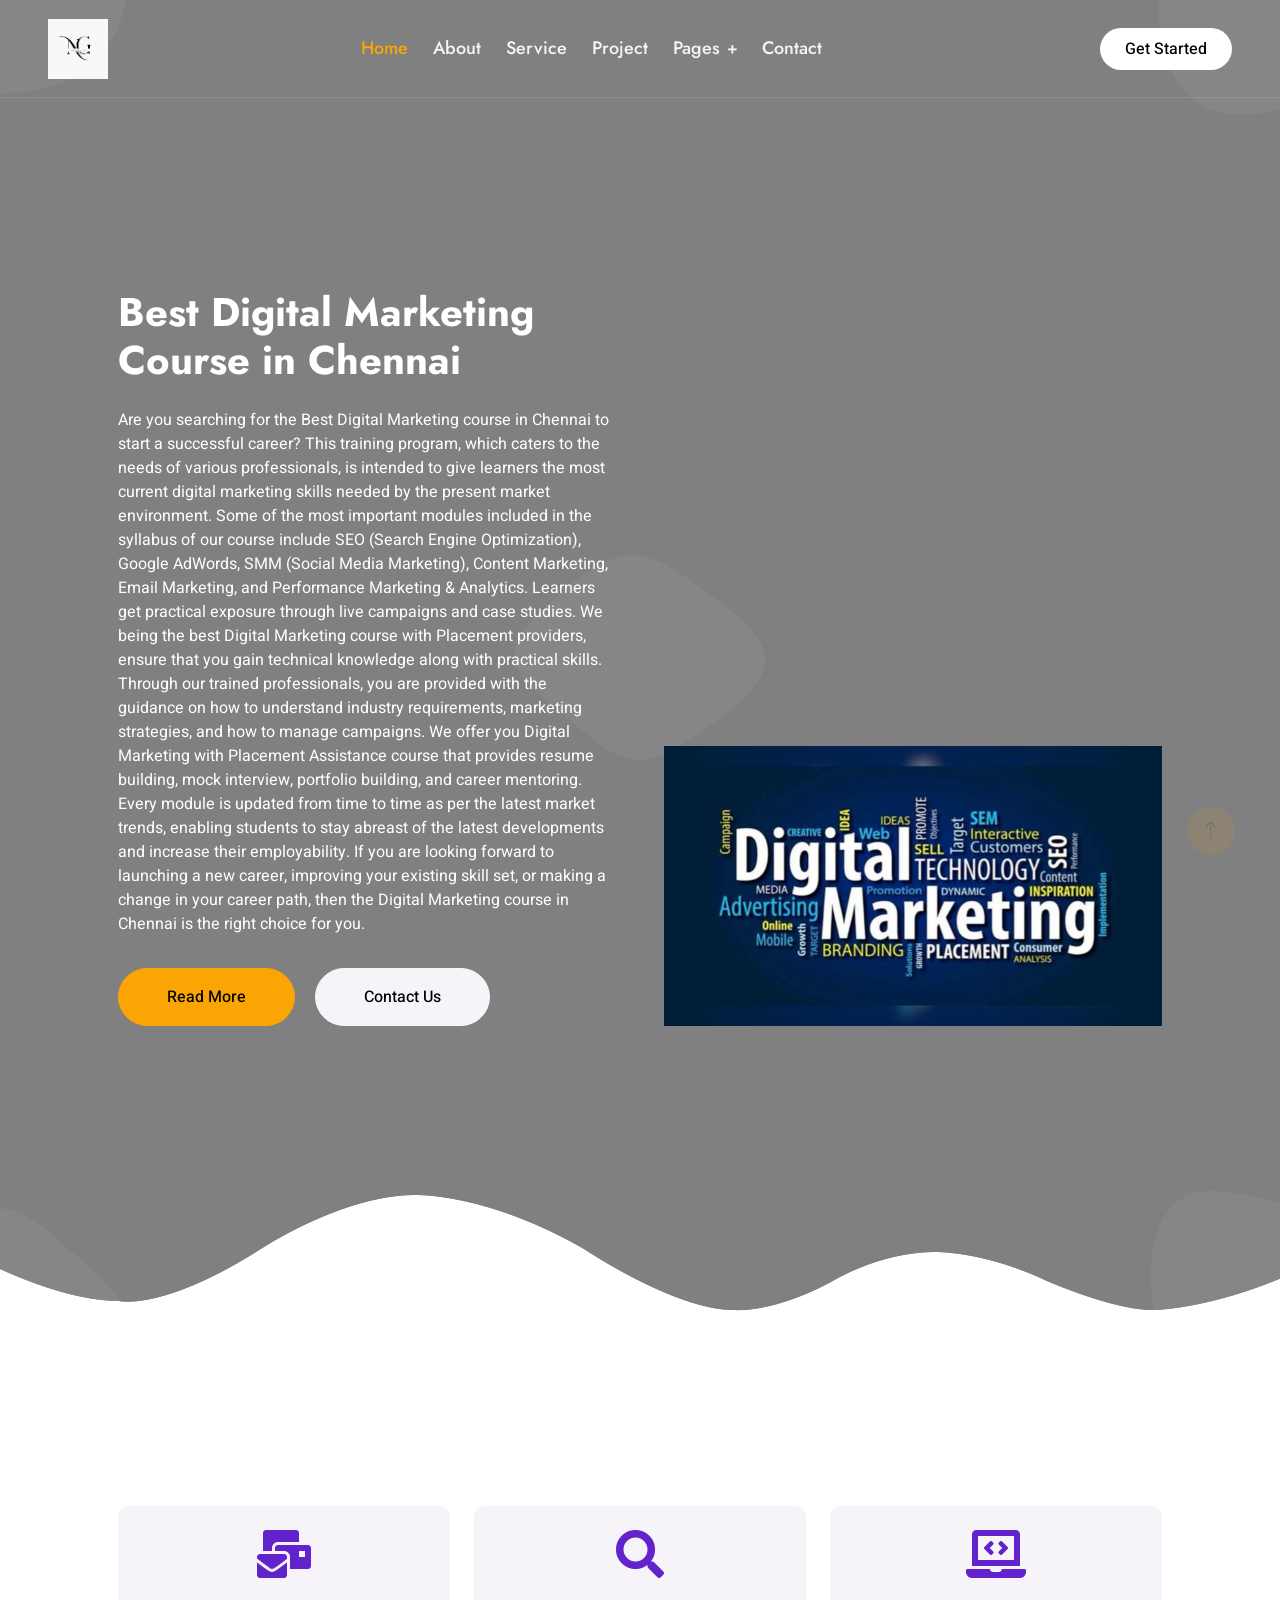
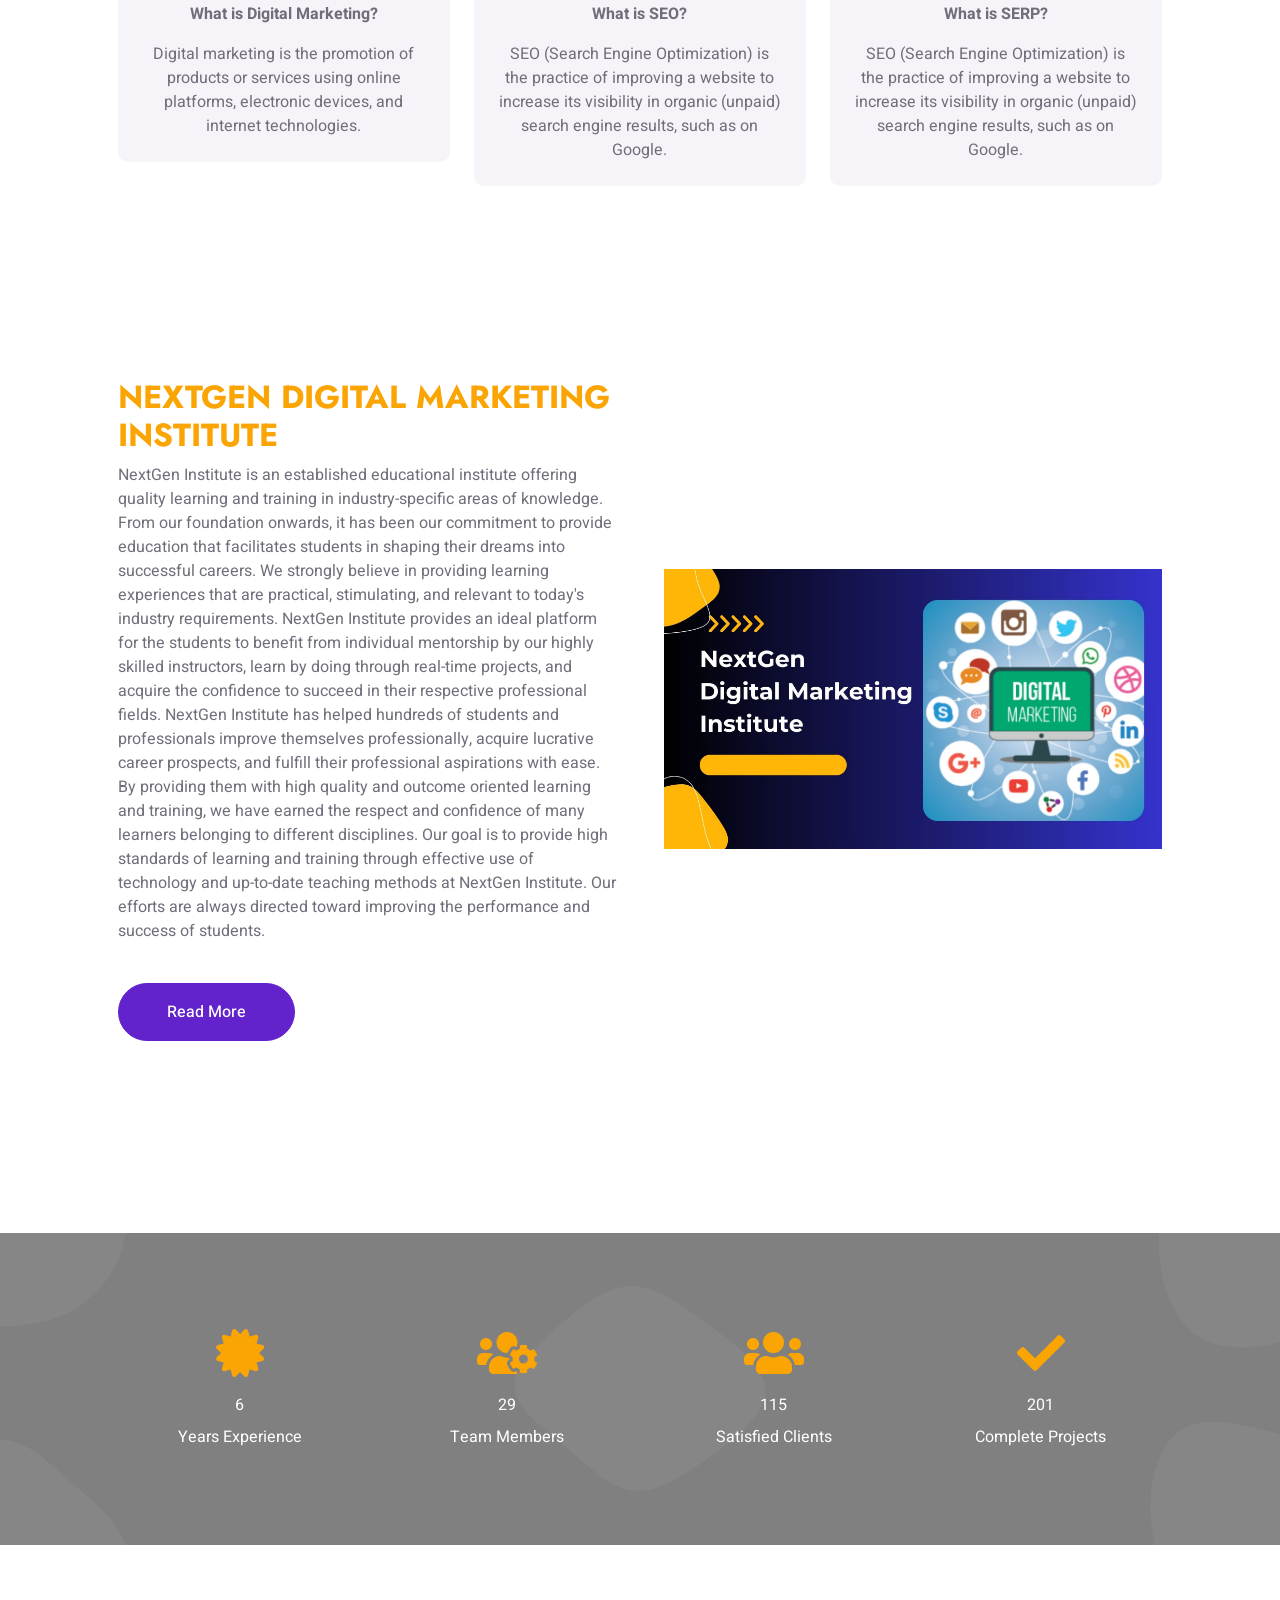
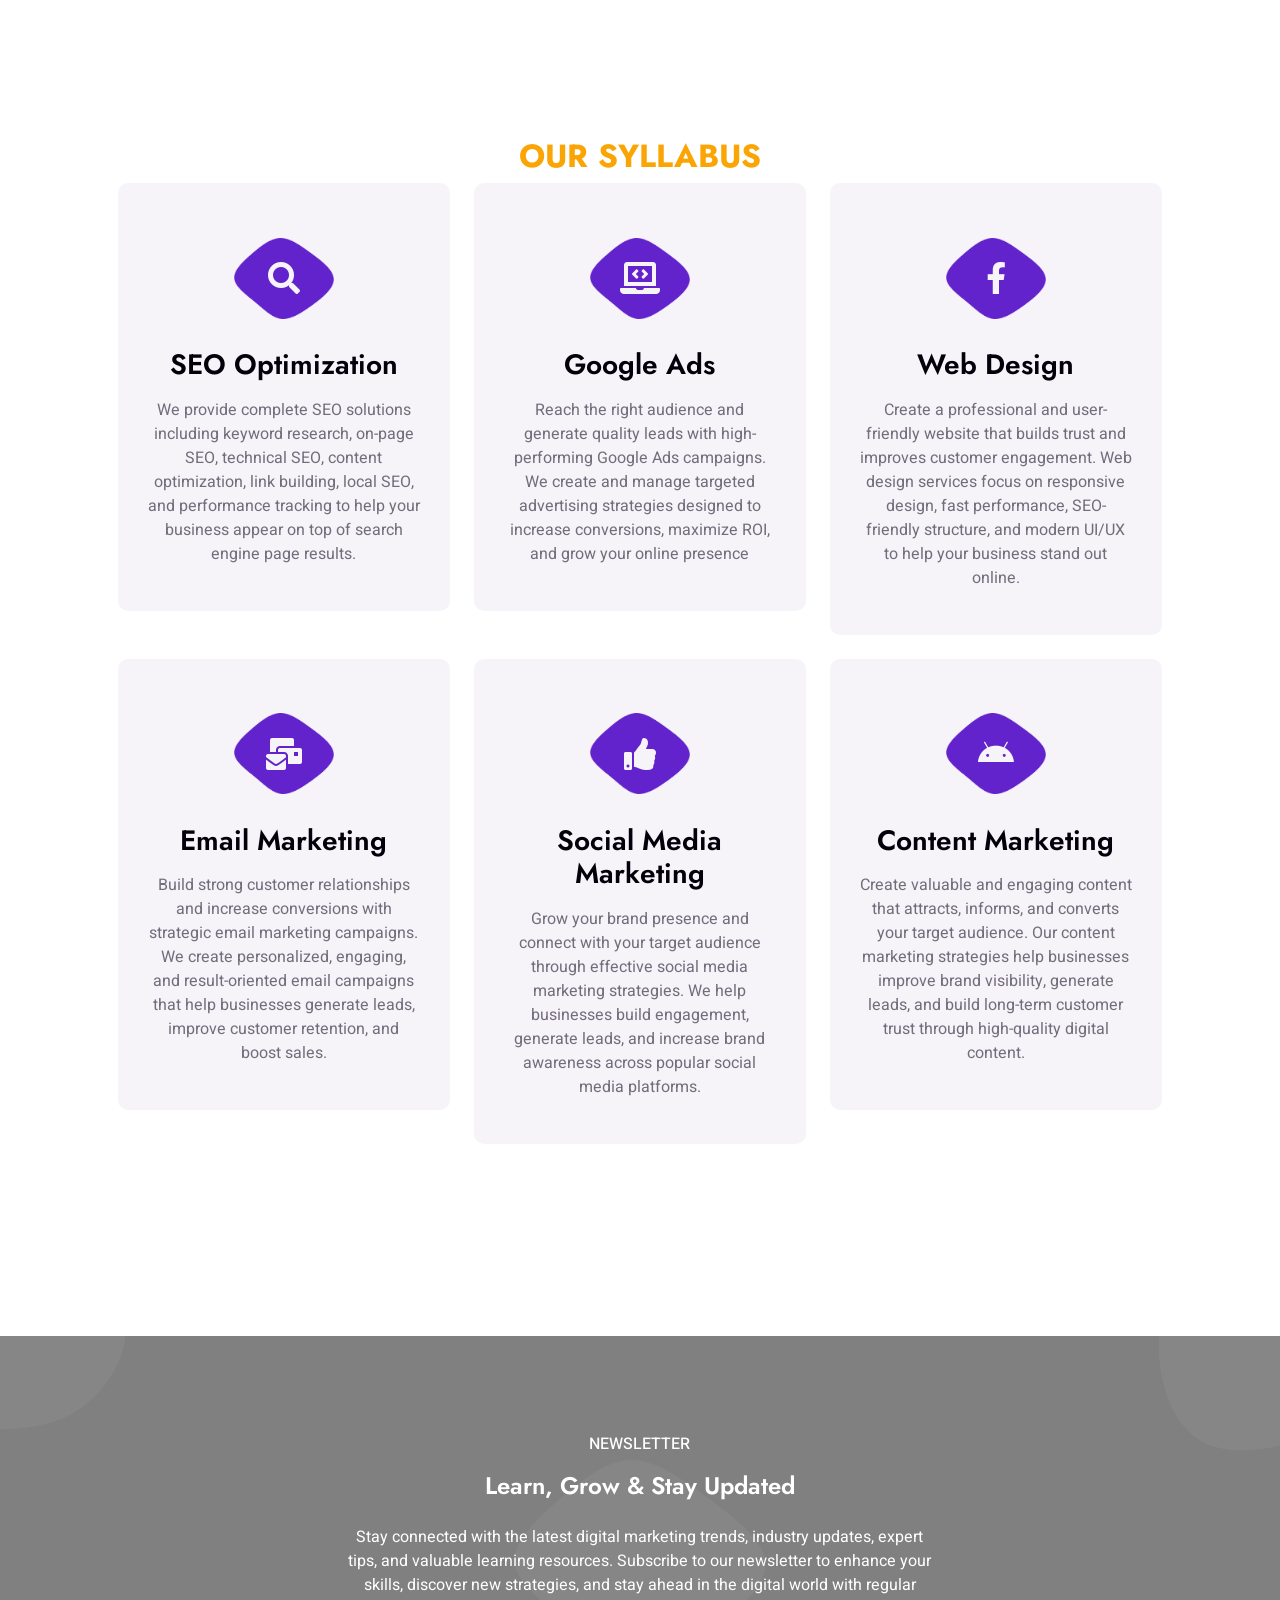
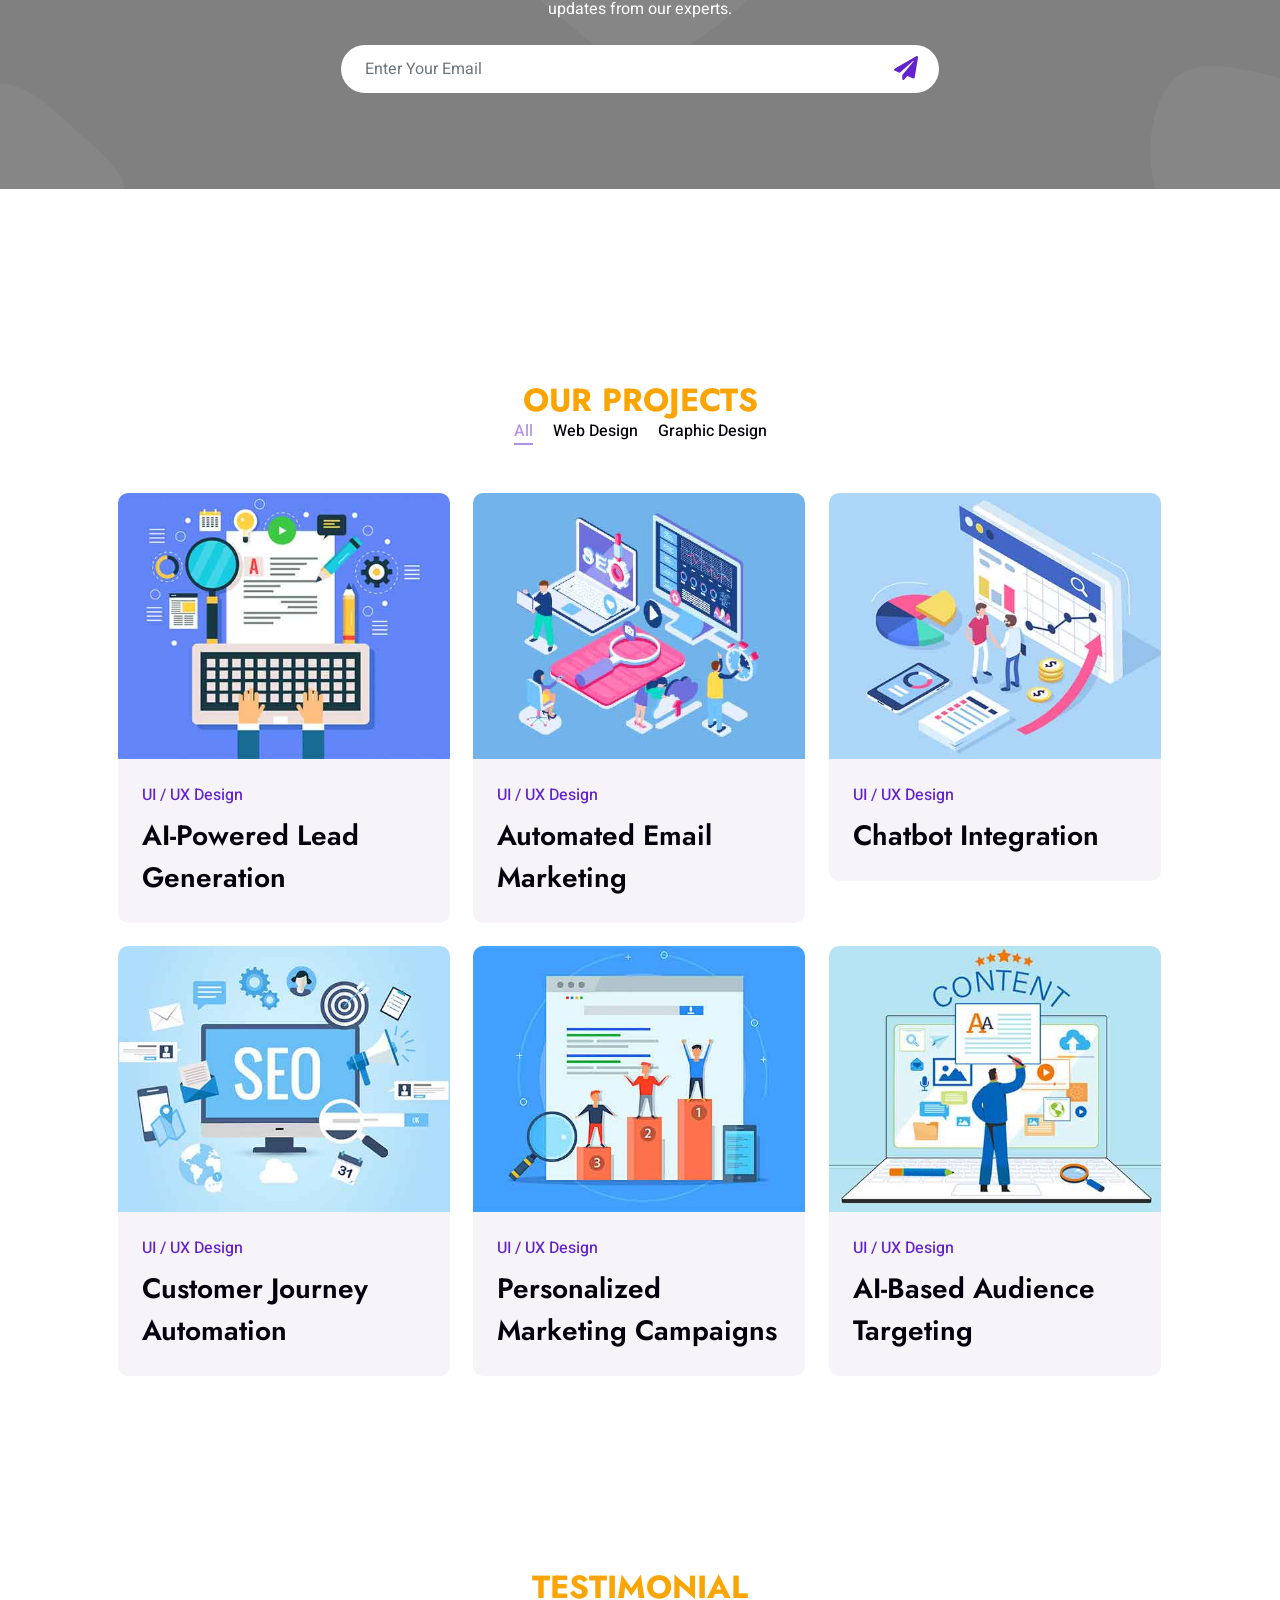
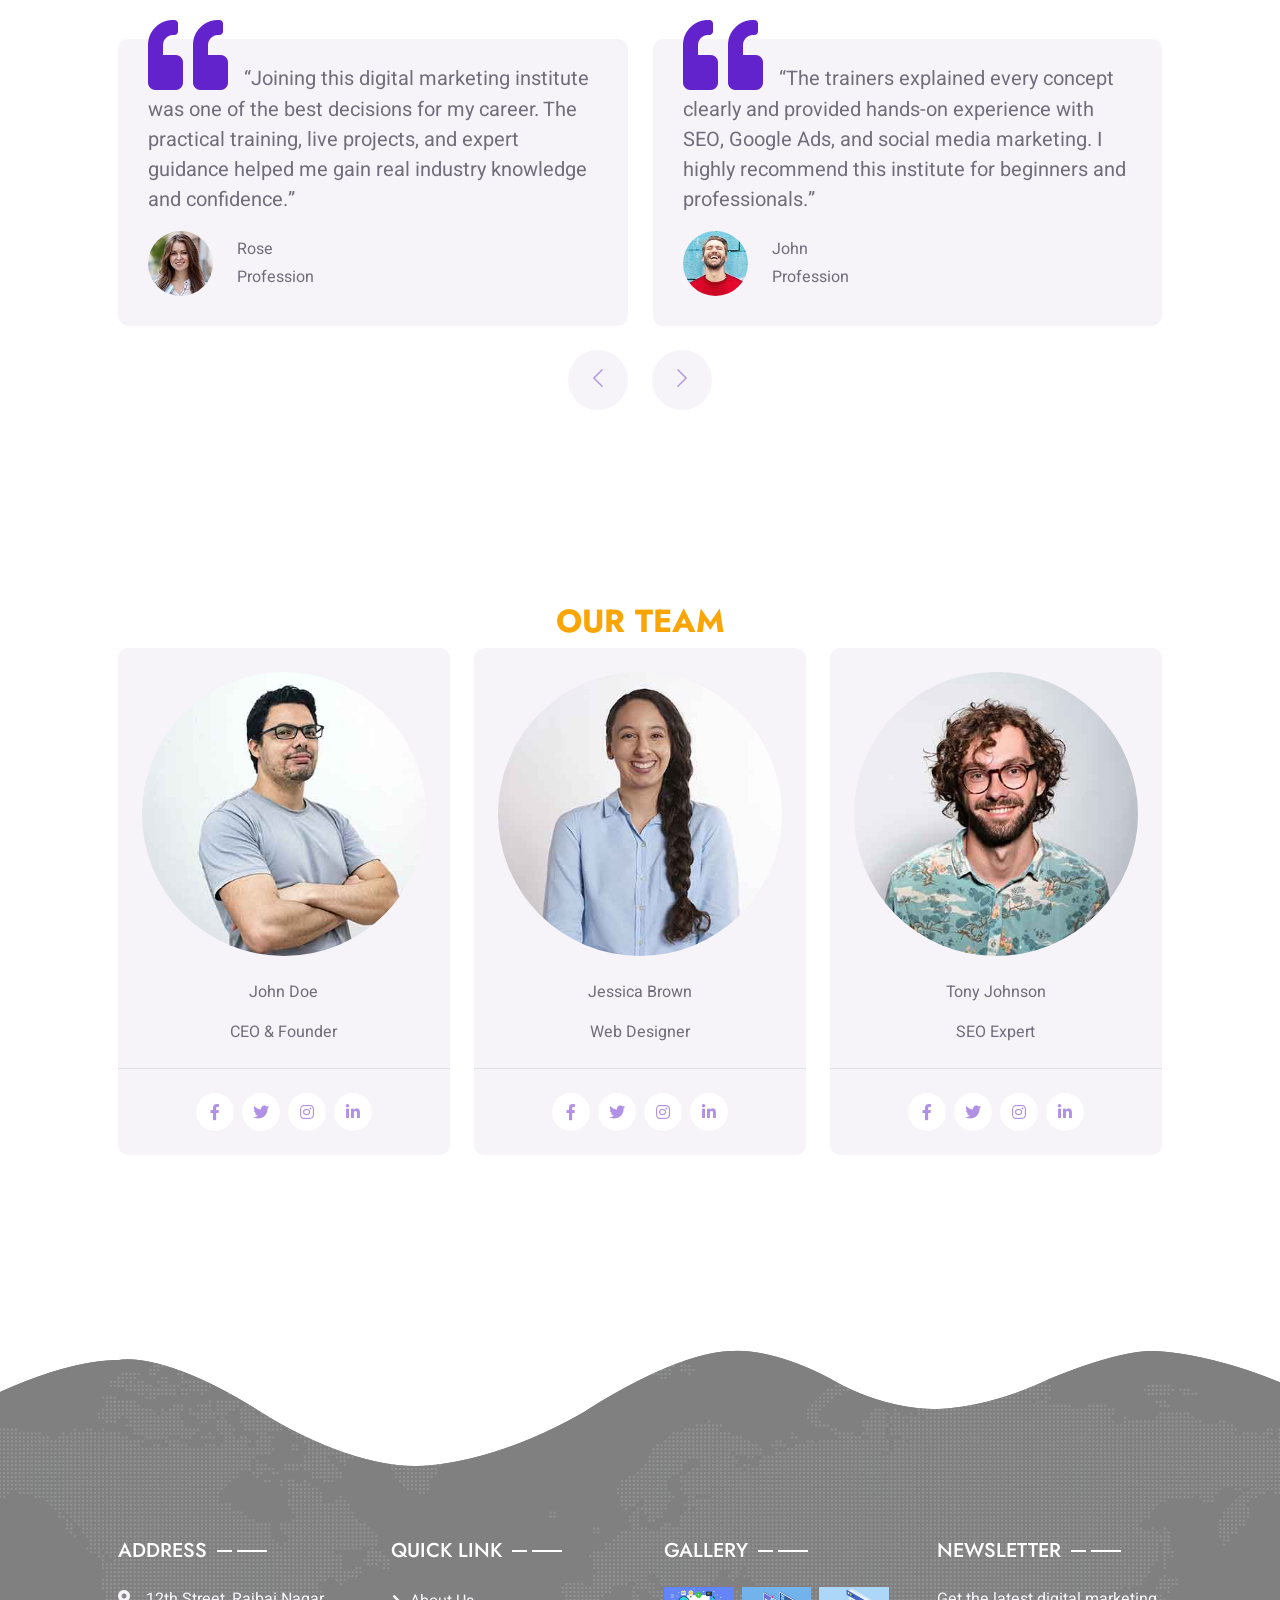
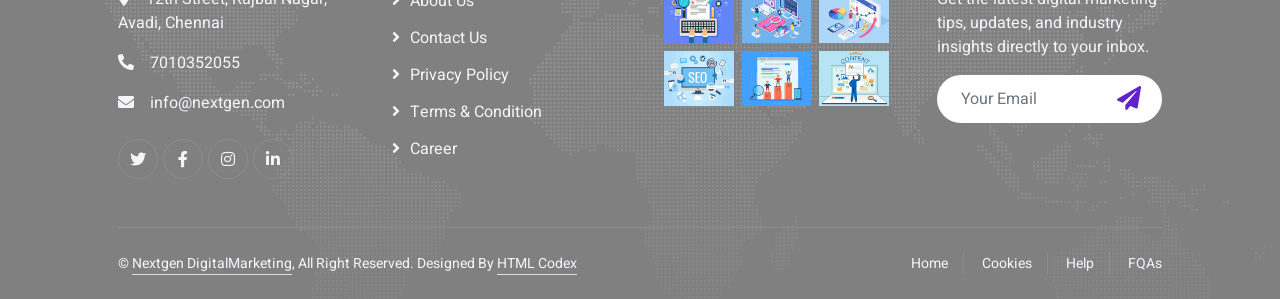
==== commit 1e90152a: "Update index.html" ====
--- a/index.html
+++ b/index.html
@@ -338,15 +338,10 @@
                     <div class="row g-5 align-items-end">
                         <div class="col-lg-6 text-center text-lg-start">
                             <h1 class="text-white mb-4 animated slideInDown">Best Digital Marketing Course in Chennai</h1>
-                            <p class="text-white pb-3 animated slideInDown">Looking for the best Digital Marketing in Chennai to build a successful career? Our industry-focused training program is designed to equip students, working professionals, entrepreneurs, and career switchers with the latest digital marketing skills required by today's competitive market.
-
-The course covers essential modules such as Search Engine Optimization (SEO), Google Ads, Social Media Marketing (SMM), Content Marketing, Email Marketing, Performance Marketing and Analytics. Through practical projects, live campaigns, and real-world case studies, learners gain hands-on experience that helps them confidently apply their knowledge in professional environments.
-
-As a leading provider of Digital Marketing with Placement opportunities, we focus on developing both technical expertise and job-ready skills. Our expert trainers provide personalized guidance, helping learners understand industry trends, marketing strategies and campaign management techniques.
-
-The program also includes Digital Marketing with Placement Assistance, featuring resume building support, mock interviews, portfolio development, and career mentoring. Every module is regularly updated according to current market demands, ensuring that learners stay ahead of industry changes and improve their employability.
-
-Whether you are starting your career, upgrading your skills, or planning a career transition, our Digital Marketing in Chennai training program provides the knowledge, practical exposure, and placement support needed to achieve your professional goals.</p>
+                            <p class="text-white pb-3 animated slideInDown">Are you searching for the Best Digital Marketing course in Chennai to start a successful career? This training program, which caters to the needs of various professionals, is intended to give learners the most current digital marketing skills needed by the present market environment.
+Some of the most important modules included in the syllabus of our course include SEO (Search Engine Optimization), Google AdWords, SMM (Social Media Marketing), Content Marketing, Email Marketing, and Performance Marketing & Analytics. Learners get practical exposure through live campaigns and case studies.
+We being the best Digital Marketing course with Placement providers, ensure that you gain technical knowledge along with practical skills. Through our trained professionals, you are provided with the guidance on how to understand industry requirements, marketing strategies, and how to manage campaigns. We offer you Digital Marketing  with Placement Assistance course  that provides resume building, mock interview, portfolio building, and career mentoring.
+Every module is updated from time to time as per the latest market trends, enabling students to stay abreast of the latest developments and increase their employability. If you are looking forward to launching a new career, improving your existing skill set, or making a change in your career path, then the Digital Marketing course in Chennai is the right choice for you.</p>
                             <a href="" class="btn btn-secondary py-sm-3 px-sm-5 rounded-pill me-3 animated slideInLeft">Read More</a>
                             <a href="contact.html" class="btn btn-light py-sm-3 px-sm-5 rounded-pill animated slideInRight">Contact Us</a>
                         </div>
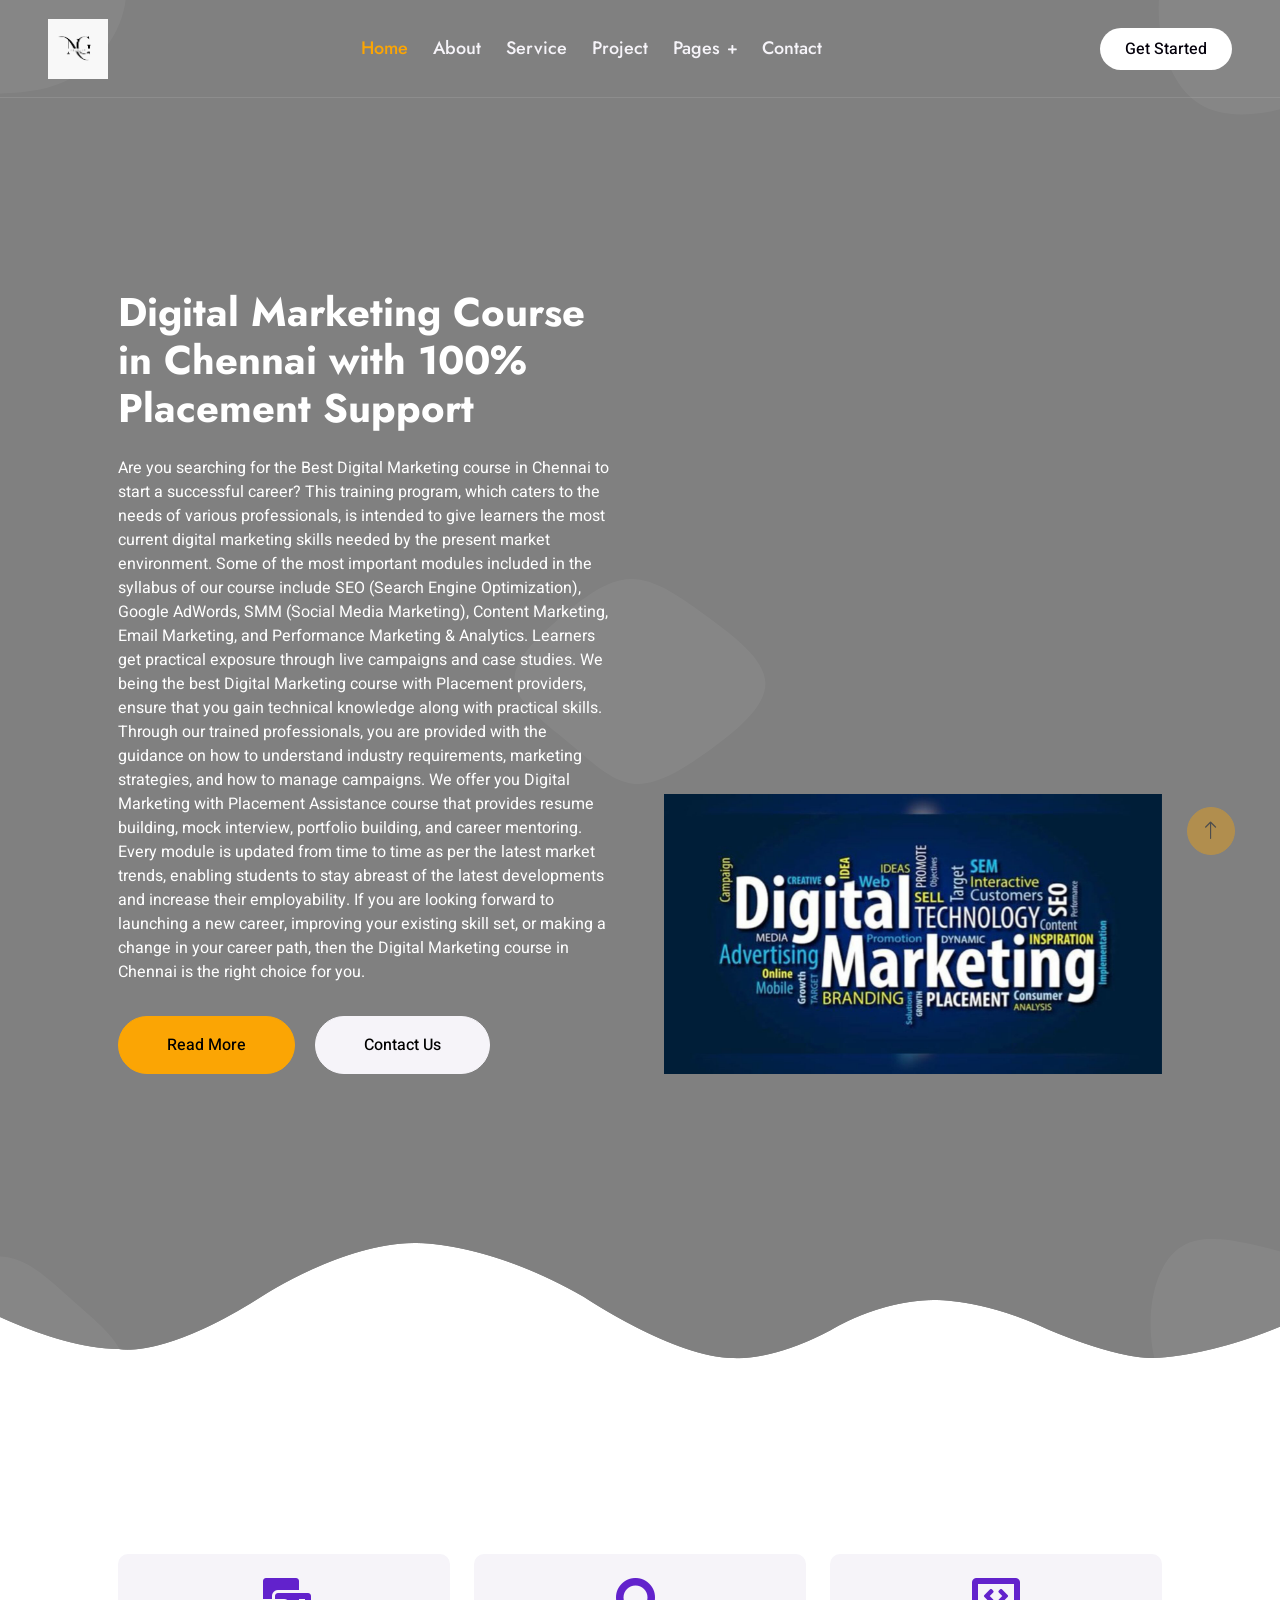
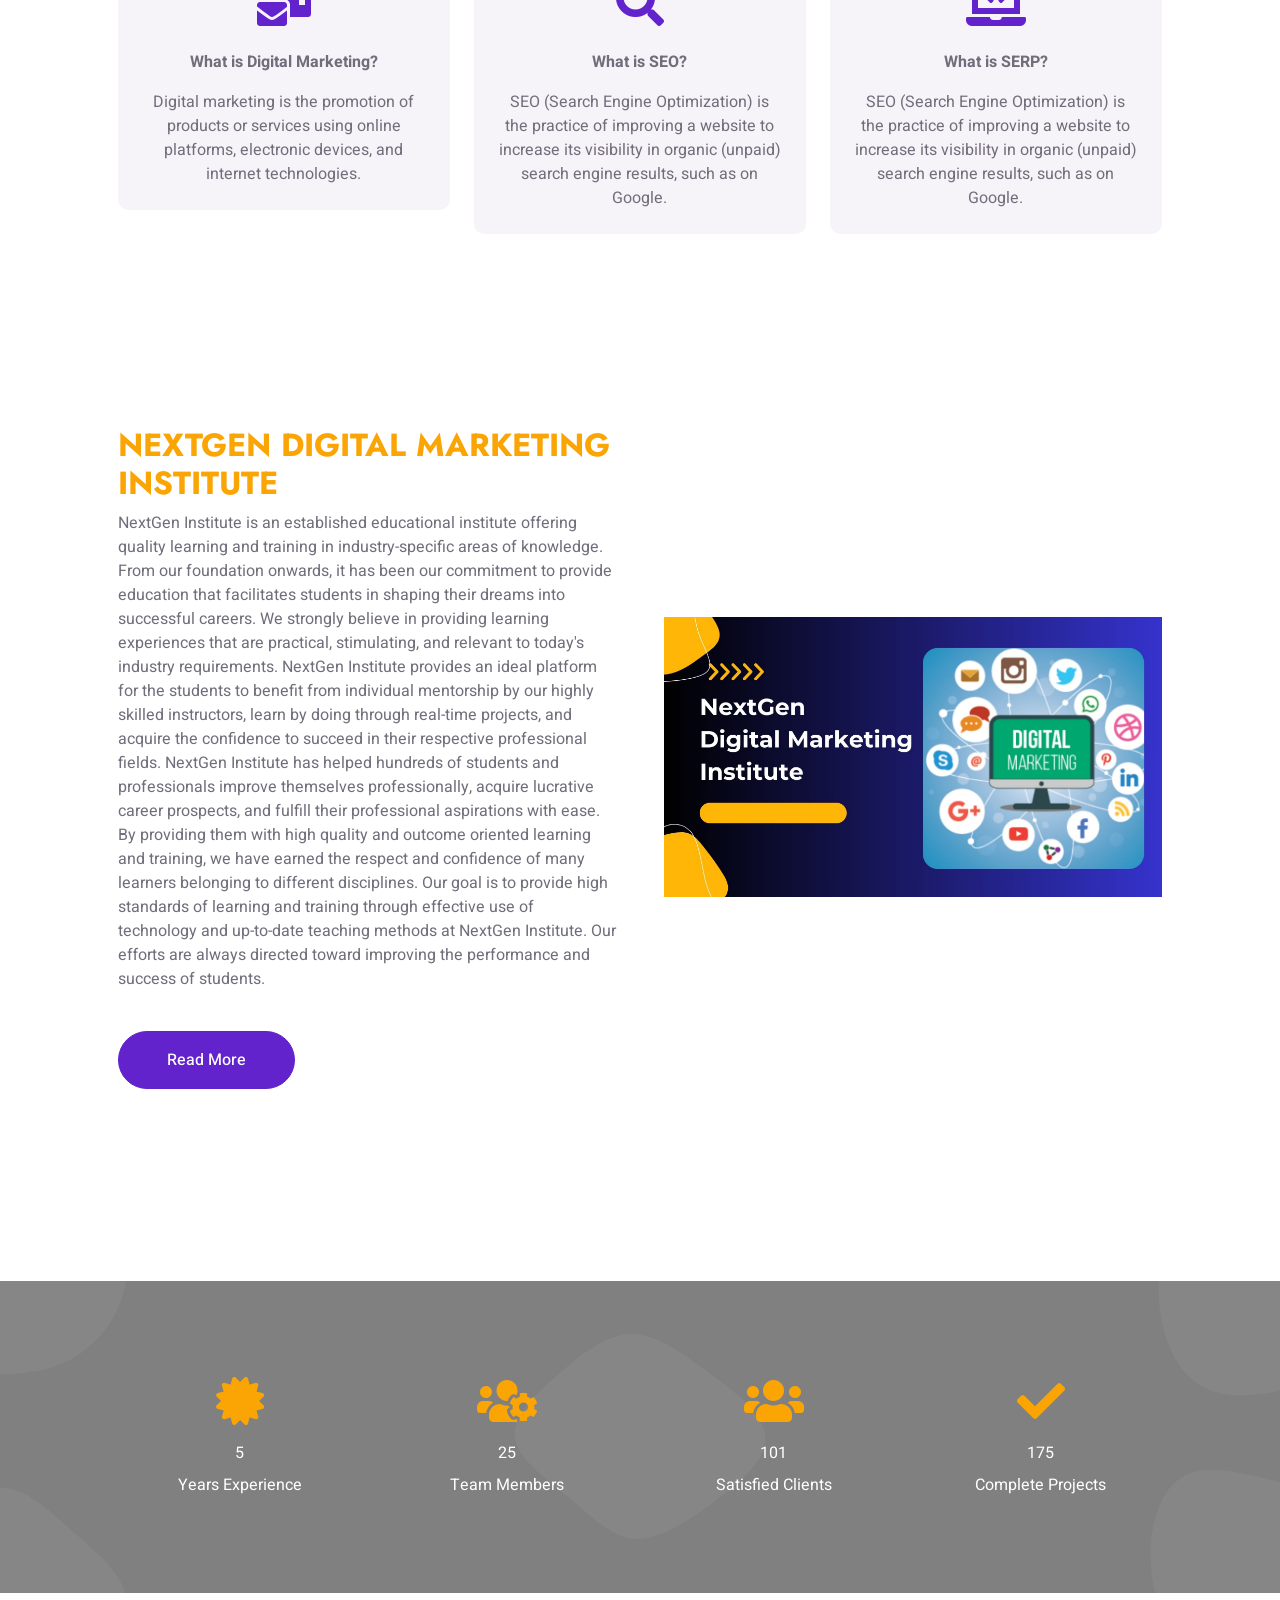
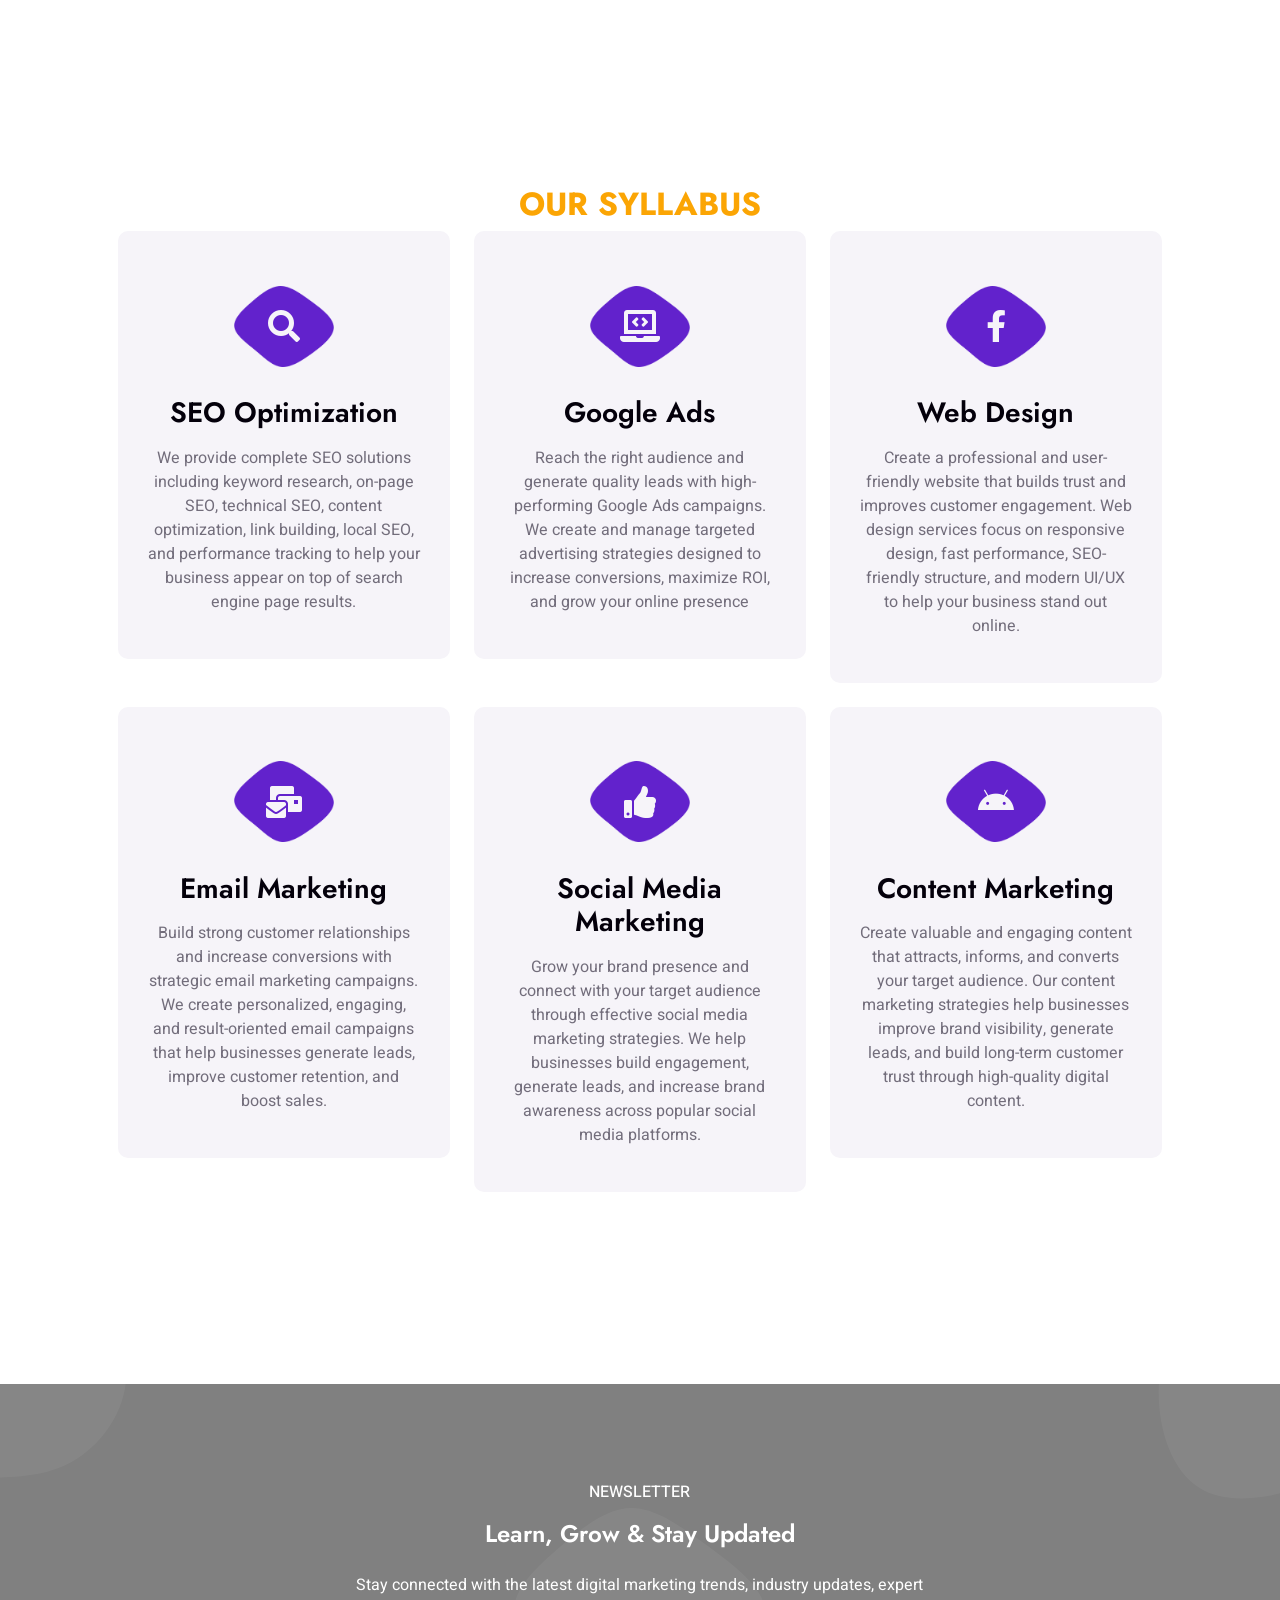
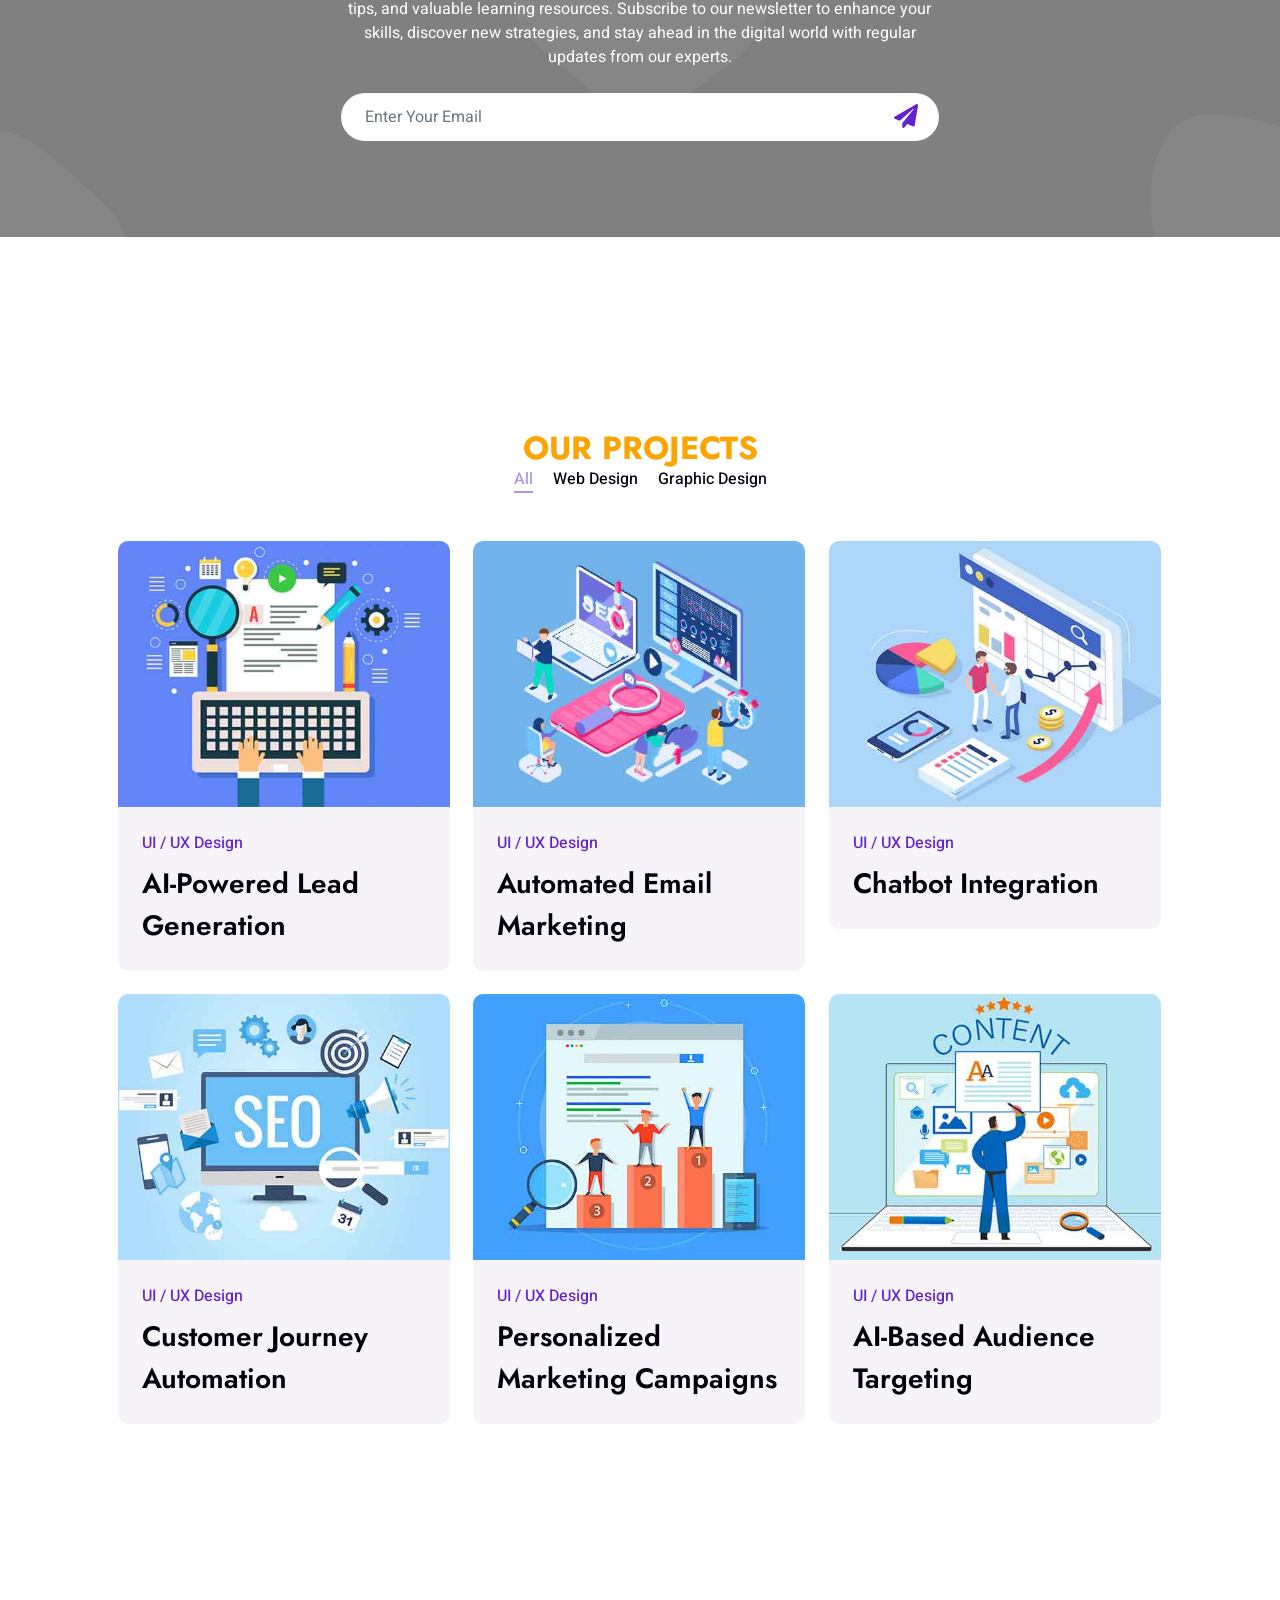
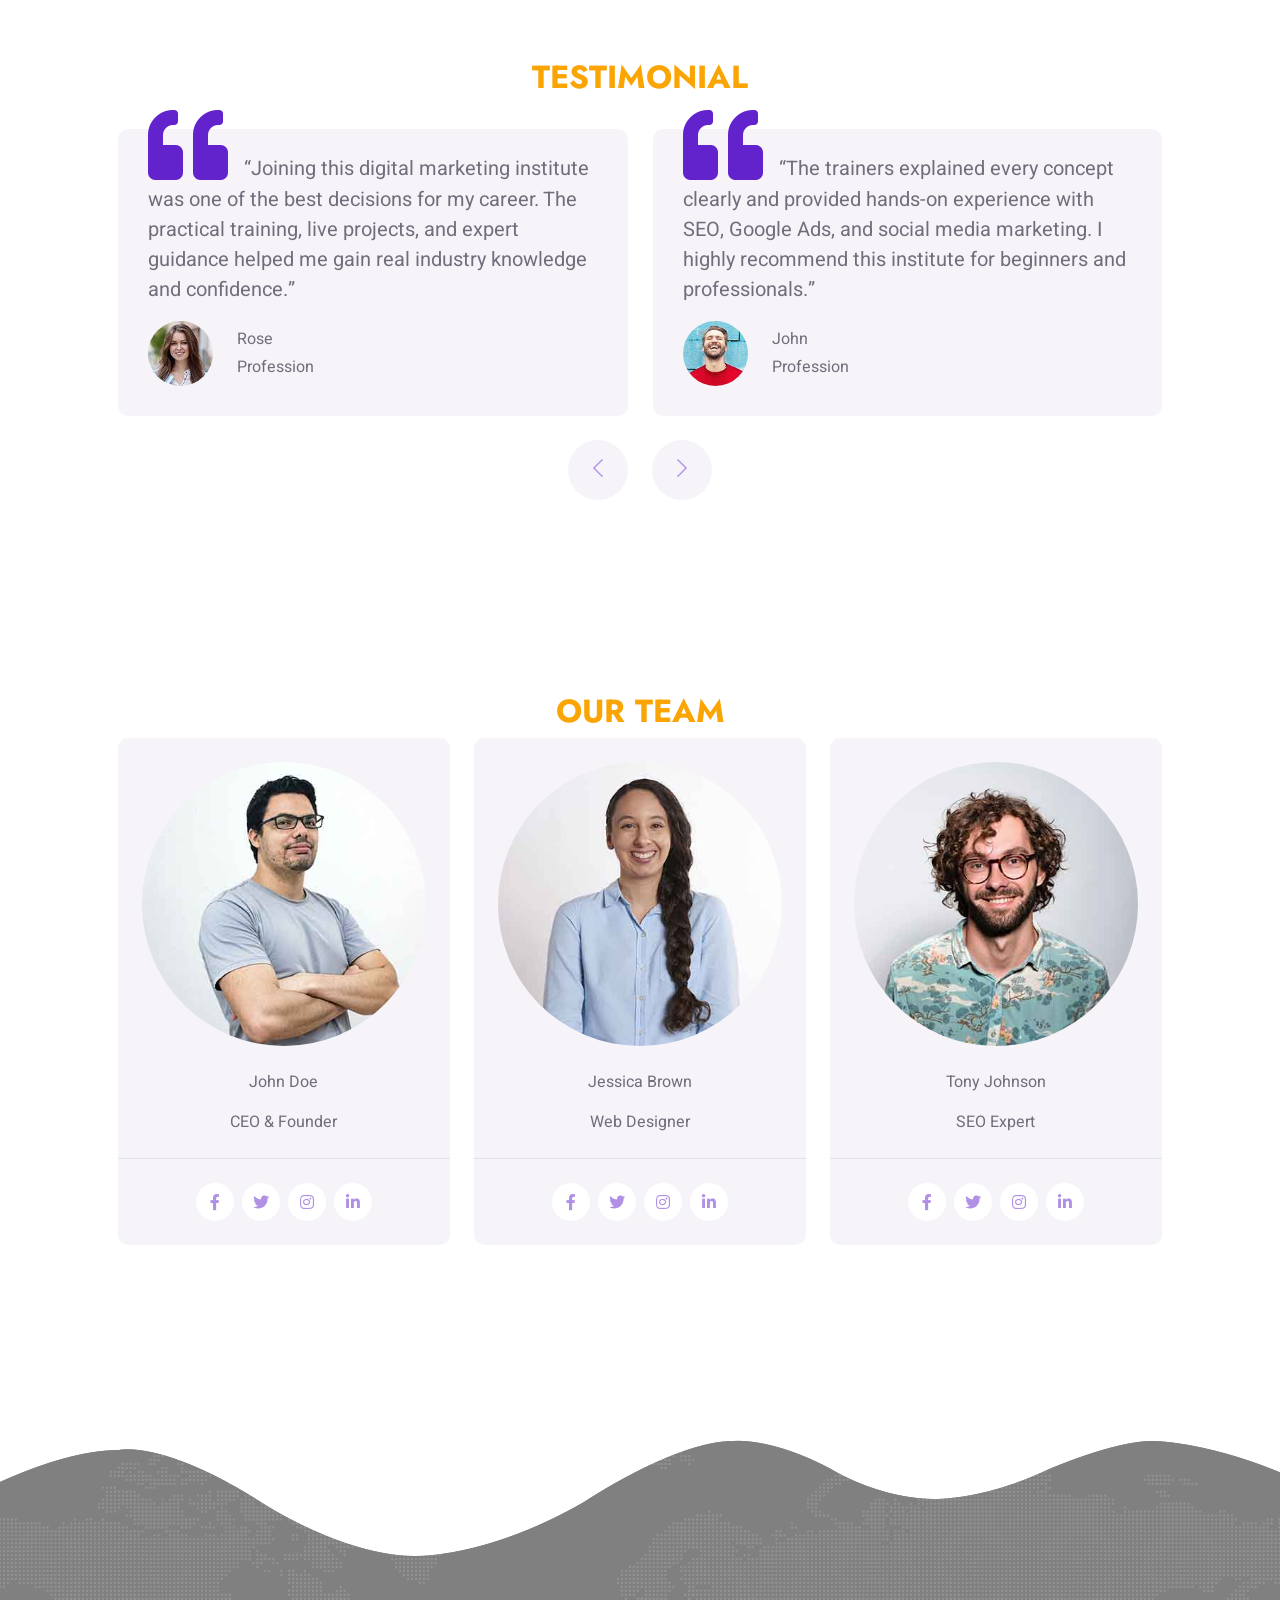
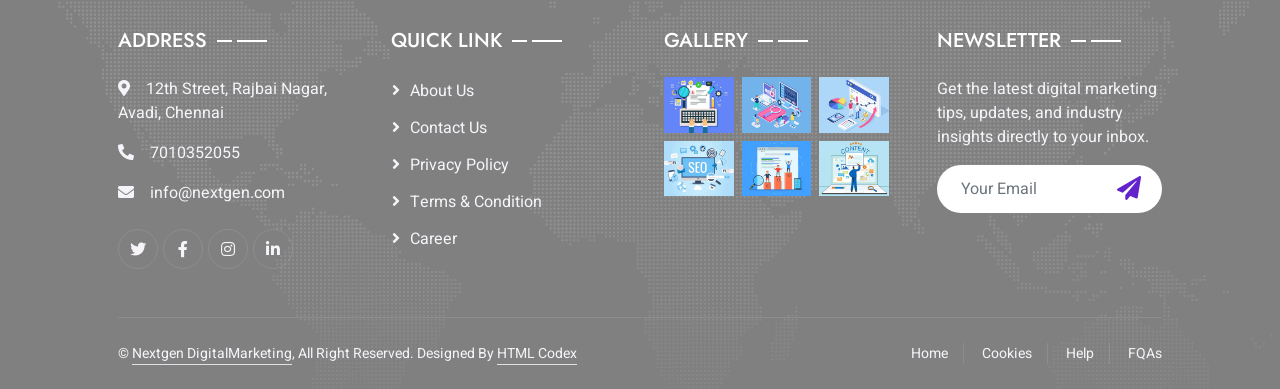
==== commit 05dd54fb: "Update index.html" ====
--- a/index.html
+++ b/index.html
@@ -337,7 +337,7 @@
                 <div class="container px-lg-5">
                     <div class="row g-5 align-items-end">
                         <div class="col-lg-6 text-center text-lg-start">
-                            <h1 class="text-white mb-4 animated slideInDown">Best Digital Marketing Course in Chennai</h1>
+                            <h1 class="text-white mb-4 animated slideInDown">Digital Marketing Course in Chennai with 100% Placement Support</h1>
                             <p class="text-white pb-3 animated slideInDown">Are you searching for the Best Digital Marketing course in Chennai to start a successful career? This training program, which caters to the needs of various professionals, is intended to give learners the most current digital marketing skills needed by the present market environment.
 Some of the most important modules included in the syllabus of our course include SEO (Search Engine Optimization), Google AdWords, SMM (Social Media Marketing), Content Marketing, Email Marketing, and Performance Marketing & Analytics. Learners get practical exposure through live campaigns and case studies.
 We being the best Digital Marketing course with Placement providers, ensure that you gain technical knowledge along with practical skills. Through our trained professionals, you are provided with the guidance on how to understand industry requirements, marketing strategies, and how to manage campaigns. We offer you Digital Marketing  with Placement Assistance course  that provides resume building, mock interview, portfolio building, and career mentoring.
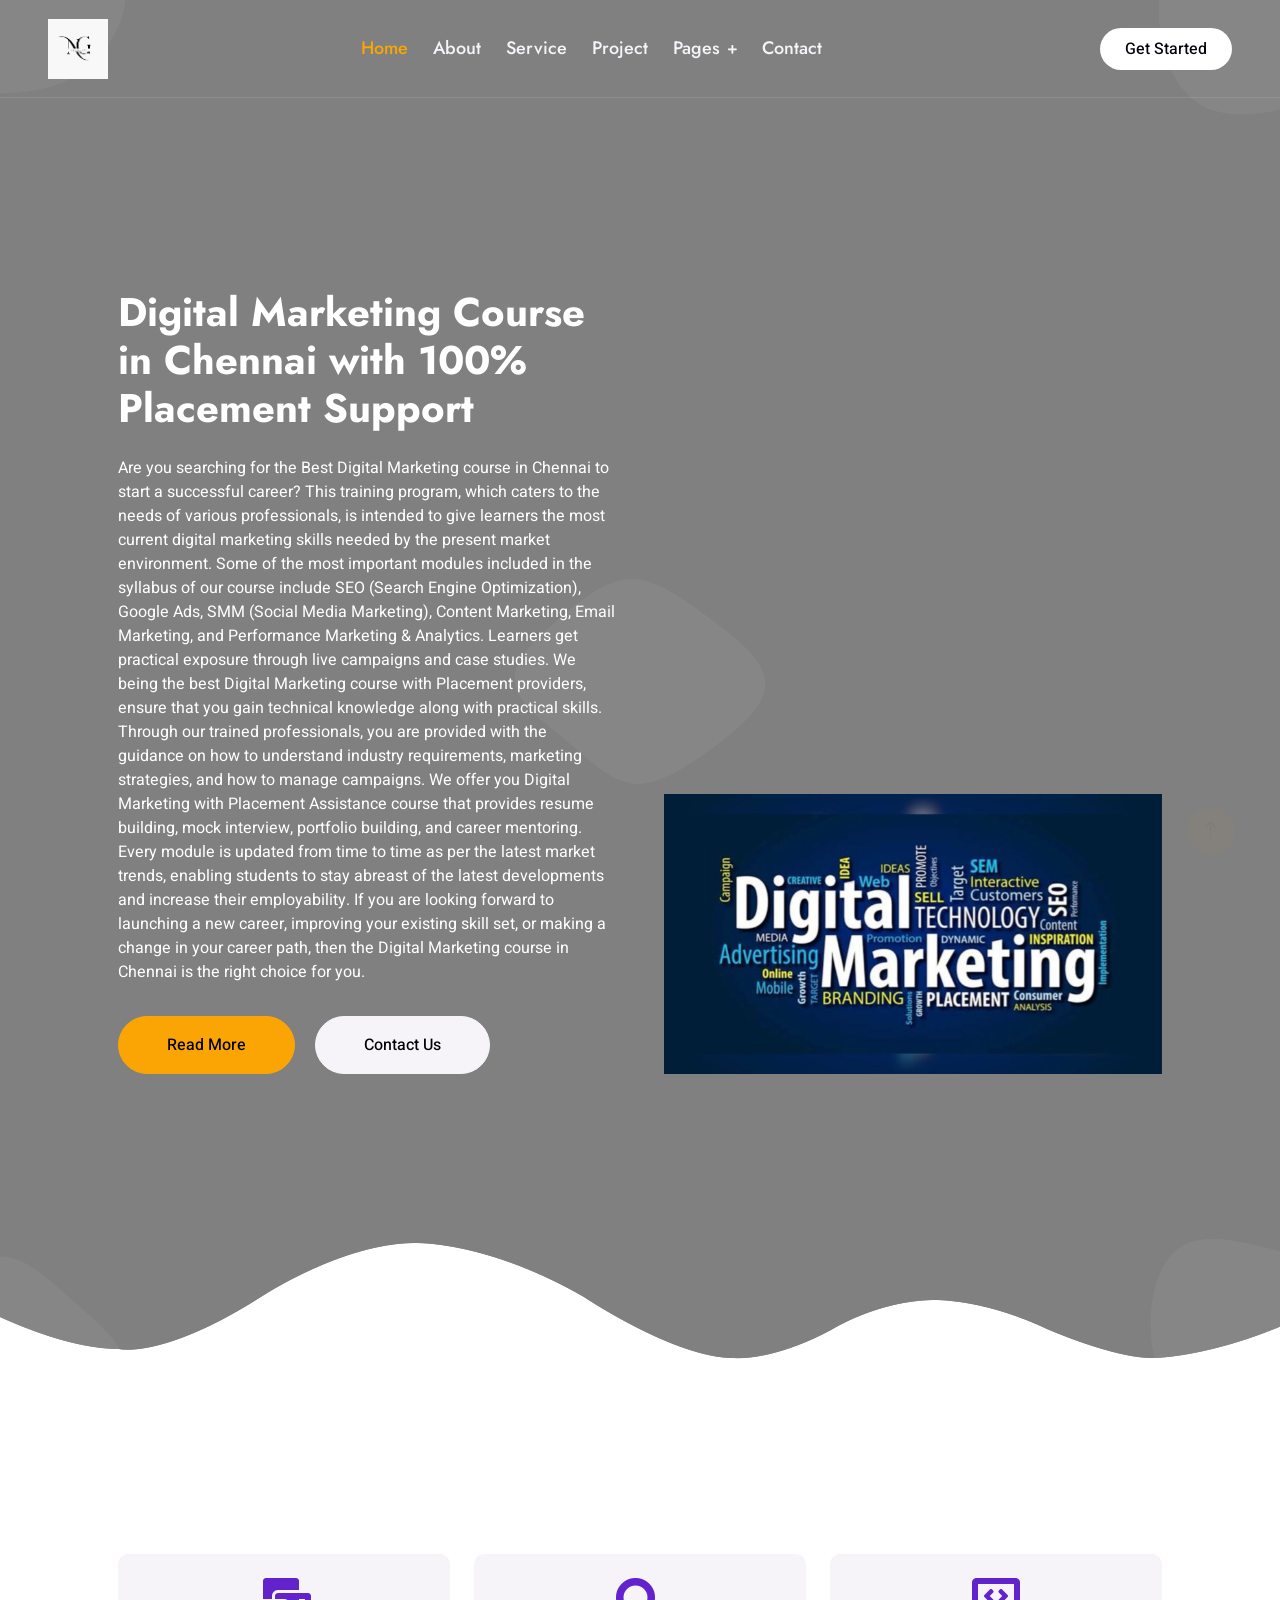
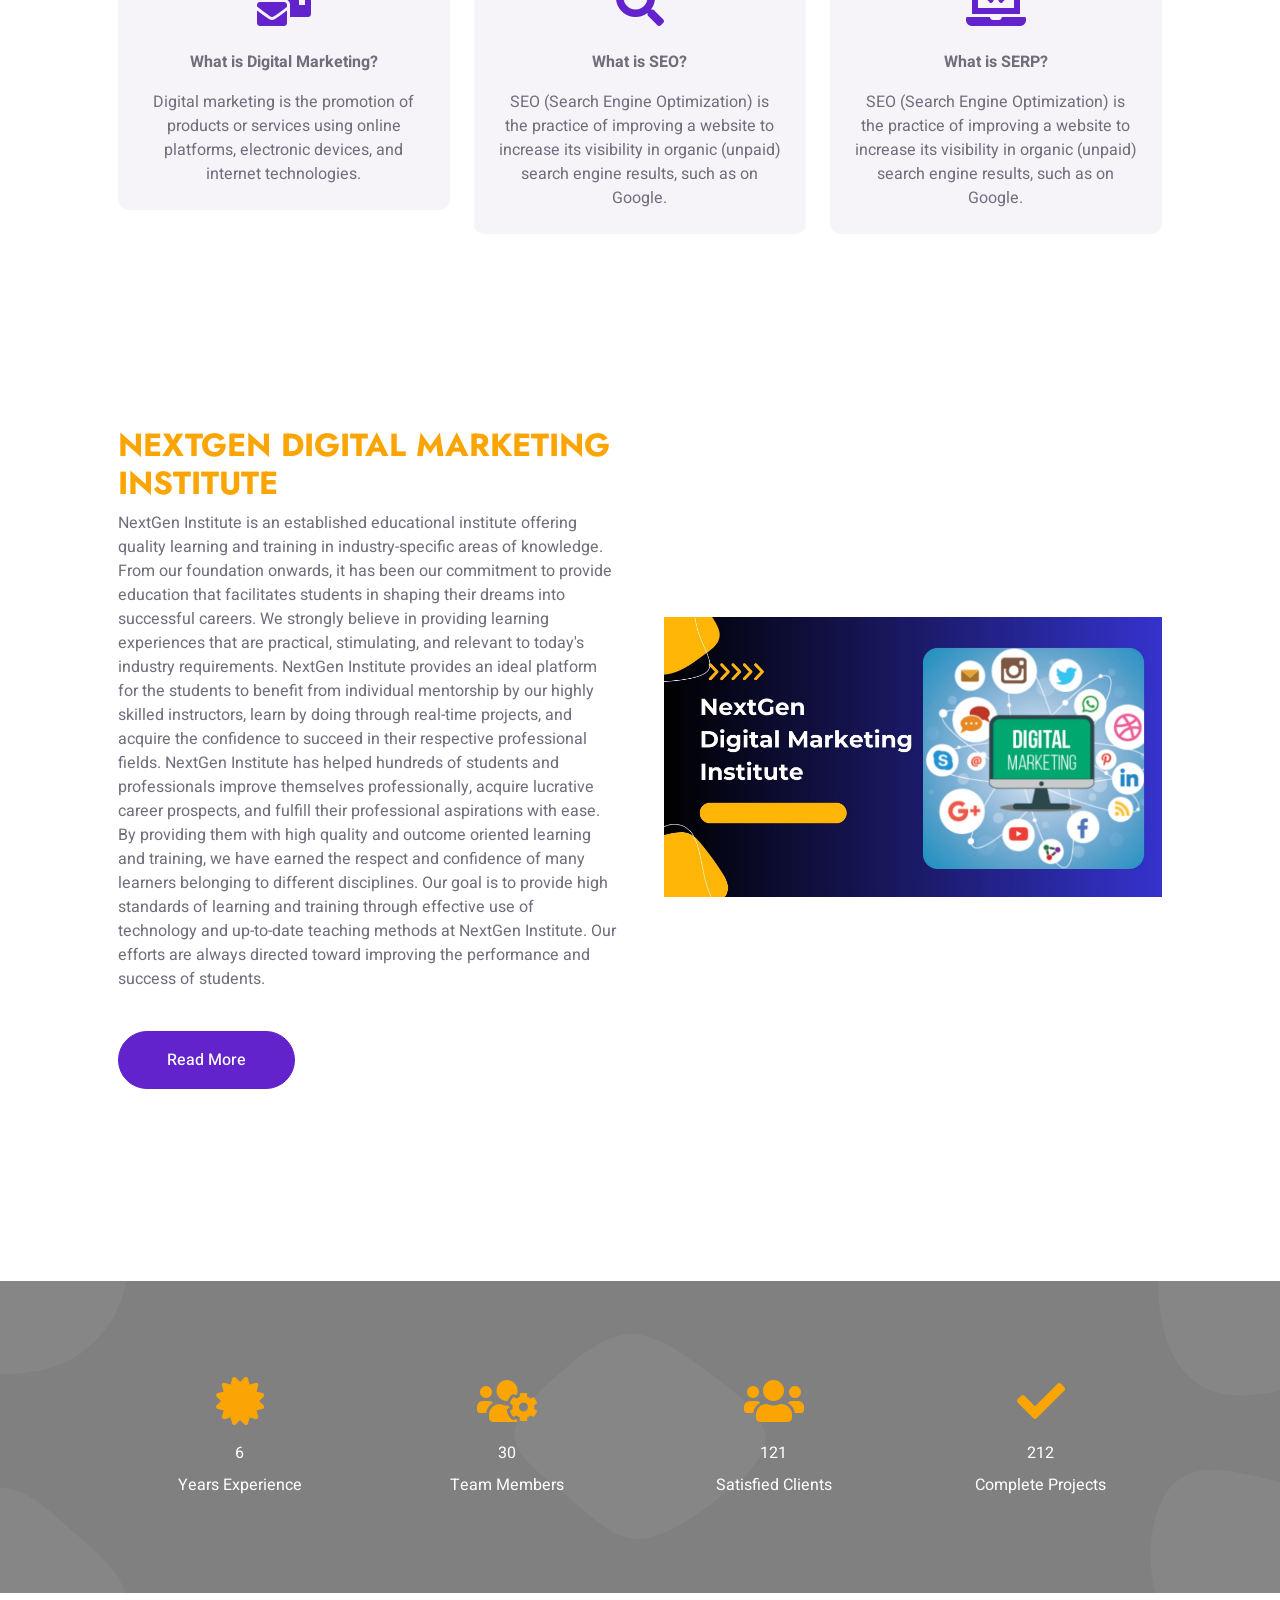
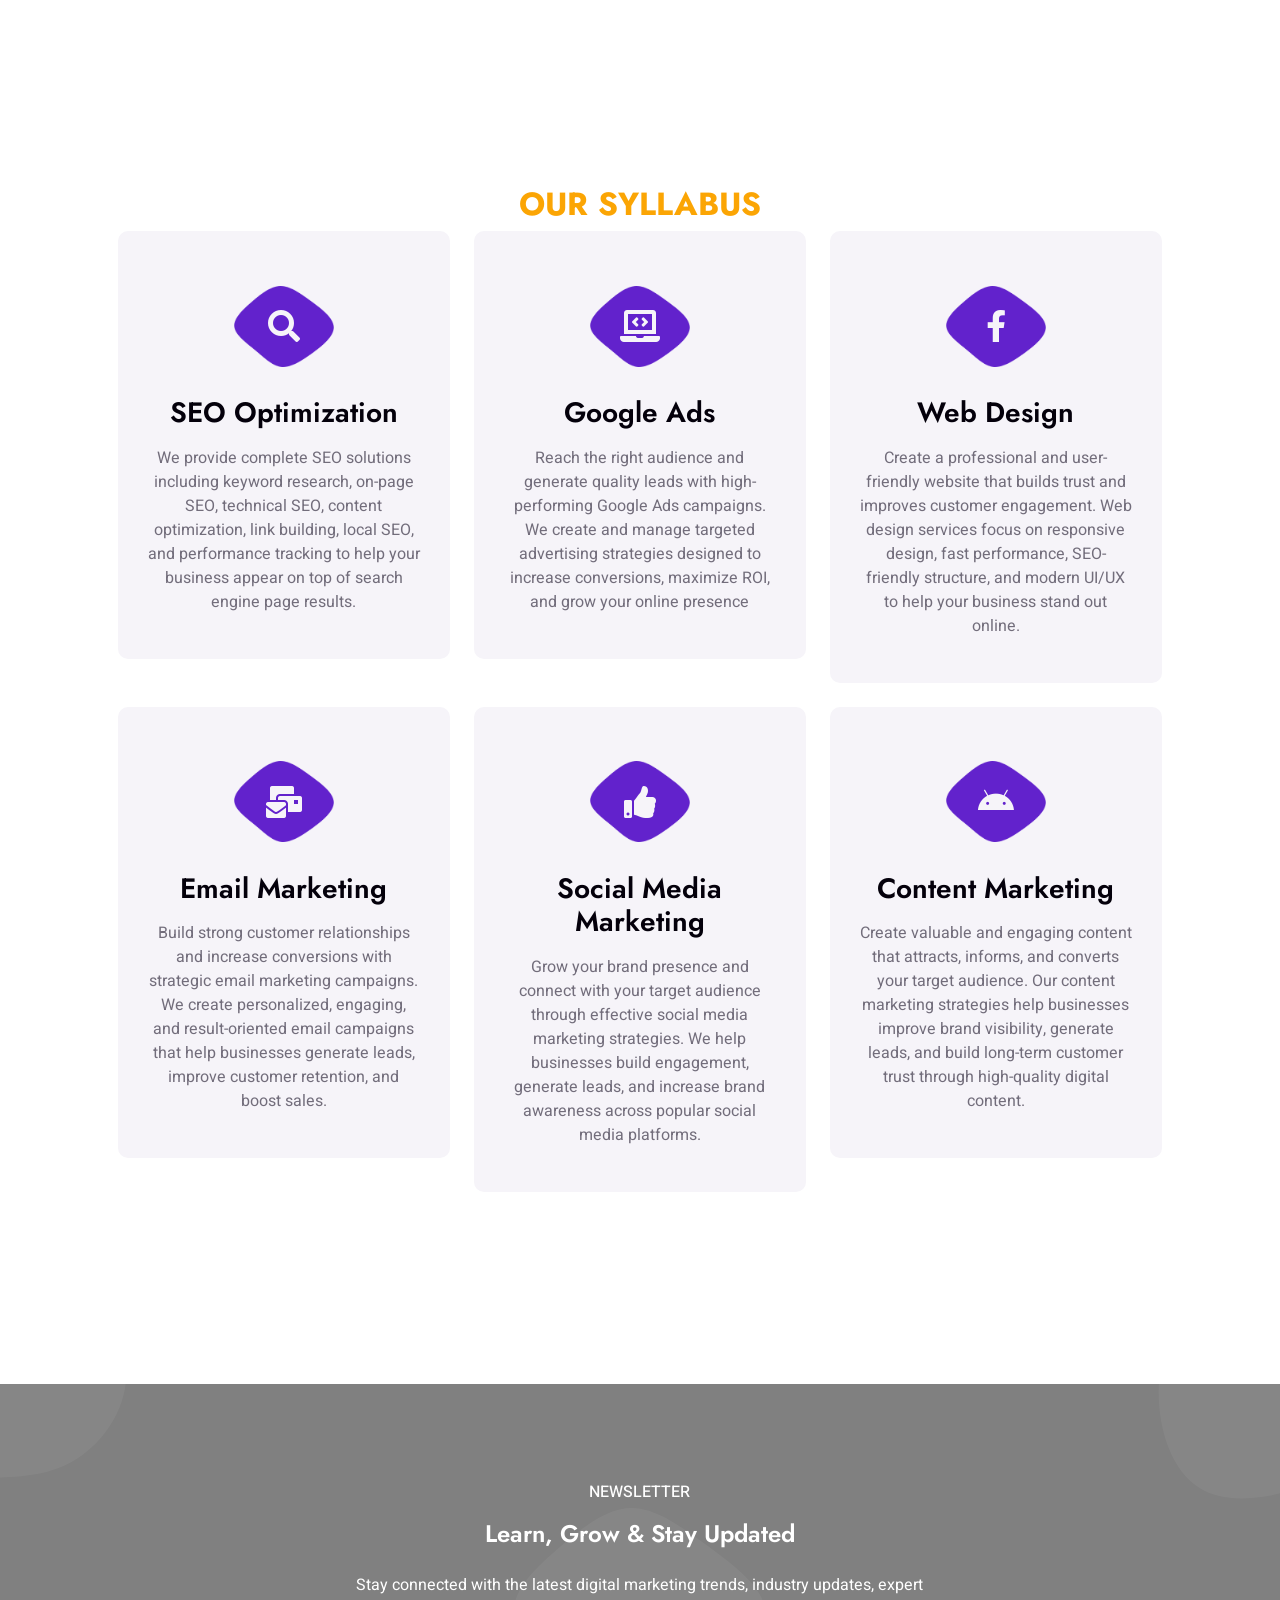
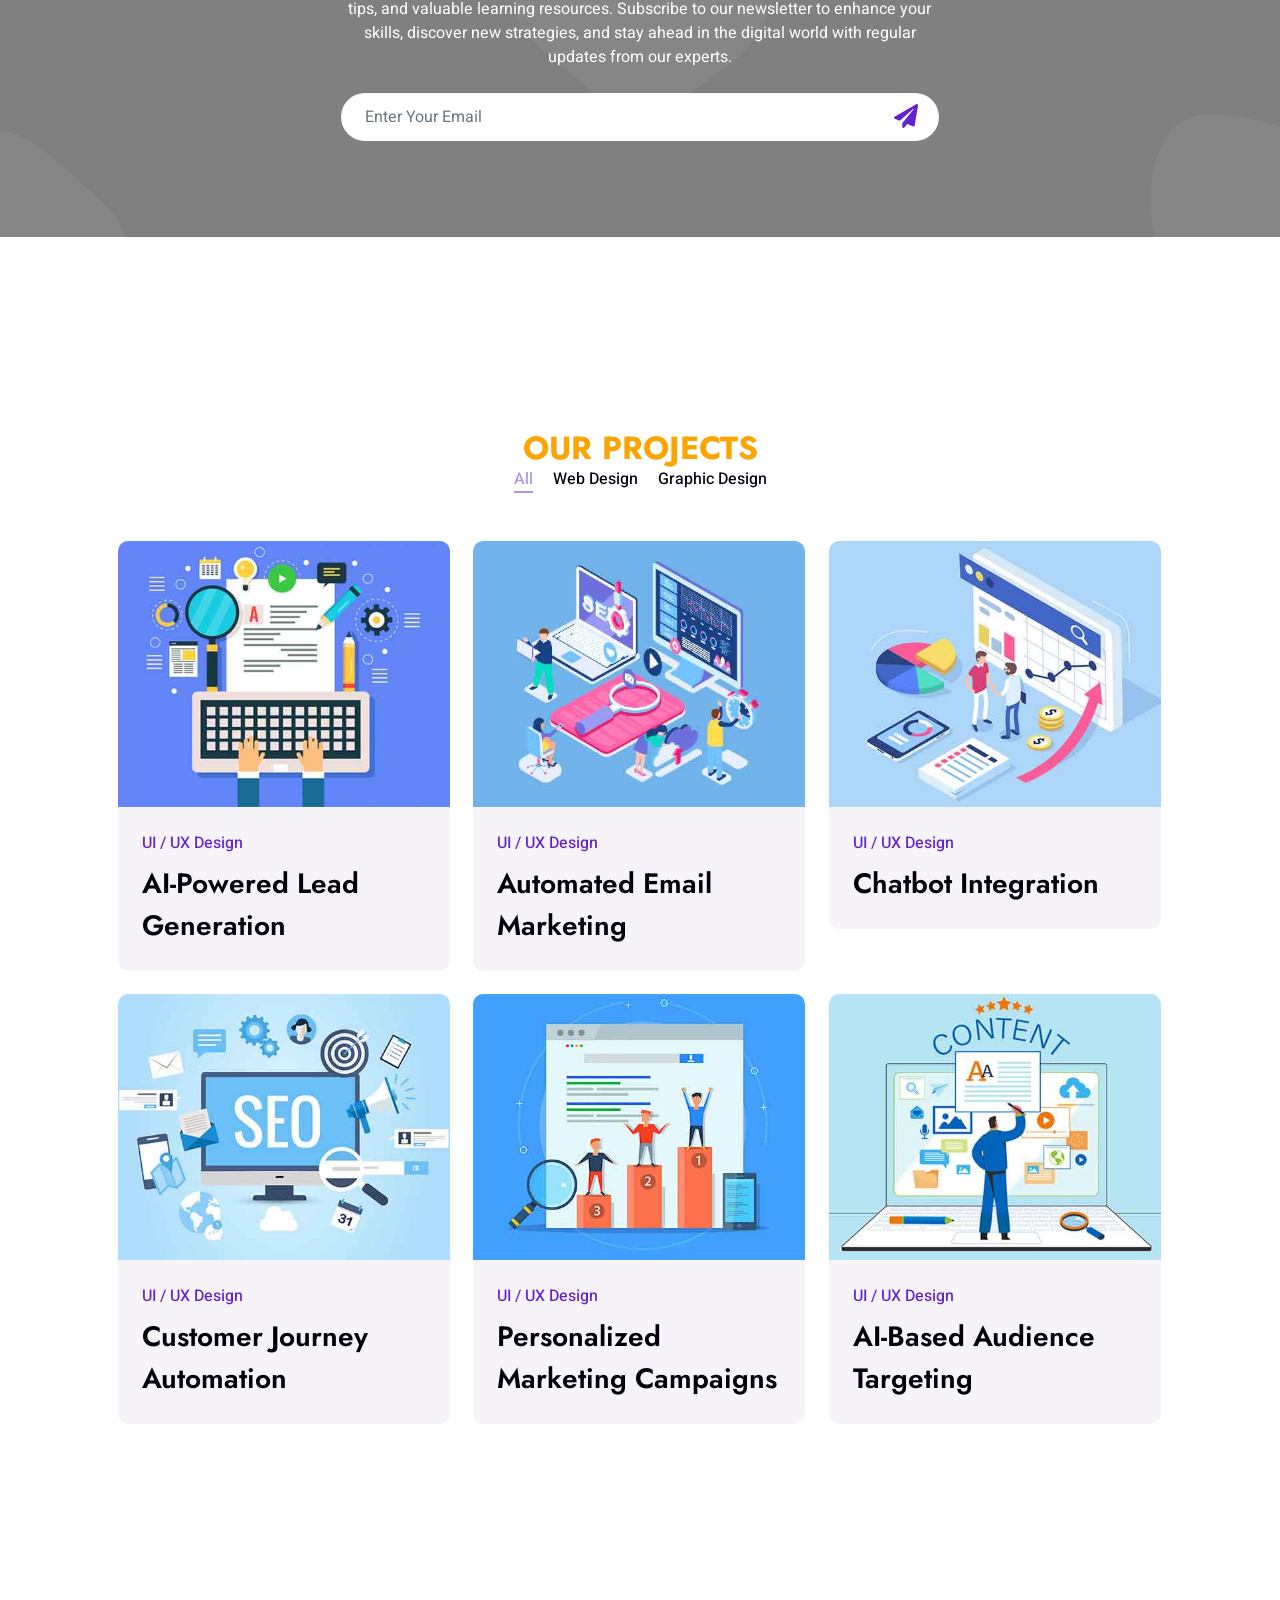
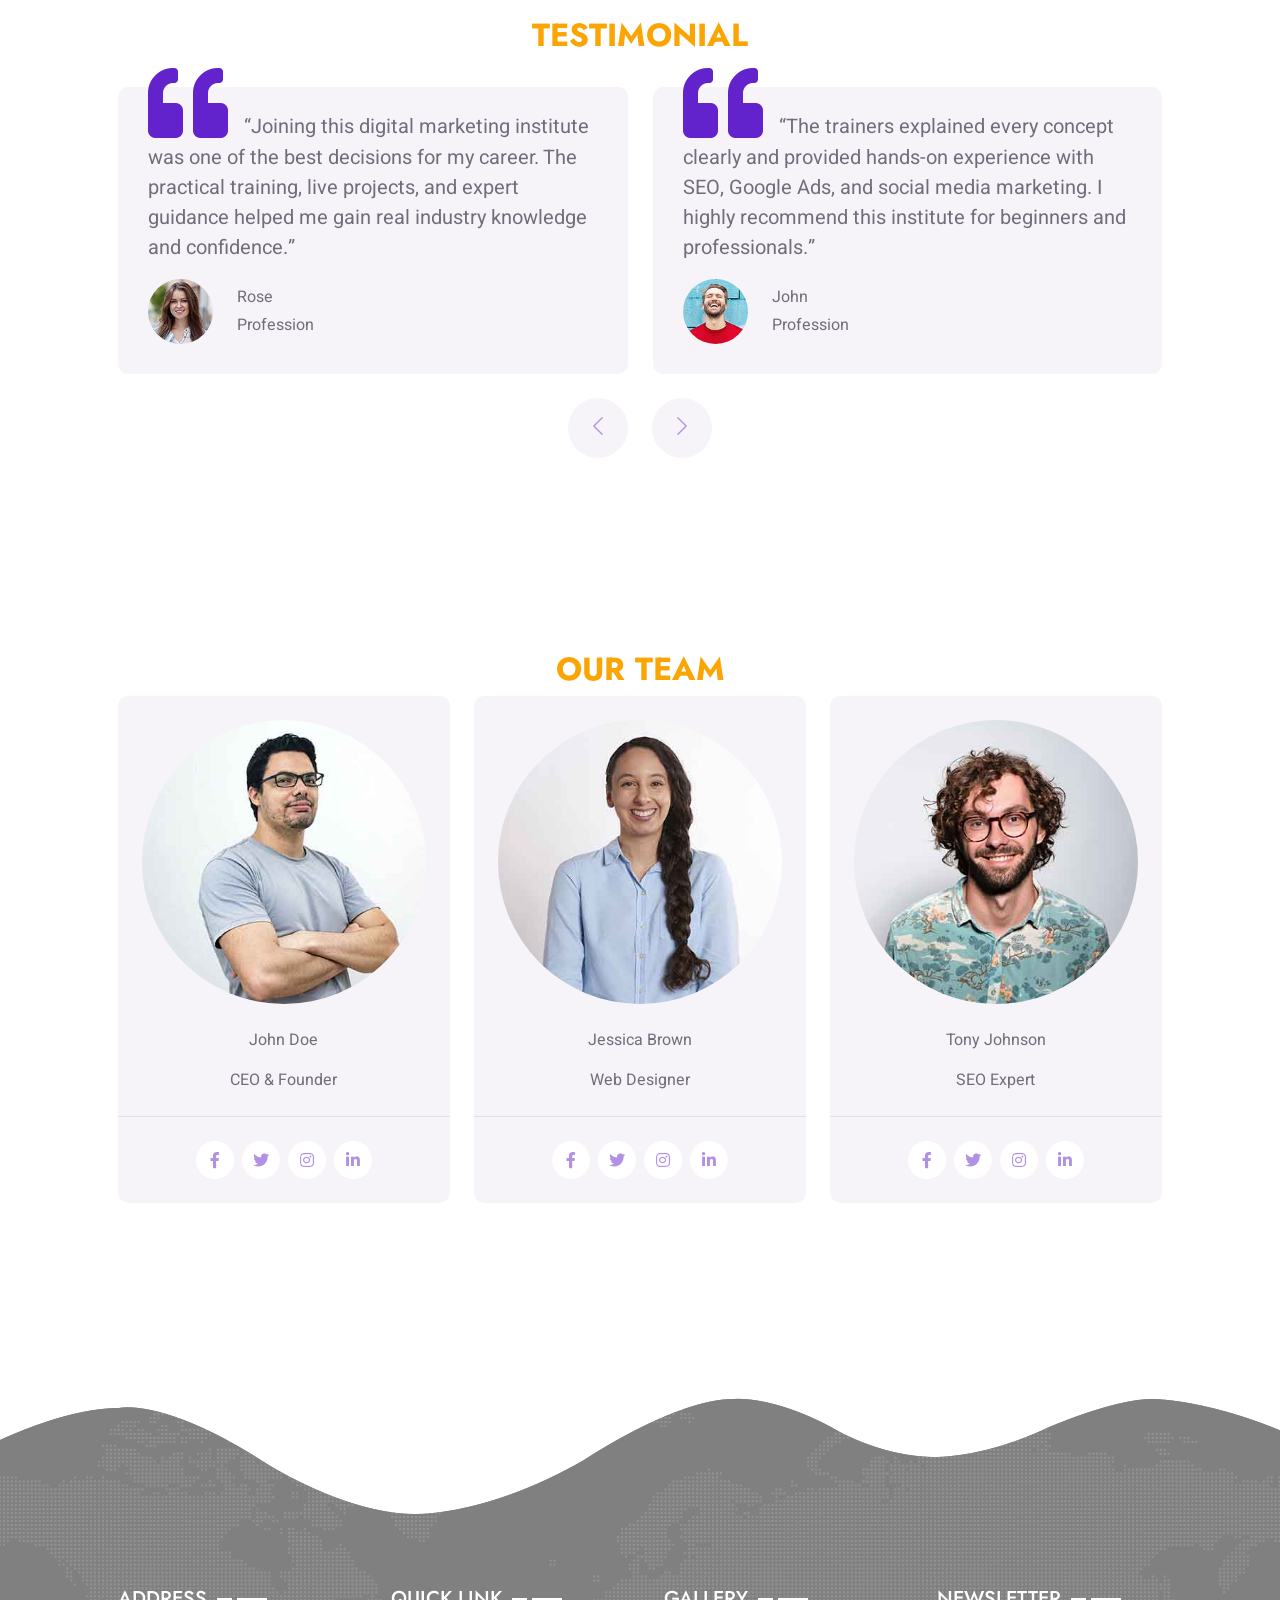
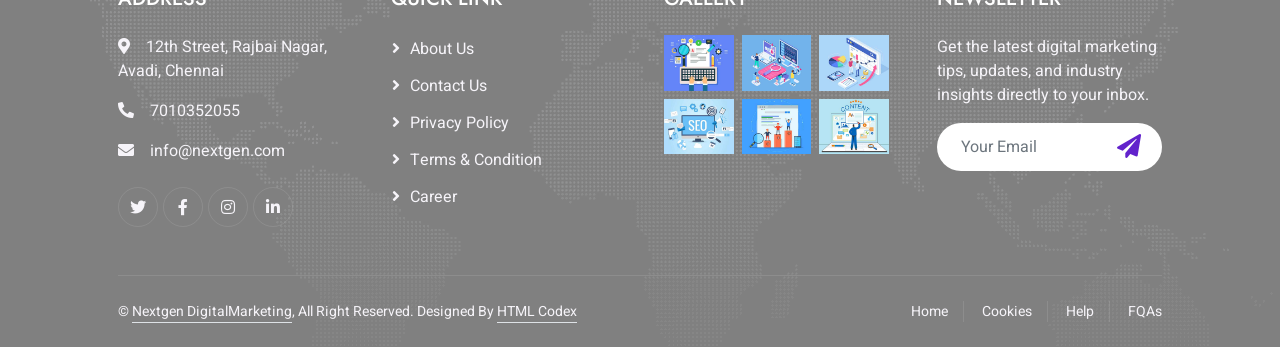
==== commit 9d34f935: "Update index.html" ====
--- a/index.html
+++ b/index.html
@@ -339,7 +339,7 @@
                         <div class="col-lg-6 text-center text-lg-start">
                             <h1 class="text-white mb-4 animated slideInDown">Digital Marketing Course in Chennai with 100% Placement Support</h1>
                             <p class="text-white pb-3 animated slideInDown">Are you searching for the Best Digital Marketing course in Chennai to start a successful career? This training program, which caters to the needs of various professionals, is intended to give learners the most current digital marketing skills needed by the present market environment.
-Some of the most important modules included in the syllabus of our course include SEO (Search Engine Optimization), Google AdWords, SMM (Social Media Marketing), Content Marketing, Email Marketing, and Performance Marketing & Analytics. Learners get practical exposure through live campaigns and case studies.
+Some of the most important modules included in the syllabus of our course include SEO (Search Engine Optimization), Google Ads, SMM (Social Media Marketing), Content Marketing, Email Marketing, and Performance Marketing & Analytics. Learners get practical exposure through live campaigns and case studies.
 We being the best Digital Marketing course with Placement providers, ensure that you gain technical knowledge along with practical skills. Through our trained professionals, you are provided with the guidance on how to understand industry requirements, marketing strategies, and how to manage campaigns. We offer you Digital Marketing  with Placement Assistance course  that provides resume building, mock interview, portfolio building, and career mentoring.
 Every module is updated from time to time as per the latest market trends, enabling students to stay abreast of the latest developments and increase their employability. If you are looking forward to launching a new career, improving your existing skill set, or making a change in your career path, then the Digital Marketing course in Chennai is the right choice for you.</p>
                             <a href="" class="btn btn-secondary py-sm-3 px-sm-5 rounded-pill me-3 animated slideInLeft">Read More</a>
